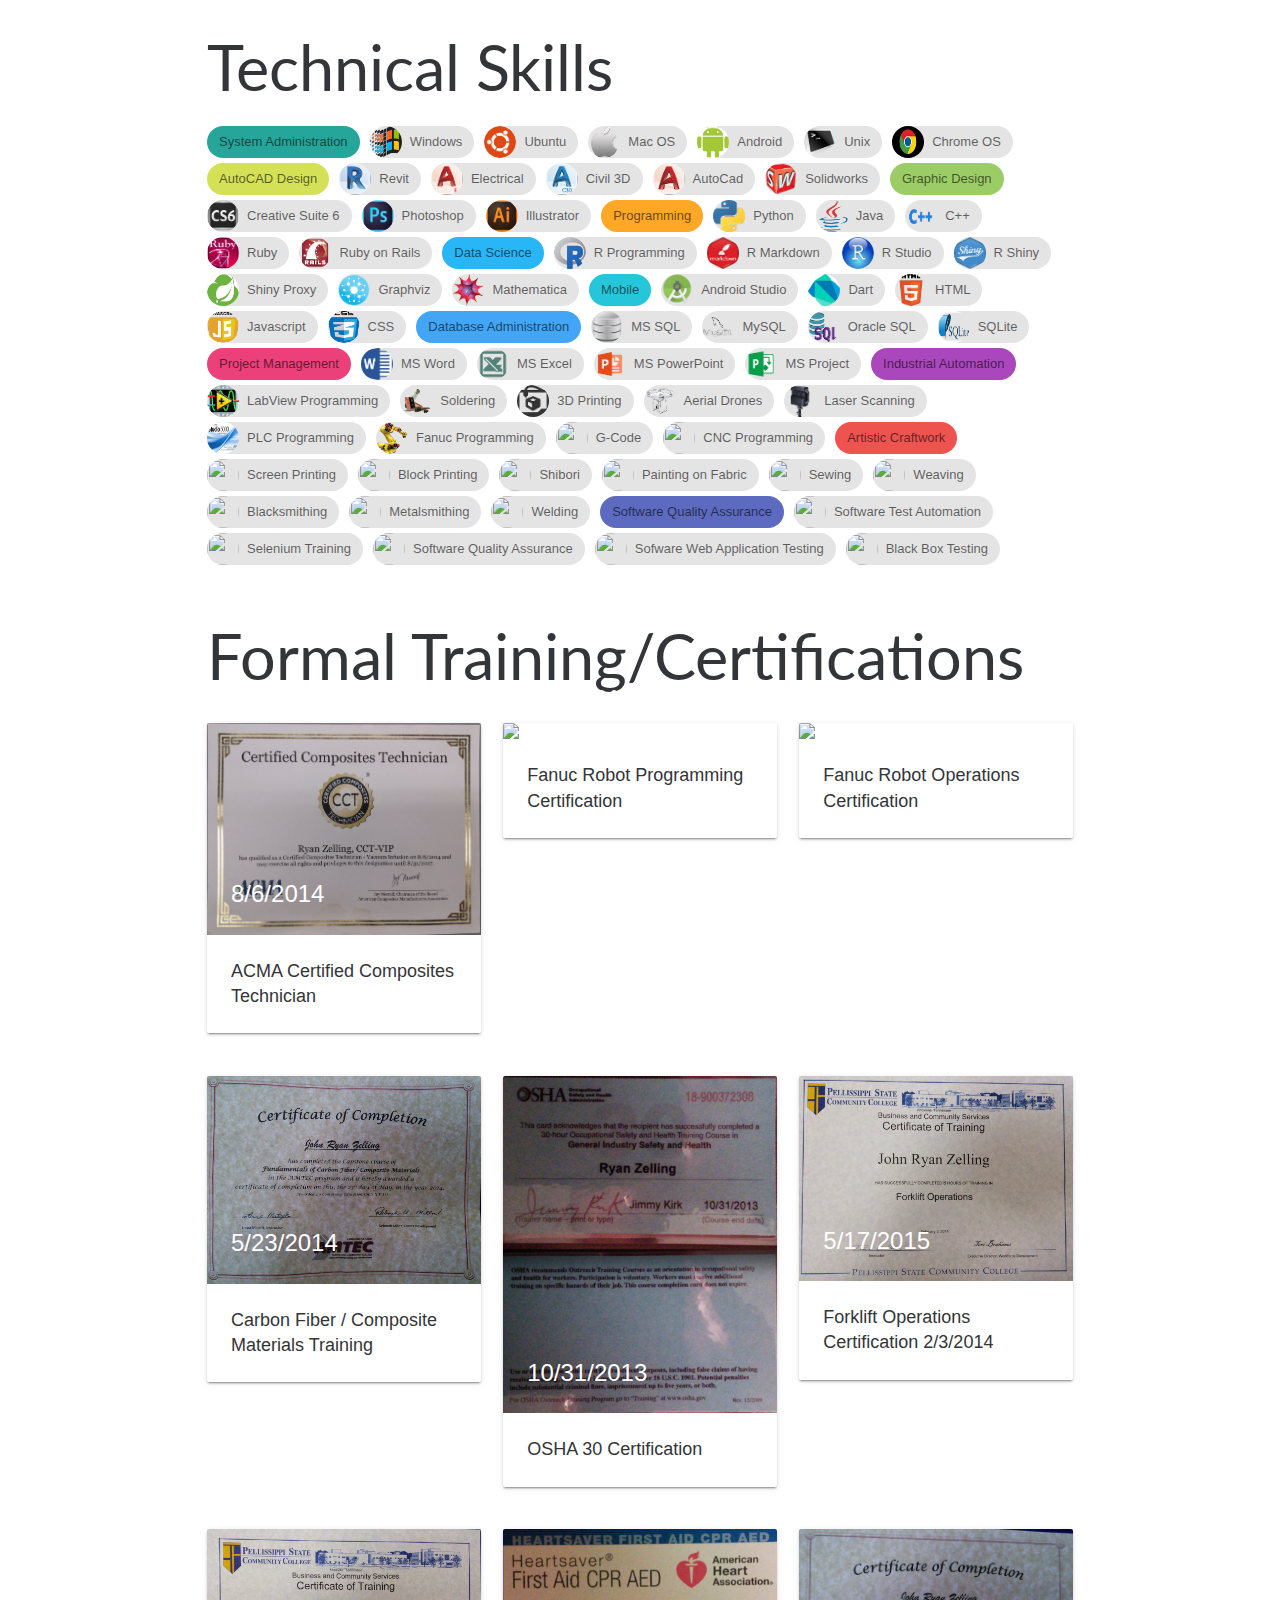
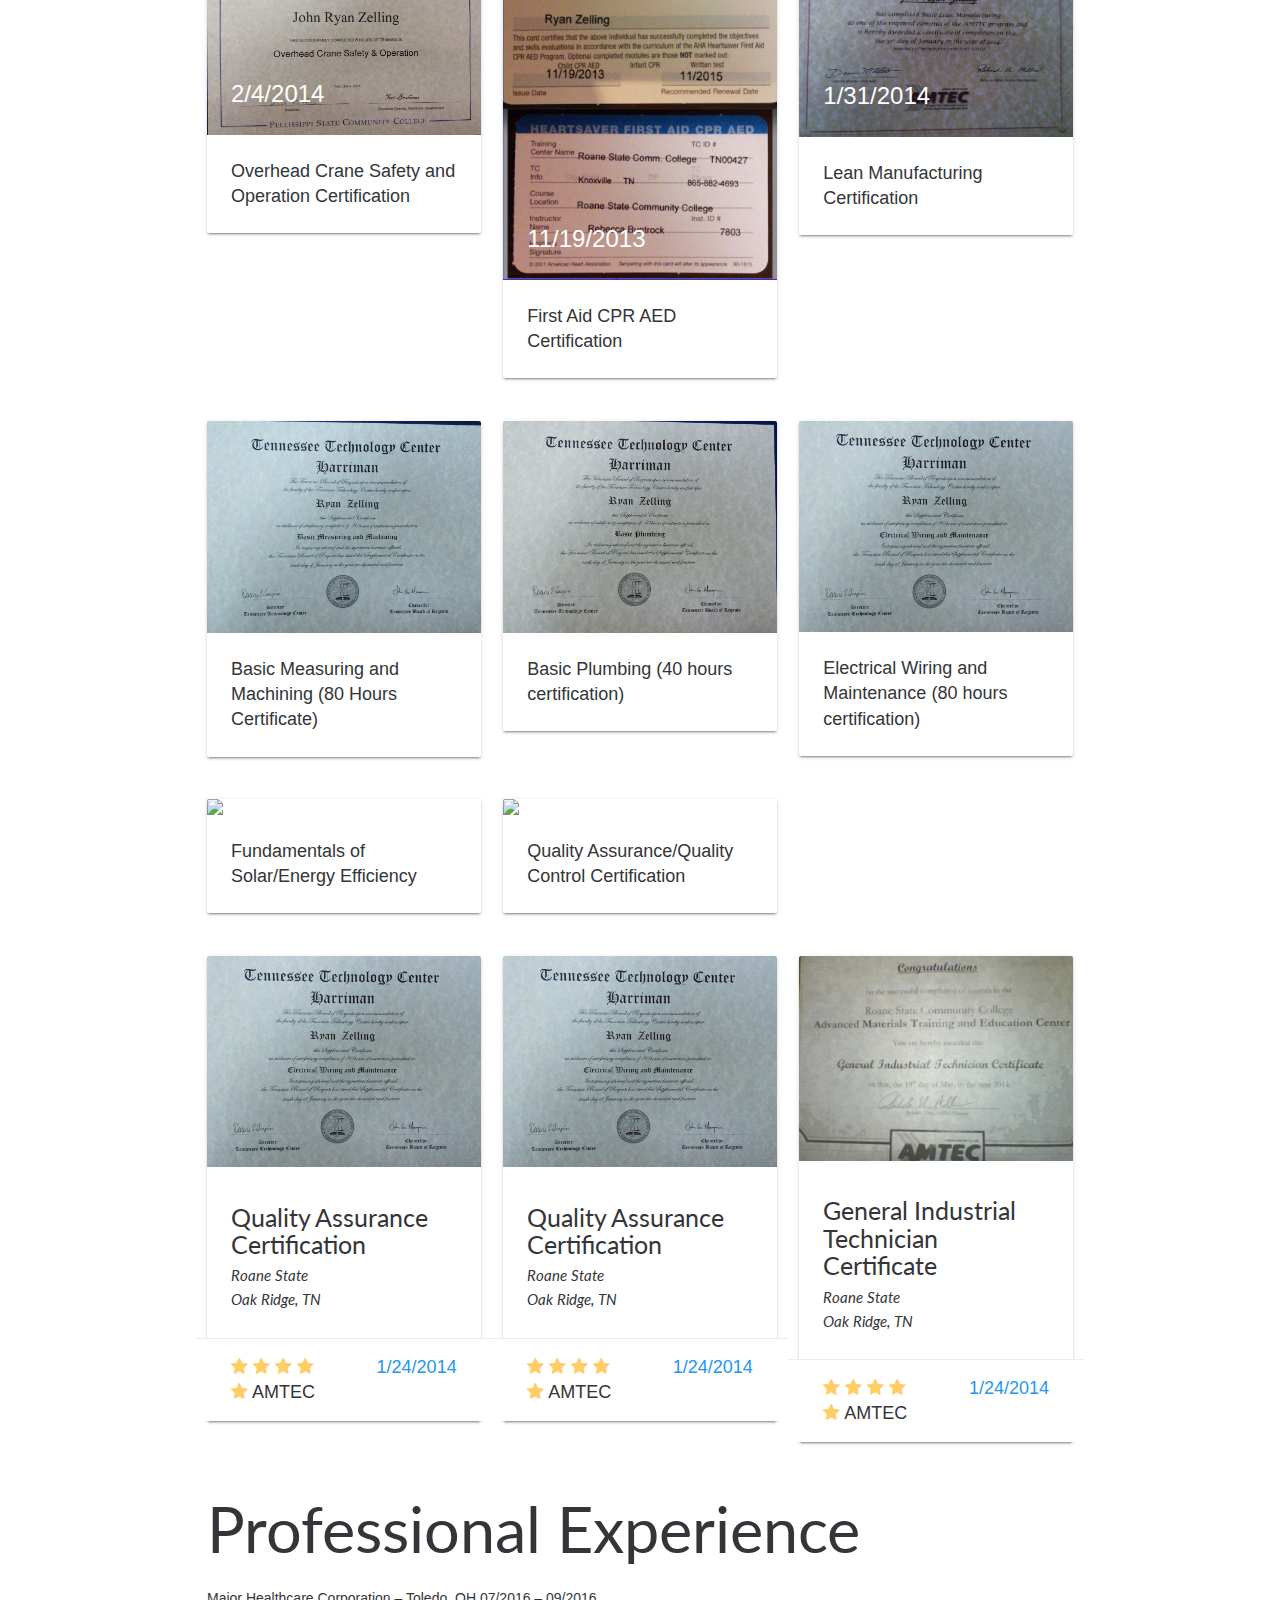
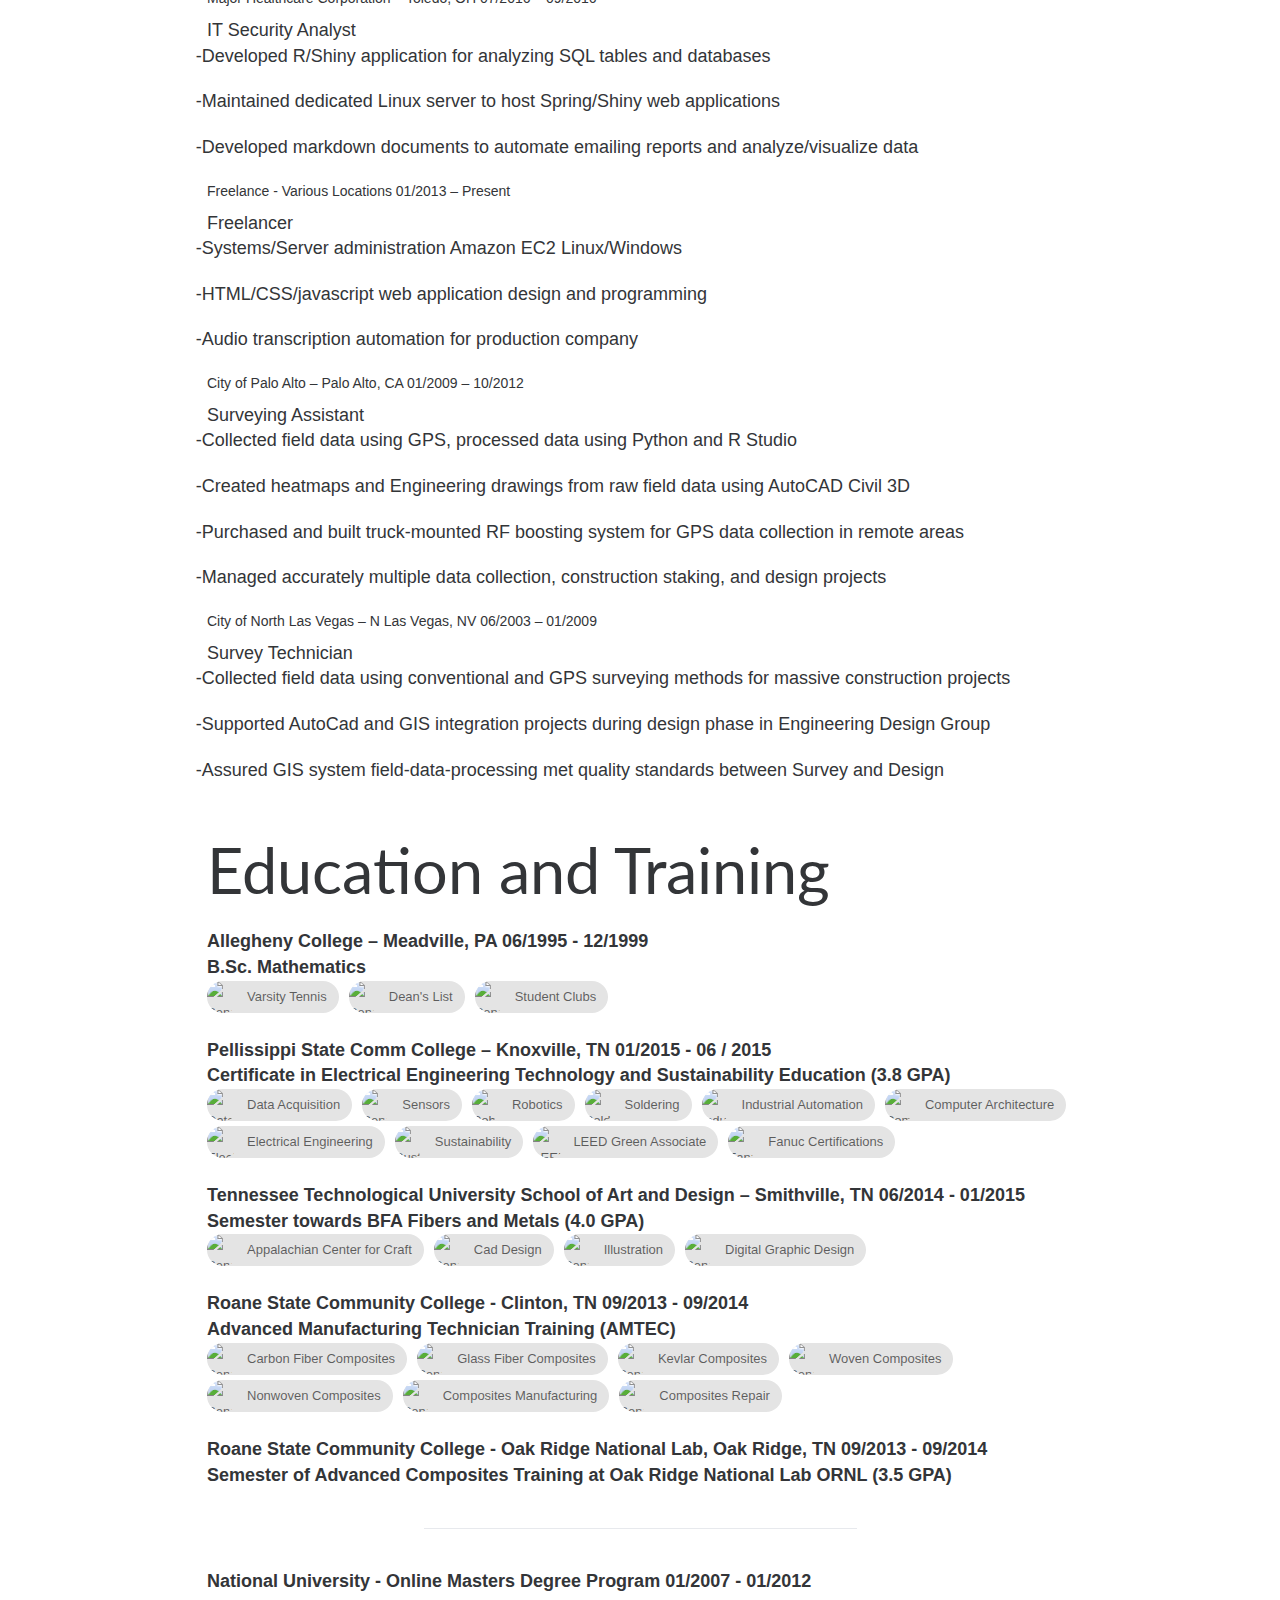
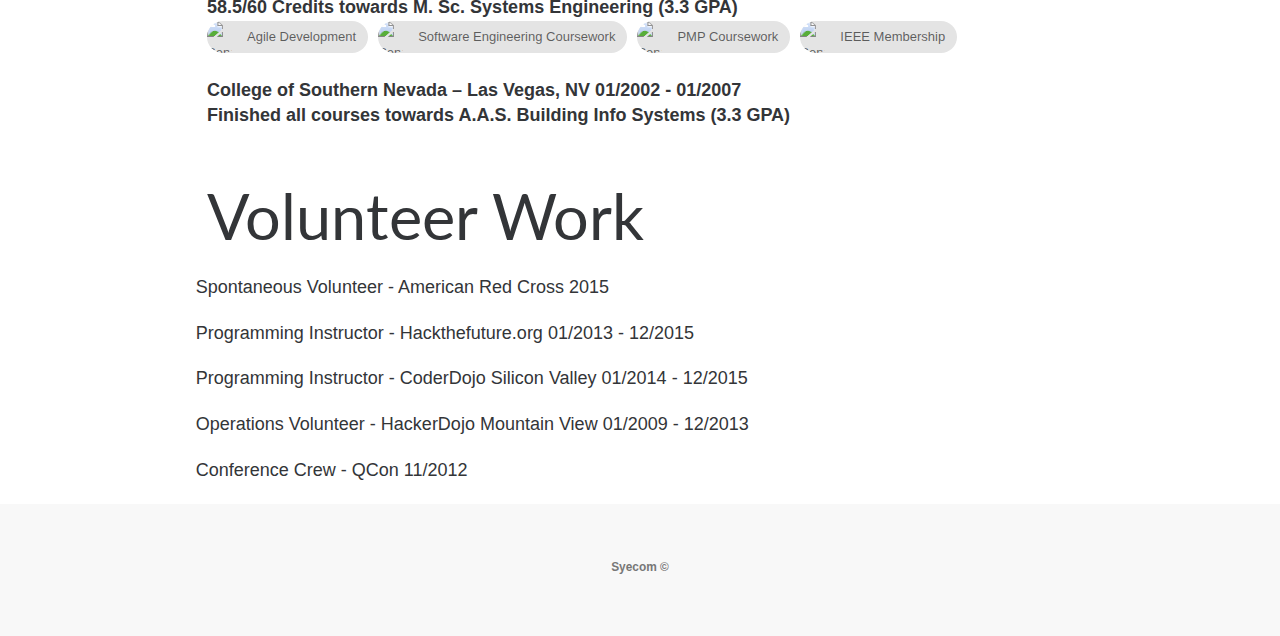
==== resume.html @ 5b21a544 "Images and Resume" ====
<!DOCTYPE html>
<html lang="en" class="resume">

<head>

    <meta charset="utf-8">
    <meta http-equiv="X-UA-Compatible" content="IE=edge">
    <meta name="viewport" content="width=device-width, initial-scale=1">
    <meta name="description" content="">
    <meta name="author" content="">

    <title>jrzelling</title>

    <!-- Bootstrap Core CSS -->
    <link href="css/bootstrap.min.css" rel="stylesheet">
    <!-- Custom CSS -->
    <link href="css/styles.css" rel="stylesheet">
    <!-- Custom Fonts -->
    <link href="font-awesome/css/font-awesome.min.css" rel="stylesheet" type="text/css">
    <link href="https://fonts.googleapis.com/css?family=Lato:300,400,700,300italic,400italic,700italic" rel="stylesheet" type="text/css">
    <!--Import Google Icon Font-->
    <link href="http://fonts.googleapis.com/icon?family=Material+Icons" rel="stylesheet">
    <!--Import materialize.css-->
    <link type="text/css" rel="stylesheet" href="css/materialize.css"  media="screen,projection"/>
    <!--Let browser know website is optimized for mobile-->
    <meta name="viewport" content="width=device-width, initial-scale=1.0"/>

    <!-- Hotjar Tracking Code for syecom.com -->
    <script>
        (function(h,o,t,j,a,r){
            h.hj=h.hj||function(){(h.hj.q=h.hj.q||[]).push(arguments)};
            h._hjSettings={hjid:390251,hjsv:5};
            a=o.getElementsByTagName('head')[0];
            r=o.createElement('script');r.async=1;
            r.src=t+h._hjSettings.hjid+j+h._hjSettings.hjsv;
            a.appendChild(r);
        })(window,document,'//static.hotjar.com/c/hotjar-','.js?sv=');
    </script>

</head>

<body>

    <div class="container">
        <h1>Technical Skills</h1>
        <dl class="lead">
            <dd class="chip teal lighten-1">System Administration</dd>
            <dd class="chip"><img src="img/Windows_logo-sm.png">Windows</dd>
            <dd class="chip"><img src="img/Ubuntu_logo-sm.png">Ubuntu</dd>
            <dd class="chip"><img src="img/Mac_logo-sm.png">Mac OS</dd>
            <dd class="chip"><img src="img/Android_logo-sm.png">Android</dd>
            <dd class="chip"><img src="img/Unix_logo-sm.png">Unix</dd>
            <dd class="chip"><img src="img/Chrome_logo-sm.png">Chrome OS</dd>
            <dd class="chip lime lighten-1">AutoCAD Design</dd>
            <dd class="chip"><img src="img/acadrevit_logo-sm.png"/>Revit</dd>
            <dd class="chip"><img src="img/acadelec_logo-sm.png"/>Electrical</dd>
            <dd class="chip"><img src="img/acadc3d_logo-sm.png"/>Civil 3D</dd>
            <dd class="chip"><img src="img/acad_logo-sm.png"/>AutoCad</dd>
            <dd class="chip"><img src="img/solidworks_logo-sm.png"/>Solidworks</dd>
            <dd class="chip light-green lighten-1">Graphic Design</dd>
            <dd class="chip"><img src="img/cs6_logo-sm.png"/>Creative Suite 6</dd>
            <dd class="chip"><img src="img/photoshop_logo-sm.png"/>Photoshop</dd>
            <dd class="chip"><img src="img/illustrator_logo-sm.png"/>Illustrator</dd>
            <dd class="chip orange lighten-1">Programming</dd>
            <dd class="chip"><img src="img/Python_logo-sm.png"/>Python</dd>
            <dd class="chip"><img src="img/Java_logo-sm.png"/>Java</dd>
            <dd class="chip"><img src="img/cpp_logo-sm.png"/>C++</dd>
            <dd class="chip"><img src="img/ruby_logo-sm.PNG"/>Ruby </dd>
            <dd class="chip"><img src="img/rubyrails_logo-sm.png"/>Ruby on Rails</dd>
            <dd class="chip light-blue lighten-1">Data Science</dd>
            <dd class="chip"><img src="img/R_logo-sm.png"/>R Programming</dd>
            <dd class="chip"><img src="img/RMarkdown_logo-sm.png"/>R Markdown</dd>
            <dd class="chip"><img src="img/RStudio_logo-sm.png"/>R Studio</dd>
            <dd class="chip"><img src="img/RShiny_logo-sm.png"/>R Shiny</dd>
            <dd class="chip"><img src="img/SProxy_logo-sm.png"/>Shiny Proxy</dd>
            <dd class="chip"><img src="img/graphviz_logo-sm.png"/>Graphviz</dd>
            <dd class="chip"><img src="img/Mathematica_logo-sm.png"/>Mathematica</dd>
            <dd class="chip cyan lighten-1">Mobile</dd>
            <dd class="chip"><img src="img/AndroidStudio_logo-sm.png"/>Android Studio</dd>
            <dd class="chip"><img src="img/dart_logo-sm.png"/>Dart</dd>
            <dd class="chip"><img src="img/html_logo-sm.png"/>HTML</dd>
            <dd class="chip"><img src="img/javascript_logo-sm.png"/>Javascript</dd>
            <dd class="chip"><img src="img/css_logo-sm.png" alt="CSS"/>CSS</dd>
            <dd class="chip blue lighten-1">Database Administration</dd>
            <dd class="chip"><img src="img/mssql_logo-sm.png"/>MS SQL</dd>
            <dd class="chip"><img src="img/mysql_logo-sm.png"/>MySQL</dd>
            <dd class="chip"><img src="img/oraclesql_logo-sm.png"/>Oracle SQL</dd>
            <dd class="chip"><img src="img/sqlite_logo-sm.png"/>SQLite</dd>
            <dd class="chip pink lighten-1">Project Management</dd>
            <dd class="chip"><img src="img/msword_logo-sm.png"/>MS Word</dd>
            <dd class="chip"><img src="img/msexcel_logo-sm.png"/>MS Excel</dd>
            <dd class="chip"><img src="img/mspowerpoint_logo-sm.png"/>MS PowerPoint</dd>
            <dd class="chip"><img src="img/msproject_logo-sm.png"/>MS Project</dd>
            <dd class="chip purple lighten-1">Industrial Automation</dd>
            <dd class="chip"><img src="img/labview_logo-sm.png"/>LabView Programming</dd>
            <dd class="chip"><img src="img/soldering_logo-sm.png"/>Soldering</dd>
            <dd class="chip"><img src="img/3dprinting_logo-sm.png"/>3D Printing</dd>
            <dd class="chip"><img src="img/drones_logo-sm.png"/>Aerial Drones</dd>
            <dd class="chip"><img src="img/laserscanning_logo-sm.png"/>Laser Scanning</dd>
            <dd class="chip"><img src="img/plc_logo-sm.png"/>PLC Programming</dd>
            <dd class="chip"><img src="img/fanuc_logo-sm.png"/>Fanuc Programming</dd>
            <dd class="chip"><img src="https://placekitten.com/70/70"/>G-Code</dd>
            <dd class="chip"><img src="https://placekitten.com/70/70"/>CNC Programming</dd>
            <dd class="chip red lighten-1">Artistic Craftwork</dd>
            <dd class="chip"><img src="https://placekitten.com/70/70"/>Screen Printing</dd>
            <dd class="chip"><img src="https://placekitten.com/70/70"/>Block Printing</dd>
            <dd class="chip"><img src="https://placekitten.com/70/70"/>Shibori</dd>
            <dd class="chip"><img src="https://placekitten.com/70/70"/>Painting on Fabric</dd>
            <dd class="chip"><img src="https://placekitten.com/70/70"/>Sewing</dd>
            <dd class="chip"><img src="https://placekitten.com/70/70"/>Weaving</dd>
            <dd class="chip"><img src="https://placekitten.com/70/70"/>Blacksmithing</dd>
            <dd class="chip"><img src="https://placekitten.com/70/70"/>Metalsmithing</dd>
            <dd class="chip"><img src="https://placekitten.com/70/70"/>Welding</dd>
            <dd class="chip indigo lighten-1">Software Quality Assurance</dd>
            <dd class="chip"><img src="https://placekitten.com/70/70"/>Software Test Automation</dd>
            <dd class="chip"><img src="https://placekitten.com/70/70"/>Selenium Training</dd>
            <dd class="chip"><img src="https://placekitten.com/70/70"/>Software Quality Assurance</dd>
            <dd class="chip"><img src="https://placekitten.com/70/70"/>Sofware Web Application Testing</dd>
            <dd class="chip"><img src="https://placekitten.com/70/70"/>Black Box Testing</dd>
        </dl>
    </div>

    <div class="container">

        <h1>Formal Training/Certifications</h1>

        <div class="lead row">
            <div class="col s12 m4">
                <div class="card">
                    <div class="card-image">
                        <img src="img/Certs/cctvip_cert-sm.PNG">
                        <span class="card-title">8/6/2014</span>
                    </div>
                    <div class="card-content"><p>ACMA Certified Composites Technician</p></div>
                </div>
            </div>
            <div class="col s12 m4">
                <div class="card">
                    <div class="card-image">
                        <img src="https://placekitten.com/350/300">
                        <span class="card-title">5/17/2015</span>
                    </div>
                    <div class="card-content"><p>Fanuc Robot Programming Certification</p></div>
                </div>
            </div>
            <div class="col s12 m4">
                <div class="card">
                    <div class="card-image">
                        <img src="https://placekitten.com/250/200">
                        <span class="card-title">5/17/2015</span>
                    </div>
                    <div class="card-content"><p>Fanuc Robot Operations Certification</p></div>
                </div>
            </div>
        </div>

        <div class="lead row">
            <div class="col s12 m4">
                <div class="card">
                    <div class="card-image">
                        <img src="img/Certs/amteccarbonfiber_cert-sm.PNG">
                        <span class="card-title">5/23/2014</span>
                    </div>
                    <div class="card-content"><p>Carbon Fiber / Composite Materials Training</p></div>
                </div>
            </div>
            <div class="col s12 m4">
                <div class="card">
                    <div class="card-image">
                        <img src="img/Certs/osha_cert-sm.PNG">
                        <span class="card-title">10/31/2013</span>
                    </div>
                    <div class="card-content"><p>OSHA 30 Certification</p></div>
                </div>
            </div>
            <div class="col s12 m4">
                <div class="card">
                    <div class="card-image">
                        <img src="img/Certs/forklift_cert-sm.PNG">
                        <span class="card-title">5/17/2015</span>
                    </div>
                    <div class="card-content"><p>Forklift Operations Certification 2/3/2014</p></div>
                </div>
            </div>
        </div>
        <div class="lead row">
            <div class="col s12 m4">
                <div class="card">
                    <div class="card-image">
                        <img src="img/Certs/ovhcrane_cert-sm.PNG">
                        <span class="card-title">2/4/2014</span>
                    </div>
                    <div class="card-content"><p>Overhead Crane Safety and Operation Certification</p></div>
                </div>
            </div>
            <div class="col s12 m4">
                <div class="card">
                    <div class="card-image">
                        <img src="img/Certs/firstaid_cert-sm.PNG">
                        <span class="card-title">11/19/2013</span>
                    </div>
                    <div class="card-content"><p>First Aid CPR AED Certification</p></div>
                </div>
            </div>
            <div class="col s12 m4">
                <div class="card">
                    <div class="card-image">
                        <img src="img/Certs/leanmfg_cert-sm.PNG">
                        <span class="card-title">1/31/2014</span>
                    </div>
                    <div class="card-content"><p>Lean Manufacturing Certification</p></div>
                </div>
            </div>
        </div>
        <div class="lead row">
            <div class="col s12 m4">
                <div class="card">
                    <div class="card-image">
                        <img src="img/Certs/machining_cert-sm.PNG">
                        <span class="card-title"></span>
                    </div>
                    <div class="card-content"><p>Basic Measuring and Machining (80 Hours Certificate)</p></div>
                </div>
            </div>
            <div class="col s12 m4">
                <div class="card">
                    <div class="card-image">
                        <img src="img/Certs/plumbing_cert-sm.PNG">
                        <span class="card-title"></span>
                    </div>
                    <div class="card-content"><p>Basic Plumbing (40 hours certification)</p></div>
                </div>
            </div>
            <div class="col s12 m4">
                <div class="card">
                    <div class="card-image">
                        <img src="img/Certs/elecwiring_cert-sm.PNG">
                        <span class="card-title"></span>
                    </div>
                    <div class="card-content"><p>Electrical Wiring and Maintenance (80 hours certification)</p></div>
                </div>
            </div>
        </div>
        <div class="lead row">
            <div class="col s12 m4">
                <div class="card">
                    <div class="card-image">
                        <img src="https://placekitten.com/290/240">
                        <span class="card-title">6/6/2014</span>
                    </div>
                    <div class="card-content"><p>Fundamentals of Solar/Energy Efficiency</p></div>
                </div>
            </div>
            <div class="col s12 m4">
                <div class="card">
                    <div class="card-image">
                        <img src="https://placekitten.com/320/270">
                        <span class="card-title">1/24/2014</span>
                    </div>
                    <div class="card-content"><p>Quality Assurance/Quality Control Certification</p></div>
                </div>
            </div>
        </div>


        <div class="lead row">

            <!-- 1 -->
            <div class="col s12 m4">
                <div class="card">
                    <div class="card-image"><img src="img/Certs/elecwiring_cert-sm.PNG"></div>
                    <div class="card-content">
                        <h5>Quality Assurance Certification</h5>
                        <h6 class="price-used"><i class="used">Roane State</i></h6>
                        <h6 class="price-used"><i class="used">Oak Ridge, TN</i></h6>
                    </div>
                    <div class="card-action row">
                        <span class="col s6">
                            <span class="rating" title="5 Star!">
                                <span class="fa fa-star"></span>
                                <span class="fa fa-star"></span>
                                <span class="fa fa-star"></span>
                                <span class="fa fa-star"></span>
                                <span class="fa fa-star"></span>
                            </span>
                            <span class="reviews-no">AMTEC</span>
                        </span>
                        <span class="col s6 price">
                            <span>1/24/2014</span>
                        </span>
                    </div>
                </div>
            </div>

            <!-- 2 -->
            <div class="col s12 m4">
                <div class="card">
                    <div class="card-image"><img src="img/Certs/elecwiring_cert-sm.PNG"></div>
                    <div class="card-content">
                        <h5>Quality Assurance Certification</h5>
                        <h6 class="price-used"><i class="used">Roane State</i></h6>
                        <h6 class="price-used"><i class="used">Oak Ridge, TN</i></h6>
                    </div>
                    <div class="card-action row">
                        <span class="col s6">
                            <span class="rating" title="5 Star!">
                                <span class="fa fa-star"></span>
                                <span class="fa fa-star"></span>
                                <span class="fa fa-star"></span>
                                <span class="fa fa-star"></span>
                                <span class="fa fa-star"></span>
                            </span>
                            <span class="reviews-no">AMTEC</span>
                        </span>
                        <span class="col s6 price">
                            <span>1/24/2014</span>
                        </span>
                    </div>
                </div>
            </div>

            <!-- 3 -->
            <div class="col s12 m4">
                <div class="card">
                    <div class="card-image"><img src="img/Certs/industrial_cert-sm.PNG"></div>
                    <div class="card-content">
                        <h5>General Industrial Technician Certificate</h5>
                        <h6 class="price-used"><i class="used">Roane State</i></h6>
                        <h6 class="price-used"><i class="used">Oak Ridge, TN</i></h6>
                    </div>
                    <div class="card-action row">
                        <span class="col s6">
                            <span class="rating" title="5 Star!">
                                <span class="fa fa-star"></span>
                                <span class="fa fa-star"></span>
                                <span class="fa fa-star"></span>
                                <span class="fa fa-star"></span>
                                <span class="fa fa-star"></span>
                            </span>
                            <span class="reviews-no">AMTEC</span>
                        </span>
                        <span class="col s6 price">
                            <span>1/24/2014</span>
                        </span>
                    </div>
                </div>
            </div>

        </div>


        <h1>Professional Experience</h1>

        <p><strong>Major Healthcare Corporation – Toledo, OH 07/2016 – 09/2016</strong></p>

        <dl class="lead">
            IT Security Analyst
            <dd class="row">-Developed R/Shiny application for analyzing SQL tables and databases</dd>
            <dd class="row">-Maintained dedicated Linux server to host Spring/Shiny web applications</dd>
            <dd class="row">-Developed markdown documents to automate emailing reports and analyze/visualize data</dd>
        </dl>

        <p><strong>Freelance - Various Locations 01/2013 – Present</strong></p>

        <dl class="lead">
            Freelancer
            <dd class="row">-Systems/Server administration Amazon EC2 Linux/Windows</dd>
            <dd class="row">-HTML/CSS/javascript web application design and programming</dd>
            <dd class="row">-Audio transcription automation for production company</dd>
        </dl>

        <p><strong>City of Palo Alto – Palo Alto, CA 01/2009 – 10/2012</strong></p>

        <dl class="lead">
            Surveying Assistant
            <dd class="row">-Collected field data using GPS, processed data using Python and R Studio</dd>
            <dd class="row">-Created heatmaps and Engineering drawings from raw field data using AutoCAD Civil 3D</dd>
            <dd class="row">-Purchased and built truck-mounted RF boosting system for GPS data collection in remote areas</dd>
            <dd class="row">-Managed accurately multiple data collection, construction staking, and design projects</dd>
        </dl>

        <p><strong>City of North Las Vegas – N Las Vegas, NV 06/2003 – 01/2009</strong></p>

        <dl class="lead">
            Survey Technician
            <dd class="row">-Collected field data using conventional and GPS surveying methods for massive construction projects</dd>
            <dd class="row">-Supported AutoCad and GIS integration projects during design phase in Engineering Design Group</dd>
            <dd class="row">-Assured GIS system field-data-processing met quality standards between Survey and Design</dd>
        </dl>
    </div>

<div class="container">

    <h1>Education and Training</h1>

    <dl class="lead">
        <dt>Allegheny College – Meadville, PA 06/1995 - 12/1999</dt>
        <dt>B.Sc. Mathematics</dt>
        <dd class="chip">
            <img src="https://placekitten.com/70/70" alt="Sensors">
            Varsity Tennis
        </dd>
        <dd class="chip">
            <img src="https://placekitten.com/70/70" alt="Sensors">
            Dean's List
        </dd>
        <dd class="chip">
            <img src="https://placekitten.com/70/70" alt="Sensors">
            Student Clubs
        </dd>
    </dl>

    <dl class="lead">
        <dt>Pellissippi State Comm College – Knoxville, TN 01/2015 - 06 / 2015</dt>
        <dt>Certificate in Electrical Engineering Technology and Sustainability Education (3.8 GPA)</dt>
        <dd class="chip">
            <img src="https://placekitten.com/70/70" alt="Data Acquisition">
            Data Acquisition
        </dd>
        <dd class="chip">
            <img src="https://placekitten.com/70/70" alt="Sensors">
            Sensors
        </dd>
        <dd class="chip">
            <img src="https://placekitten.com/70/70" alt="Robotics">
            Robotics
        </dd>
        <dd class="chip">
            <img src="https://placekitten.com/70/70" alt="Soldering">
            Soldering
        </dd>
        <dd class="chip">
            <img src="https://placekitten.com/70/70" alt="Industrial Automation">
            Industrial Automation
        </dd>
        <dd class="chip">
            <img src="https://placekitten.com/70/70" alt="Computer Architecture">
            Computer Architecture
        </dd>
        <dd class="chip">
            <img src="https://placekitten.com/70/70" alt="Electrical Engineering">
            Electrical Engineering
        </dd>
        <dd class="chip">
            <img src="https://placekitten.com/70/70" alt="Sustainability">
            Sustainability
        </dd>
        <dd class="chip">
            <img src="https://placekitten.com/70/70" alt="LEED GA">
            LEED Green Associate
        </dd>
        <dd class="chip">
            <img src="https://placekitten.com/70/70" alt="Fanuc Certification">
            Fanuc Certifications
        </dd>
    </dl>

    <dl class="lead">
        <dt>Tennessee Technological University School of Art and Design – Smithville, TN 06/2014 - 01/2015</dt>
        <dt>Semester towards BFA Fibers and Metals (4.0 GPA)</dt>
        <dd class="chip">
            <img src="https://placekitten.com/70/70" alt="Sensors">
            Appalachian Center for Craft
        </dd>
        <dd class="chip">
            <img src="https://placekitten.com/70/70" alt="Sensors">
            Cad Design
        </dd>
        <dd class="chip">
            <img src="https://placekitten.com/70/70" alt="Sensors">
            Illustration
        </dd>
        <dd class="chip">
            <img src="https://placekitten.com/70/70" alt="Sensors">
            Digital Graphic Design
        </dd>
    </dl>

    <dl class="lead">
        <dt>Roane State Community College - Clinton, TN 09/2013 - 09/2014</dt>
        <dt>Advanced Manufacturing Technician Training (AMTEC)</dt>
        <dd class="chip">
            <img src="https://placekitten.com/70/70" alt="Sensors">
            Carbon Fiber Composites
        </dd>
        <dd class="chip">
            <img src="https://placekitten.com/70/70" alt="Sensors">
            Glass Fiber Composites
        </dd>
        <dd class="chip">
            <img src="https://placekitten.com/70/70" alt="Sensors">
            Kevlar Composites
        </dd>
        <dd class="chip">
            <img src="https://placekitten.com/70/70" alt="Sensors">
            Woven Composites
        </dd>
        <dd class="chip">
            <img src="https://placekitten.com/70/70" alt="Sensors">
            Nonwoven Composites
        </dd>
        <dd class="chip">
            <img src="https://placekitten.com/70/70" alt="Sensors">
            Composites Manufacturing
        </dd>
        <dd class="chip">
            <img src="https://placekitten.com/70/70" alt="Sensors">
            Composites Repair
        </dd>
    </dl>

    <dl class="lead">
        <dt>Roane State Community College - Oak Ridge National Lab, Oak Ridge, TN 09/2013 - 09/2014</dt>
        <dt>Semester of Advanced Composites Training at Oak Ridge National Lab ORNL (3.5 GPA)</dt>
    </dl>

    <hr>

    <dl class="lead">
        <dt>National University - Online Masters Degree Program 01/2007 - 01/2012</dt>
        <dt>58.5/60 Credits towards M. Sc. Systems Engineering (3.3 GPA)</dt>
        <dd class="chip">
            <img src="https://placekitten.com/70/70" alt="Sensors">
            Agile Development
        </dd>
        <dd class="chip">
            <img src="https://placekitten.com/70/70" alt="Sensors">
            Software Engineering Coursework
        </dd>
        <dd class="chip">
            <img src="https://placekitten.com/70/70" alt="Sensors">
            PMP Coursework
        </dd>
        <dd class="chip">
            <img src="https://placekitten.com/70/70" alt="Sensors">
            IEEE Membership
        </dd>
    </dl>

    <dl class="lead">
        <dt>College of Southern Nevada – Las Vegas, NV 01/2002 - 01/2007</dt>
        <dt>Finished all courses towards A.A.S. Building Info Systems (3.3 GPA)</dt>
    </dl>
</div>

<div class="container">
    <h1>Volunteer Work</h1>

    <dl class="lead">
        <dd class="row">Spontaneous Volunteer - American Red Cross 2015</dd>
        <dd class="row">Programming Instructor - Hackthefuture.org 01/2013 - 12/2015</dd>
        <dd class="row">Programming Instructor - CoderDojo Silicon Valley 01/2014 - 12/2015</dd>
        <dd class="row">Operations Volunteer - HackerDojo Mountain View 01/2009 - 12/2013</dd>
        <dd class="row">Conference Crew - QCon 11/2012</dd>
    </dl>
</div>

<!-- Footer -->
<footer>
    <div class="container">
        <div class="row">
            <div class="col-lg-12">
                <p class="copyright text-muted small">
                    Syecom &copy;
                </p>
            </div>
        </div>
    </div>
</footer>

<!-- Bootstrap Core JavaScript -->
<script src="js/bootstrap.min.js"></script>
<!--Import jQuery before materialize.js-->
<script type="text/javascript" src="https://code.jquery.com/jquery-2.1.1.min.js"></script>
<script type="text/javascript" src="js/materialize.js"></script>

</body>

</html>
---- css/styles.css ----
@import url(http://fonts.googleapis.com/css?family=Advent+Pro:100);

.fa-star,.fa-star-half-o {
    color:#FC6
}

.price{
    color:#2196f3;
    position:relative;
    text-align:right
}

body,
html {
    width: 100%;
    height: 100%;
}

html.index {
  background:  url(../img/background/oakridgesnow.gif) no-repeat center center fixed;
  background-size: cover;
}

img.thumbnails {
    margin-right: 10px;
    margin-top: 10px;
    vertical-align: middle;
}

dd.thumbnails {
    vertical-align: middle;
}

body,
h1,
h2,
h3,
h4,
h5,
h6 {
    font-family: "Lato","Helvetica Neue",Helvetica,Arial,sans-serif;
    font-weight: 700;
}

.topnav {
    font-size: 14px; 
}

.lead {
    font-size: 18px;
    font-weight: 400;
}

.intro-header {
    padding-top: 50px; /* If you're making other pages, make sure there is 50px of padding to make sure the navbar doesn't overlap content! */
    padding-bottom: 50px;
    text-align: center;
    color: #f8f8f8;
    /*background: url(../img/intro-bg.jpg) no-repeat center center;*/
    background-size: cover;
}

.intro-message {
    position: relative;
    padding-top: 20%;
    padding-bottom: 20%;
}

.intro-message > h1 {
    margin: 0;
    text-shadow: 2px 2px 3px rgba(0,0,0,0.6);
    font-size: 5em;
}

.intro-divider {
    width: 400px;
    border-top: 1px solid #f8f8f8;
    border-bottom: 1px solid rgba(0,0,0,0.2);
}

.intro-message > h3 {
    text-shadow: 2px 2px 3px rgba(0,0,0,0.6);
}

@media(max-width:767px) {
    .intro-message {
        padding-bottom: 15%;
    }

    .intro-message > h1 {
        font-size: 3em;
    }

    ul.intro-social-buttons > li {
        display: block;
        margin-bottom: 20px;
        padding: 0;
    }

    ul.intro-social-buttons > li:last-child {
        margin-bottom: 0;
    }

    .intro-divider {
        width: 100%;
    }
}

.network-name {
    text-transform: uppercase;
    font-size: 14px;
    font-weight: 400;
    letter-spacing: 2px;
}

.content-section-a {
    padding: 50px 0;
    background-color: #f8f8f8;
}

.content-section-b {
    padding: 50px 0;
    border-top: 1px solid #e7e7e7;
    border-bottom: 1px solid #e7e7e7;
}

.section-heading {
    margin-bottom: 30px;
}

.section-heading-spacer {
    float: left;
    width: 200px;
    border-top: 3px solid #e7e7e7;
}

.banner {
    padding: 100px 0;
    color: #f8f8f8;
    background: url(../img/banner-bg.jpg) no-repeat center center;
    background-size: cover;
}

.banner h2 {
    margin: 0;
    text-shadow: 2px 2px 3px rgba(0,0,0,0.6);
    font-size: 3em;
}

.banner ul {
    margin-bottom: 0;
}

.banner-social-buttons {
    float: right;
    margin-top: 0;
}

@media(max-width:1199px) {
    ul.banner-social-buttons {
        float: left;
        margin-top: 15px;
    }
}

@media(max-width:767px) {
    .banner h2 {
        margin: 0;
        text-shadow: 2px 2px 3px rgba(0,0,0,0.6);
        font-size: 3em;
    }

    ul.banner-social-buttons > li {
        display: block;
        margin-bottom: 20px;
        padding: 0;
    }

    ul.banner-social-buttons > li:last-child {
        margin-bottom: 0;
    }
}

footer {
    padding: 50px 0;
    background-color: #f8f8f8;
}

p.copyright {
    margin: 15px 0 0;
    display: table;
    text-align: center;
    margin-left: auto;
    margin-right: auto;
}

body {
  background: none;
}

/*! normalize.css v3.0.3 | MIT License | github.com/necolas/normalize.css */
/**
 * 1. Set default font family to sans-serif.
 * 2. Prevent iOS and IE text size adjust after device orientation change,
 *    without disabling user zoom.
 */
html {
  font-family: sans-serif;
  /* 1 */
  -ms-text-size-adjust: 100%;
  /* 2 */
  -webkit-text-size-adjust: 100%;
  /* 2 */
}
/**
 * Remove default margin.
 */
body {
  margin: 0;
}
/* HTML5 display definitions
   ========================================================================== */
/**
 * Correct `block` display not defined for any HTML5 element in IE 8/9.
 * Correct `block` display not defined for `details` or `summary` in IE 10/11
 * and Firefox.
 * Correct `block` display not defined for `main` in IE 11.
 */
article,
aside,
details,
figcaption,
figure,
footer,
header,
hgroup,
main,
menu,
nav,
section,
summary {
  display: block;
}
/**
 * 1. Correct `inline-block` display not defined in IE 8/9.
 * 2. Normalize vertical alignment of `progress` in Chrome, Firefox, and Opera.
 */
audio,
canvas,
progress,
video {
  display: inline-block;
  /* 1 */
  vertical-align: baseline;
  /* 2 */
}
/**
 * Prevent modern browsers from displaying `audio` without controls.
 * Remove excess height in iOS 5 devices.
 */
audio:not([controls]) {
  display: none;
  height: 0;
}
/**
 * Address `[hidden]` styling not present in IE 8/9/10.
 * Hide the `template` element in IE 8/9/10/11, Safari, and Firefox < 22.
 */
[hidden],
template {
  display: none;
}
/* Links
   ========================================================================== */
/**
 * Remove the gray background color from active links in IE 10.
 */
a {
  background-color: transparent;
}
/**
 * Improve readability of focused elements when they are also in an
 * active/hover state.
 */
a:active,
a:hover {
  outline: 0;
}
/* Text-level semantics
   ========================================================================== */
/**
 * Address styling not present in IE 8/9/10/11, Safari, and Chrome.
 */
abbr[title] {
  border-bottom: 1px dotted;
}
/**
 * Address style set to `bolder` in Firefox 4+, Safari, and Chrome.
 */
b,
strong {
  font-weight: bold;
}
/**
 * Address styling not present in Safari and Chrome.
 */
dfn {
  font-style: italic;
}
/**
 * Address variable `h1` font-size and margin within `section` and `article`
 * contexts in Firefox 4+, Safari, and Chrome.
 */
h1 {
  font-size: 2em;
  margin: 0.67em 0;
}
/**
 * Address styling not present in IE 8/9.
 */
mark {
  background: #ff0;
  color: #000;
}
/**
 * Address inconsistent and variable font size in all browsers.
 */
small {
  font-size: 80%;
}
/**
 * Prevent `sub` and `sup` affecting `line-height` in all browsers.
 */
sub,
sup {
  font-size: 75%;
  line-height: 0;
  position: relative;
  vertical-align: baseline;
}
sup {
  top: -0.5em;
}
sub {
  bottom: -0.25em;
}
/* Embedded content
   ========================================================================== */
/**
 * Remove border when inside `a` element in IE 8/9/10.
 */
img {
  border: 0;
  vertical-align: middle;
}
/**
 * Correct overflow not hidden in IE 9/10/11.
 */
svg:not(:root) {
  overflow: hidden;
}
/* Grouping content
   ========================================================================== */
/**
 * Address margin not present in IE 8/9 and Safari.
 */
figure {
  margin: 1em 40px;
}
/**
 * Address differences between Firefox and other browsers.
 */
hr {
  box-sizing: content-box;
  height: 0;
}
/**
 * Contain overflow in all browsers.
 */
pre {
  overflow: auto;
}
/**
 * Address odd `em`-unit font size rendering in all browsers.
 */
code,
kbd,
pre,
samp {
  font-family: monospace, monospace;
  font-size: 1em;
}
/* Forms
   ========================================================================== */
/**
 * Known limitation: by default, Chrome and Safari on OS X allow very limited
 * styling of `select`, unless a `border` property is set.
 */
/**
 * 1. Correct color not being inherited.
 *    Known issue: affects color of disabled elements.
 * 2. Correct font properties not being inherited.
 * 3. Address margins set differently in Firefox 4+, Safari, and Chrome.
 */
button,
input,
optgroup,
select,
textarea {
  color: inherit;
  /* 1 */
  font: inherit;
  /* 2 */
  margin: 0;
  /* 3 */
}
/**
 * Address `overflow` set to `hidden` in IE 8/9/10/11.
 */
button {
  overflow: visible;
}
/**
 * Address inconsistent `text-transform` inheritance for `button` and `select`.
 * All other form control elements do not inherit `text-transform` values.
 * Correct `button` style inheritance in Firefox, IE 8/9/10/11, and Opera.
 * Correct `select` style inheritance in Firefox.
 */
button,
select {
  text-transform: none;
}
/**
 * 1. Avoid the WebKit bug in Android 4.0.* where (2) destroys native `audio`
 *    and `video` controls.
 * 2. Correct inability to style clickable `input` types in iOS.
 * 3. Improve usability and consistency of cursor style between image-type
 *    `input` and others.
 */
button,
html input[type="button"],
input[type="reset"],
input[type="submit"] {
  -webkit-appearance: button;
  /* 2 */
  cursor: pointer;
  /* 3 */
}
/**
 * Re-set default cursor for disabled elements.
 */
button[disabled],
html input[disabled] {
  cursor: default;
}
/**
 * Remove inner padding and border in Firefox 4+.
 */
button::-moz-focus-inner,
input::-moz-focus-inner {
  border: 0;
  padding: 0;
}
/**
 * Address Firefox 4+ setting `line-height` on `input` using `!important` in
 * the UA stylesheet.
 */
input {
  line-height: normal;
}
/**
 * It's recommended that you don't attempt to style these elements.
 * Firefox's implementation doesn't respect box-sizing, padding, or width.
 *
 * 1. Address box sizing set to `content-box` in IE 8/9/10.
 * 2. Remove excess padding in IE 8/9/10.
 */
input[type="checkbox"],
input[type="radio"] {
  box-sizing: border-box;
  /* 1 */
  padding: 0;
  /* 2 */
}
/**
 * Fix the cursor style for Chrome's increment/decrement buttons. For certain
 * `font-size` values of the `input`, it causes the cursor style of the
 * decrement button to change from `default` to `text`.
 */
input[type="number"]::-webkit-inner-spin-button,
input[type="number"]::-webkit-outer-spin-button {
  height: auto;
}
/**
 * 1. Address `appearance` set to `searchfield` in Safari and Chrome.
 * 2. Address `box-sizing` set to `border-box` in Safari and Chrome.
 */
input[type="search"] {
  -webkit-appearance: textfield;
  /* 1 */
  box-sizing: content-box;
  /* 2 */
}
/**
 * Remove inner padding and search cancel button in Safari and Chrome on OS X.
 * Safari (but not Chrome) clips the cancel button when the search input has
 * padding (and `textfield` appearance).
 */
input[type="search"]::-webkit-search-cancel-button,
input[type="search"]::-webkit-search-decoration {
  -webkit-appearance: none;
}
/**
 * Define consistent border, margin, and padding.
 */
fieldset {
  border: 1px solid #c0c0c0;
  margin: 0 2px;
  padding: 0.35em 0.625em 0.75em;
}
/**
 * 1. Correct `color` not being inherited in IE 8/9/10/11.
 * 2. Remove padding so people aren't caught out if they zero out fieldsets.
 */
legend {
  border: 0;
  /* 1 */
  padding: 0;
  /* 2 */
}
/**
 * Remove default vertical scrollbar in IE 8/9/10/11.
 */
textarea {
  overflow: auto;
}
/**
 * Don't inherit the `font-weight` (applied by a rule above).
 * NOTE: the default cannot safely be changed in Chrome and Safari on OS X.
 */
optgroup {
  font-weight: bold;
}
/* Tables
   ========================================================================== */
/**
 * Remove most spacing between table cells.
 */
table {
  border-collapse: collapse;
  border-spacing: 0;
}
td,
th {
  padding: 0;
}
* {
  box-sizing: border-box;
}
html {
  font-size: 100%;
  -webkit-font-smoothing: antialiased;
}
@media only screen and (max-width: 768px) {
  html {
    font-size: 80%;
  }
}
body {
  color: #333538;
  font-family: "proxima-nova", sans-serif;
}
body.sidebar-padded {
  padding-left: 240px;
}
@media only screen and (max-width: 768px) {
  body.sidebar-padded {
    padding-left: 220px;
  }
}
@media only screen and (max-width: 500px) {
  body.sidebar-padded {
    padding-left: 0;
  }
}
.homepage {
  position: relative;
  padding-top: 120px;
}
.background-chart {
  top: 0;
  left: 0;
  position: absolute;
  width: 100%;
  height: 380px;
  background-color: #E7E9ED;
  overflow: hidden;
}
.background-chart canvas {
  display: block;
  margin-top: 5px;
}
.content-overlay {
  position: relative;
  max-width: 800px;
  margin: 0 auto;
  box-shadow: 0 1px 2px rgba(0, 0, 0, 0.2);
  padding: 30px 60px;
  background-color: #FFFFFF;
}
@media only screen and (max-width: 768px) {
  .content-overlay {
    padding-left: 20px;
    padding-right: 20px;
  }
}
.documentation-header,
.documentation-body {
  max-width: 1200px;
  margin: 20px auto;
  padding: 30px 60px;
}
@media only screen and (max-width: 768px) {
  .documentation-header,
  .documentation-body {
    padding-left: 40px;
    padding-right: 40px;
  }
}
@media only screen and (max-width: 500px) {
  .documentation-header,
  .documentation-body {
    padding-left: 20px;
    padding-right: 20px;
  }
}
.documentation-header {
  padding-bottom: 0;
}
@media only screen and (max-width: 500px) {
  .documentation-header {
    text-align: center;
  }
}
.documentation-header .chart-logo,
.documentation-header .documentation-title-wrapper {
  float: left;
}
@media only screen and (max-width: 500px) {
  .documentation-header .chart-logo,
  .documentation-header .documentation-title-wrapper {
    float: none;
  }
}
.documentation-header .documentation-title-wrapper {
  margin: 1em 0;
  padding: 1em;
}
@media only screen and (max-width: 500px) {
  .documentation-header .documentation-title-wrapper {
    margin: 0;
  }
}
.documentation-header:before,
.documentation-header:after {
  content: " ";
  display: table;
}
.documentation-header:after {
  clear: both;
}
.documentation-body {
  padding-top: 0;
}
.documentation-body h1,
.documentation-body h2,
.documentation-body h3,
.documentation-body h4,
.documentation-body h5,
.documentation-body h6 {
  position: relative;
  font-family: "proxima-nova-soft", sans-serif;
}
.documentation-body h2 {
  margin-top: 2.5rem;
  clear: both;
}
.documentation-body h3 {
  margin-top: 2rem;
  clear: both;
}
.documentation-body .half {
  width: 50%;
  float: left;
  padding-bottom: 20px;
}
@media only screen and (max-width: 768px) {
  .documentation-body .half {
    width: auto;
    float: none;
  }
}
.documentation-body .half:nth-child(2):after {
  clear: both;
  content: '';
  display: table;
}
.sidebar {
  width: 240px;
  padding: 0.2rem 0;
  position: fixed;
  top: 0;
  left: 0;
  max-height: 100%;
  overflow-y: auto;
  -webkit-overflow-scrolling: touch;
  border-right: 1px solid #E7E9ED;
}
@media only screen and (max-width: 768px) {
  .sidebar {
    width: 220px;
  }
}
@media only screen and (max-width: 500px) {
  .sidebar {
    display: none;
  }
}
.sidebar .sidebar-section {
  padding: 0.4rem 0;
}
.sidebar .section-link {
  margin: 0;
  display: block;
  padding: 0.4rem 0.8rem;
  font-weight: bold;
}
.sidebar ul {
  padding: 0;
  margin: 0;
}
.sidebar ul li {
  list-style: none;
  display: block;
  margin: 0;
  padding: 0.4rem 0.8rem 0.4rem 1.2rem;
  font-size: 0.9rem;
}
.sidebar a {
  transition: color 120ms ease-out, border-color 120ms ease-out;
  color: #4b4e53;
  border-bottom-color: transparent;
}
.sidebar a:hover {
  border-bottom-color: #36A2EB;
  color: #36A2EB;
}
.hero-container {
  text-align: center;
}
.hero-title {
  font-family: "proxima-nova-soft", sans-serif;
  font-size: 3.75rem;
  font-weight: 600;
  margin: 0;
}
.hero-subtitle {
  font-family: "proxima-nova-soft", sans-serif;
  font-weight: 400;
  font-size: 1.25rem;
}
.subtitle {
  font-family: "proxima-nova-soft", sans-serif;
  font-weight: 600;
  font-size: 1.25rem;
}
.subtitle__small {
  font-size: 1rem;
}
.description {
  font-weight: 300;
  line-height: 1.5;
}
.description__small {
  font-size: 0.875rem;
}
.footer-note {
  font-family: "proxima-nova-soft", sans-serif;
  font-weight: 600;
}
a {
  color: #36A2EB;
  text-decoration: none;
  border-bottom: 1px solid #36A2EB;
}
.fragment-link {
  color: #333538;
  border-bottom: 0;
}
.fragment-link:before {
  content: '#';
  color: rgba(51, 53, 56, 0.1);
  transition: color 100ms ease-out;
  position: absolute;
  left: -1.25rem;
}
.fragment-link:hover:before {
  color: #333538;
}
.button {
  border: 0;
  text-align: center;
  display: inline-block;
  padding: 16px;
  margin: 0 8px;
  color: #FFFFFF;
  background-color: #E7E9ED;
  border-radius: 8px;
  font-family: "proxima-nova-soft", sans-serif;
  font-weight: 600;
  text-decoration: none;
  transition: box-shadow 200ms ease-out;
}
.button:hover {
  box-shadow: 0 1px 5px rgba(0, 0, 0, 0.4);
}
.button:active {
  box-shadow: 0 1px 3px rgba(0, 0, 0, 0.2) inset;
}
.button__red {
  background-color: #FF6384;
}
.button__blue {
  background-color: #36A2EB;
}
.pill {
  background-color: #4BC0C0;
  padding: 8px;
  font-size: 0.875rem;
  vertical-align: middle;
  display: inline-block;
  color: #FFFFFF;
  border-radius: 8px;
}
.pill__new {
  margin-right: 8px;
}
hr {
  display: block;
  max-width: 50%;
  margin: 40px auto;
  background-color: transparent;
  border: 0;
  border-bottom: 1px solid #E7E9ED;
}
.table-wrapper {
  margin: 40px 0;
  width: 100%;
  overflow-x: auto;
  -webkit-overflow-scrolling: touch;
  border: 1px solid #E7E9ED;
}
table {
  min-width: 100%;
  border-collapse: collapse;
}
table td,
table th {
  text-align: left;
  padding: 12px;
  border-bottom: 1px solid #E7E9ED;
  border-right: 1px solid rgba(231, 233, 237, 0.5);
}
table td:last-child,
table th:last-child {
  border-right: 0;
}
table th {
  background-color: rgba(231, 233, 237, 0.4);
}
table tr:nth-child(2n) td {
  background-color: rgba(231, 233, 237, 0.2);
}
table tr:last-child td,
table tr:last-child th {
  border-bottom: 0;
}
pre {
  margin: 2rem 0;
  max-width: 100%;
  overflow-x: auto;
  background-color: rgba(231, 233, 237, 0.4);
  padding: 12px 20px;
  border-radius: 8px;
}
ul li {
  margin-top: 0.6rem;
}
.chart-logo {
  margin: 1em 0;
}
.hero-button-wrapper {
  padding: 20px 0;
}
.hero-button-wrapper .button {
  width: 180px;
}
@media only screen and (max-width: 500px) {
  .hero-button-wrapper .button {
    width: 120px;
  }
}
.feature-text,
.feature-chart {
  float: left;
  width: 50%;
}
.feature-text__pull-right,
.feature-chart__pull-right {
  float: right;
}
@media only screen and (max-width: 768px) {
  .feature-text,
  .feature-chart {
    width: 100%;
    float: none;
    max-width: 600px;
    margin-left: auto;
    margin-right: auto;
  }
}
.feature-text {
  padding-top: 30px;
}
.feature-chart__left {
  padding-right: 20px;
}
.feature-chart__right {
  padding-left: 20px;
}
@media only screen and (max-width: 768px) {
  .feature-chart {
    padding: 0;
  }
}
@media only screen and (max-width: 768px) {
  .feature-chart canvas {
    max-width: 300px;
    margin: 0 auto;
    display: block;
  }
}
.feature-small-container {
  margin: 0 -10px;
}
.feature-small-container:before,
.feature-small-container:after {
  content: " ";
  display: table;
}
.feature-small-container:after {
  clear: both;
}
.feature-small {
  float: left;
  padding: 10px;
  width: 25%;
  text-align: center;
}
@media only screen and (max-width: 768px) {
  .feature-small {
    width: 50%;
  }
}
@media only screen and (max-width: 768px) {
  .feature-small:nth-child(3) {
    clear: left;
  }
}
.feature:before,
.feature:after {
  content: " ";
  display: table;
}
.feature:after {
  clear: both;
}
.link-container {
  padding: 5px 0 20px 0;
  text-align: center;
}
footer {
  padding: 40px 0;
  text-align: center;
}
::-moz-selection {
  color: #FFFFFF;
  background-color: #FF6384;
}
::selection {
  color: #FFFFFF;
  background-color: #FF6384;
}
@-webkit-keyframes fade-in {
  from {
    opacity: 0;
  }
  to {
    opacity: 1;
  }
}
@keyframes fade-in {
  from {
    opacity: 0;
  }
  to {
    opacity: 1;
  }
}
@-webkit-keyframes fade-in-up {
  from {
    opacity: 0;
    -webkit-transform: translateY(100px) rotate3d(0, 0, 1, 8deg);
    transform: translateY(100px) rotate3d(0, 0, 1, 8deg);
  }
  to {
    opacity: 1;
    -webkit-transform: none;
    transform: none;
  }
}
@keyframes fade-in-up {
  from {
    opacity: 0;
    -webkit-transform: translateY(100px) rotate3d(0, 0, 1, 8deg);
    transform: translateY(100px) rotate3d(0, 0, 1, 8deg);
  }
  to {
    opacity: 1;
    -webkit-transform: none;
    transform: none;
  }
}
.fade-in,
.fade-in-up {
  -webkit-animation-fill-mode: forwards;
  animation-fill-mode: forwards;
  -webkit-animation-duration: 1000ms;
  animation-duration: 1000ms;
  -webkit-animation-timing-function: ease-in-out;
  animation-timing-function: ease-in-out;
}
.cssanimations .fade-in,
.cssanimations .fade-in-up {
  opacity: 0;
}
.fade-in {
  -webkit-animation-name: fade-in;
  animation-name: fade-in;
}
.fade-in-up {
  -webkit-animation-name: fade-in-up;
  animation-name: fade-in-up;
  -webkit-transform-origin: right middle;
  transform-origin: right middle;
}
.animation-delay__1 {
  -webkit-animation-delay: 100ms;
  animation-delay: 100ms;
}
.animation-delay__2 {
  -webkit-animation-delay: 200ms;
  animation-delay: 200ms;
}
.animation-delay__3 {
  -webkit-animation-delay: 300ms;
  animation-delay: 300ms;
}
.animation-delay__4 {
  -webkit-animation-delay: 400ms;
  animation-delay: 400ms;
}
.animation-delay__5 {
  -webkit-animation-delay: 500ms;
  animation-delay: 500ms;
}
.animation-delay__6 {
  -webkit-animation-delay: 600ms;
  animation-delay: 600ms;
}
.animation-delay__7 {
  -webkit-animation-delay: 700ms;
  animation-delay: 700ms;
}
.animation-delay__8 {
  -webkit-animation-delay: 800ms;
  animation-delay: 800ms;
}
.animation-delay__9 {
  -webkit-animation-delay: 900ms;
  animation-delay: 900ms;
}
.animation-delay__10 {
  -webkit-animation-delay: 1000ms;
  animation-delay: 1000ms;
}
/* Comment */
.hljs-comment,
.hljs-quote {
  color: #adb4c1;
}
/* Red */
.hljs-variable,
.hljs-template-variable,
.hljs-tag,
.hljs-name,
.hljs-selector-id,
.hljs-selector-class,
.hljs-regexp,
.hljs-deletion {
  color: #FF6384;
}
/* Orange */
.hljs-number,
.hljs-built_in,
.hljs-builtin-name,
.hljs-literal,
.hljs-type,
.hljs-params,
.hljs-meta,
.hljs-link {
  color: #ff8e72;
}
/* Yellow */
.hljs-attribute {
  color: #bc8500;
}
/* Green */
.hljs-string,
.hljs-symbol,
.hljs-bullet,
.hljs-addition {
  color: #45b7cd;
}
/* Blue */
.hljs-title,
.hljs-section {
  color: #36A2EB;
}
/* Purple */
.hljs-keyword,
.hljs-selector-tag {
  color: #af7cad;
}
.hljs {
  display: block;
  overflow-x: auto;
  background: black;
  color: #eaeaea;
  padding: 0.5em;
}
.hljs-emphasis {
  font-style: italic;
}
.hljs-strong {
  font-weight: bold;
}
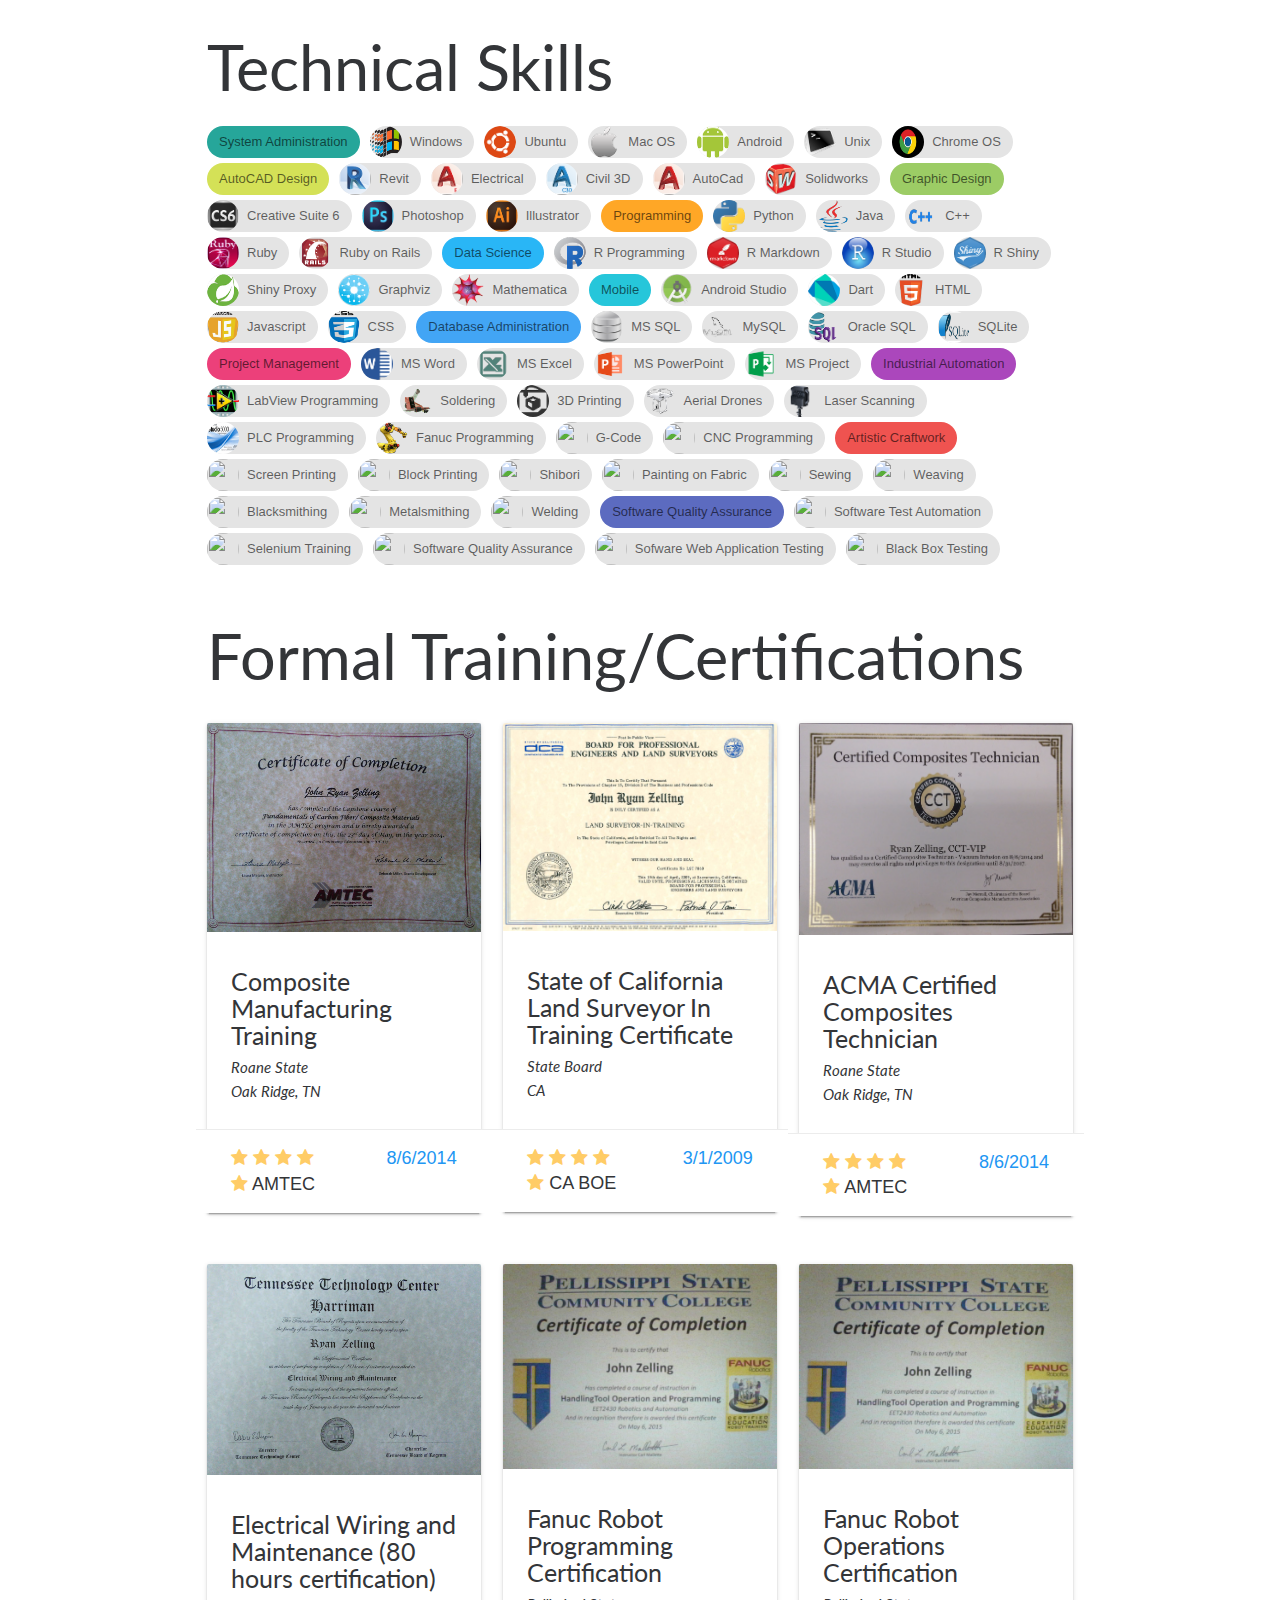
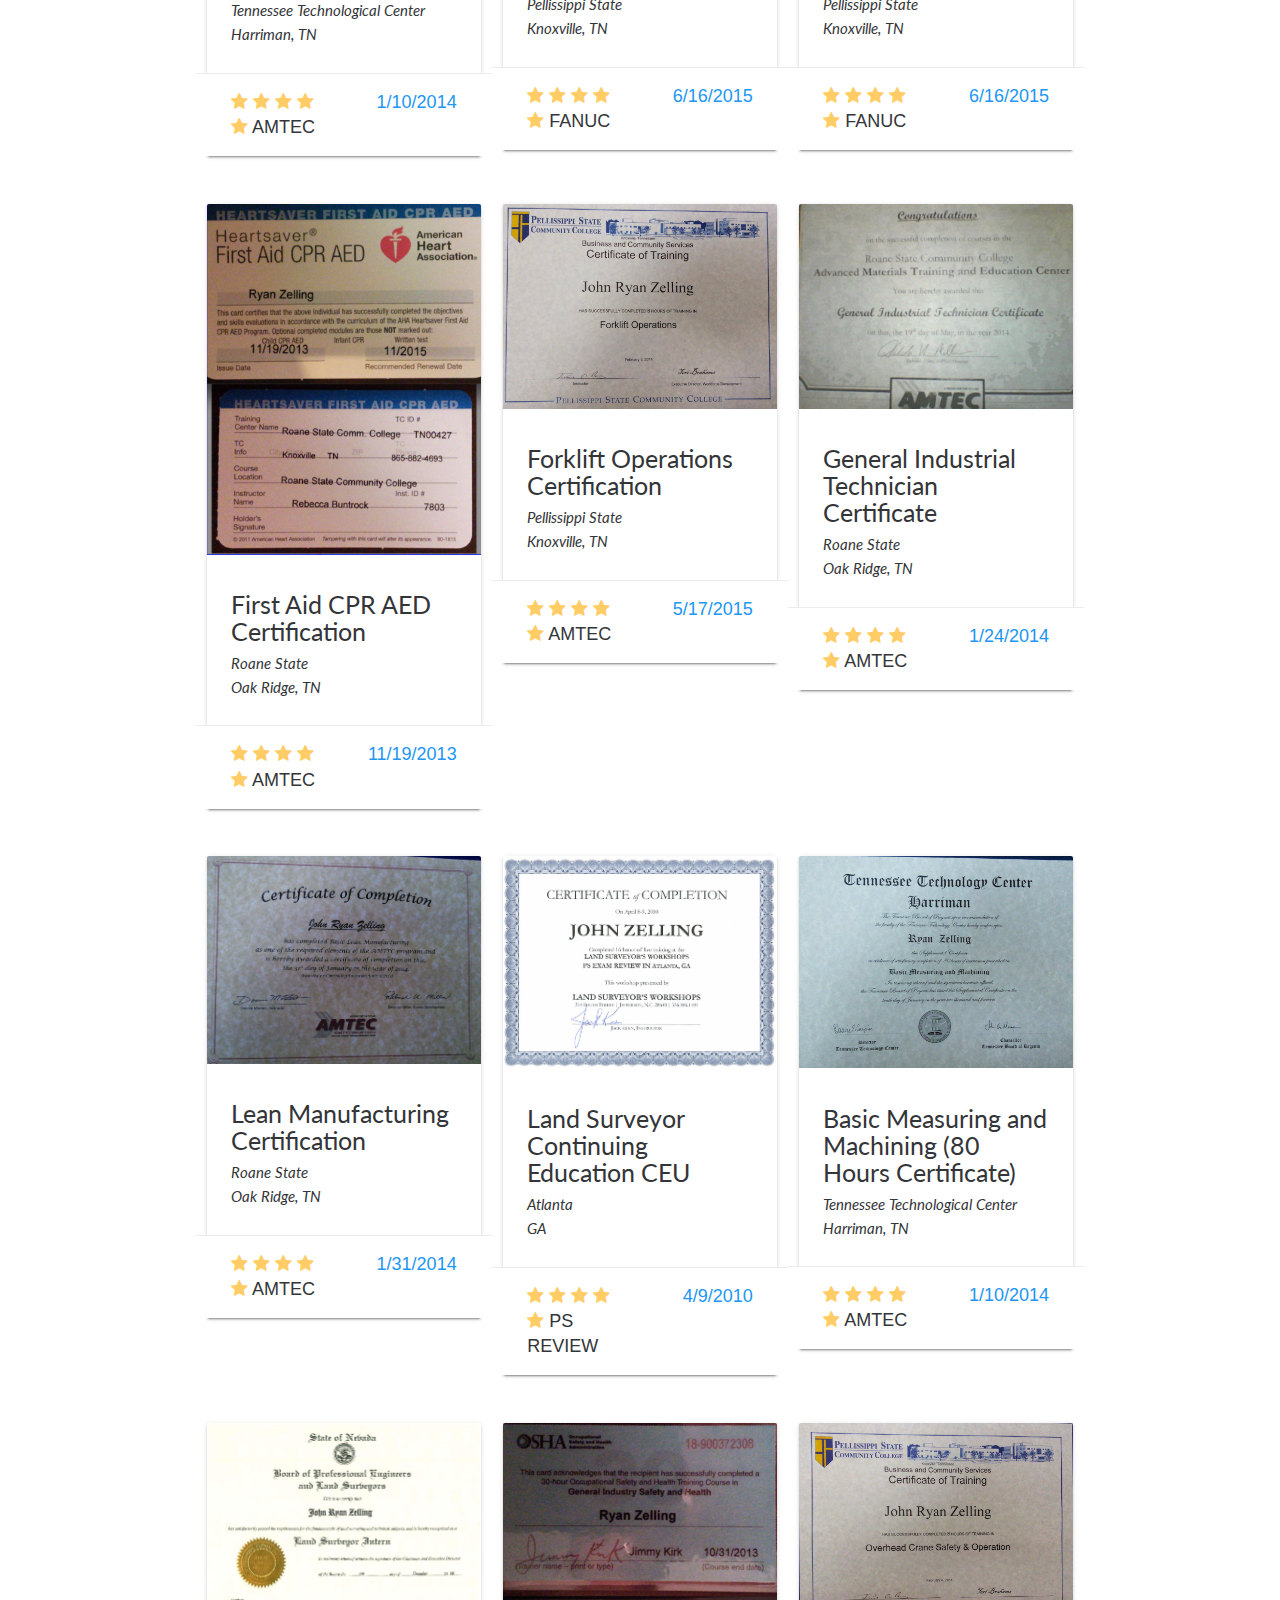
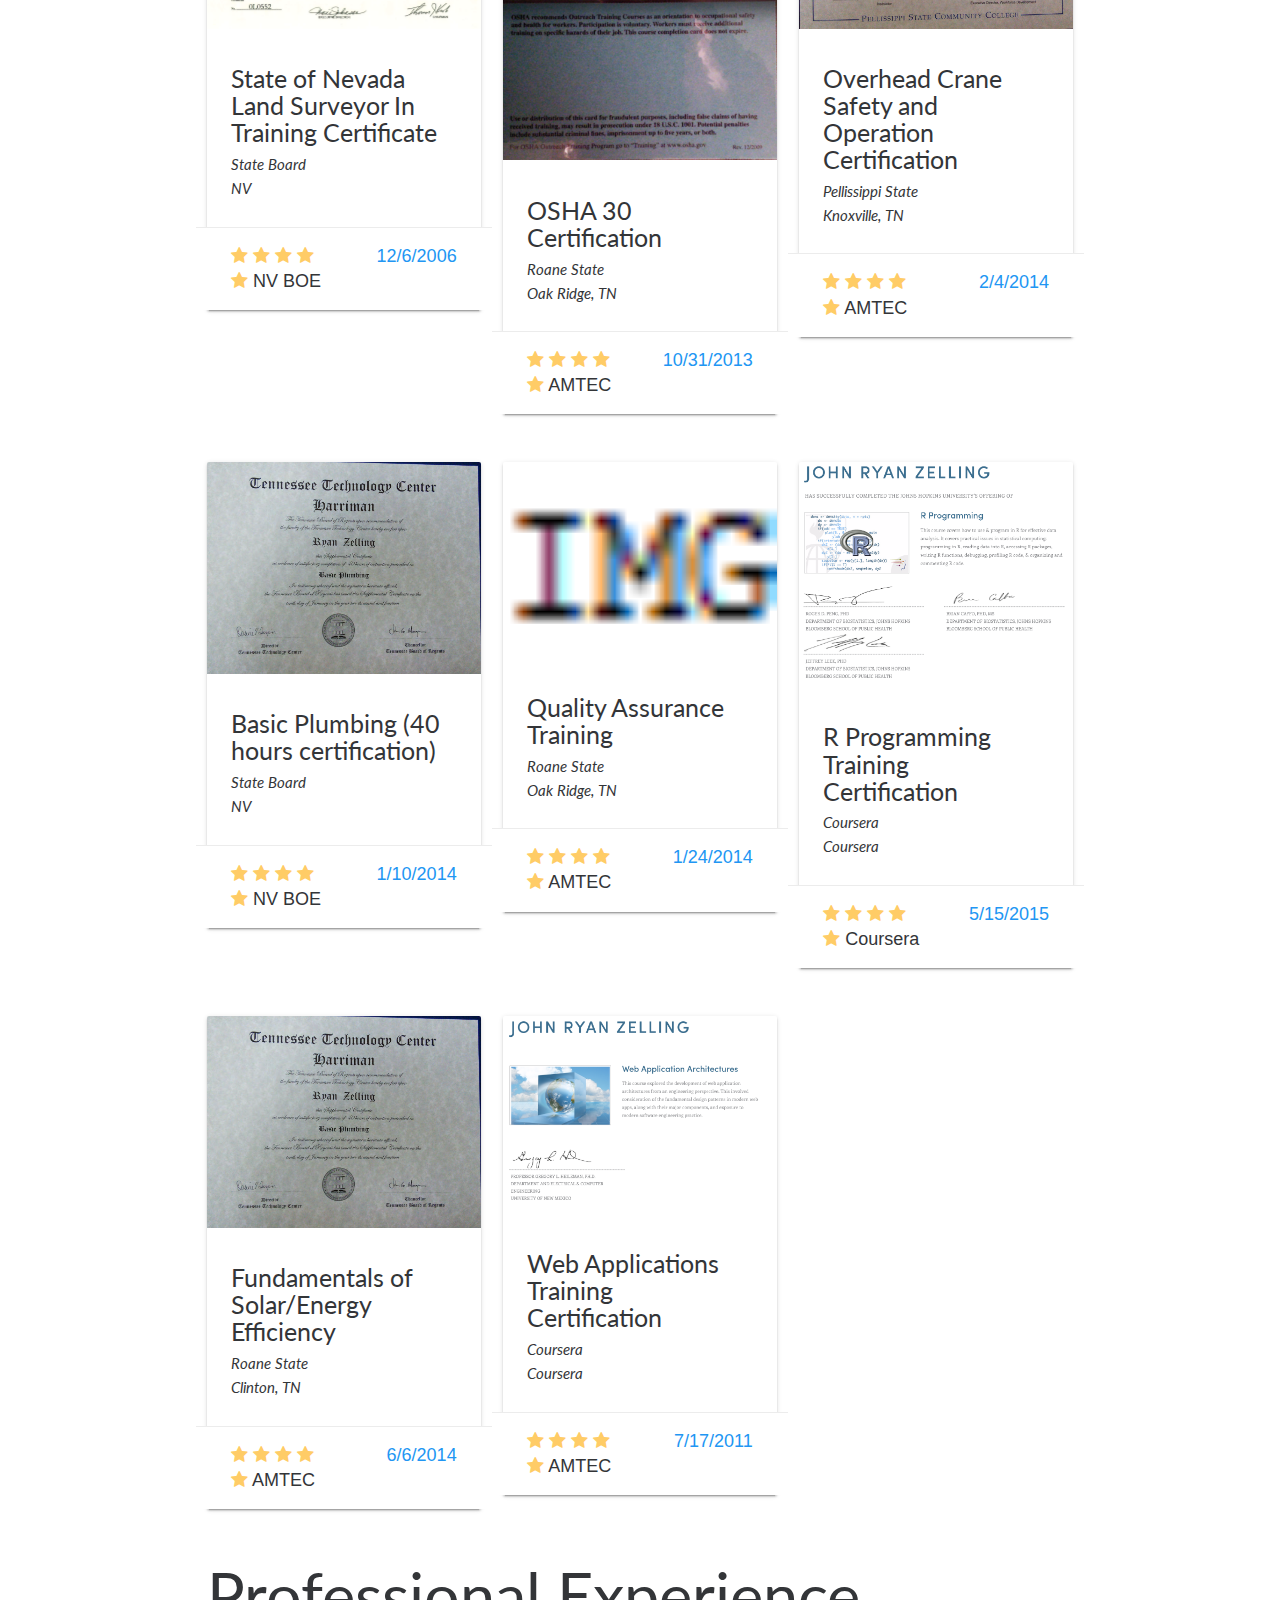
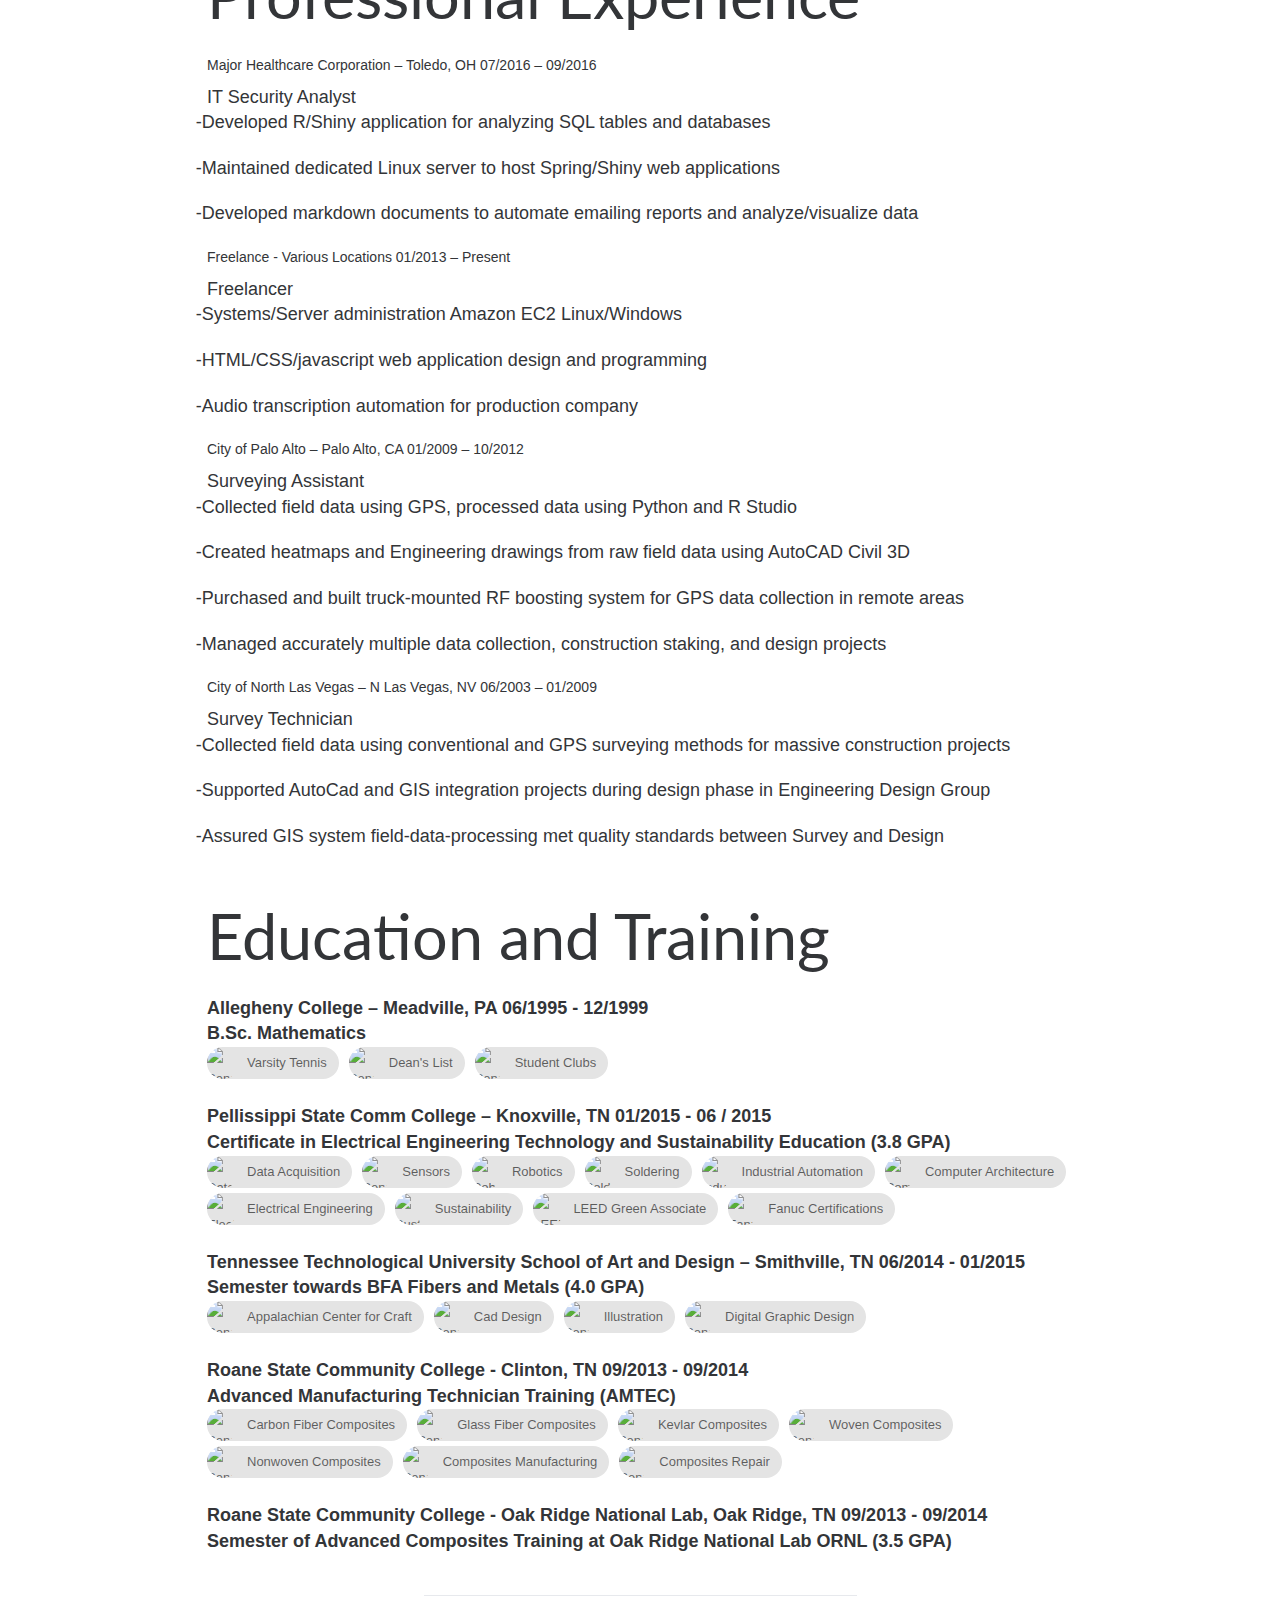
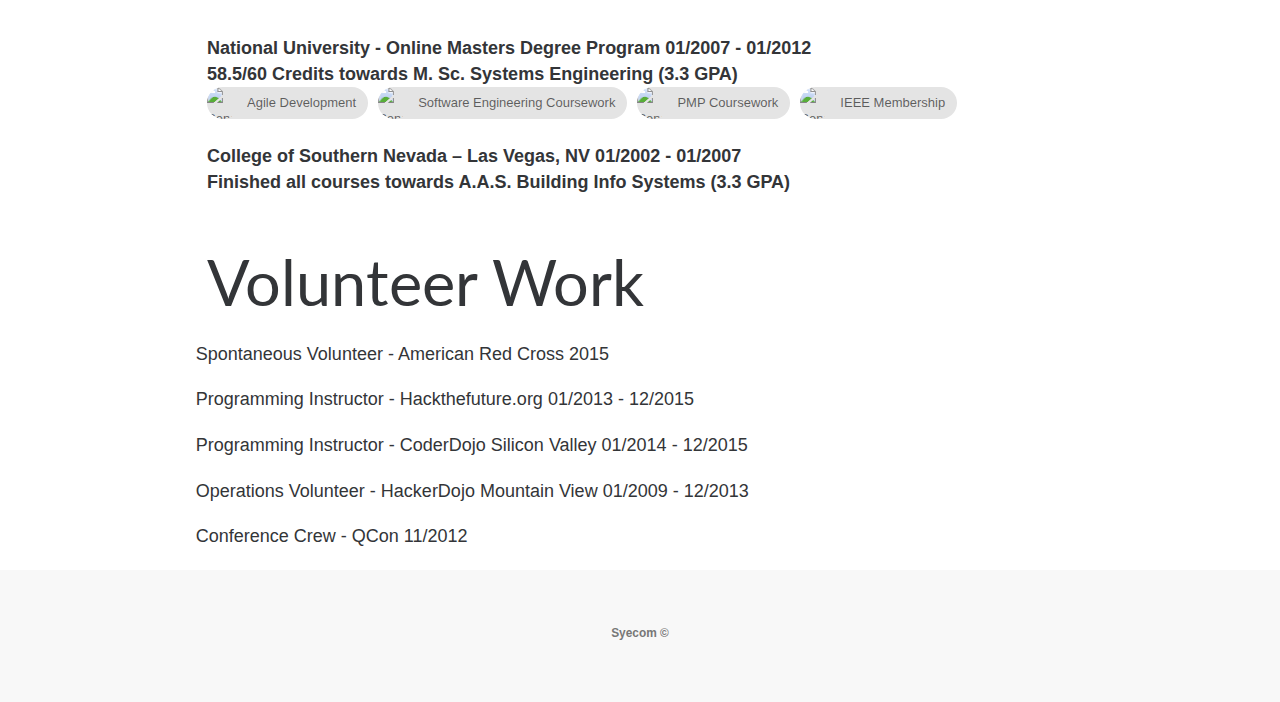
==== commit 04e7e2c8: "Images and Resume" ====
--- a/resume.html
+++ b/resume.html
@@ -124,153 +124,14 @@
 
         <h1>Formal Training/Certifications</h1>
 
+        <!-- 1.0 -->
         <div class="lead row">
-            <div class="col s12 m4">
-                <div class="card">
-                    <div class="card-image">
-                        <img src="img/Certs/cctvip_cert-sm.PNG">
-                        <span class="card-title">8/6/2014</span>
-                    </div>
-                    <div class="card-content"><p>ACMA Certified Composites Technician</p></div>
-                </div>
-            </div>
-            <div class="col s12 m4">
-                <div class="card">
-                    <div class="card-image">
-                        <img src="https://placekitten.com/350/300">
-                        <span class="card-title">5/17/2015</span>
-                    </div>
-                    <div class="card-content"><p>Fanuc Robot Programming Certification</p></div>
-                </div>
-            </div>
-            <div class="col s12 m4">
-                <div class="card">
-                    <div class="card-image">
-                        <img src="https://placekitten.com/250/200">
-                        <span class="card-title">5/17/2015</span>
-                    </div>
-                    <div class="card-content"><p>Fanuc Robot Operations Certification</p></div>
-                </div>
-            </div>
-        </div>
-
-        <div class="lead row">
-            <div class="col s12 m4">
-                <div class="card">
-                    <div class="card-image">
-                        <img src="img/Certs/amteccarbonfiber_cert-sm.PNG">
-                        <span class="card-title">5/23/2014</span>
-                    </div>
-                    <div class="card-content"><p>Carbon Fiber / Composite Materials Training</p></div>
-                </div>
-            </div>
-            <div class="col s12 m4">
-                <div class="card">
-                    <div class="card-image">
-                        <img src="img/Certs/osha_cert-sm.PNG">
-                        <span class="card-title">10/31/2013</span>
-                    </div>
-                    <div class="card-content"><p>OSHA 30 Certification</p></div>
-                </div>
-            </div>
-            <div class="col s12 m4">
-                <div class="card">
-                    <div class="card-image">
-                        <img src="img/Certs/forklift_cert-sm.PNG">
-                        <span class="card-title">5/17/2015</span>
-                    </div>
-                    <div class="card-content"><p>Forklift Operations Certification 2/3/2014</p></div>
-                </div>
-            </div>
-        </div>
-        <div class="lead row">
-            <div class="col s12 m4">
-                <div class="card">
-                    <div class="card-image">
-                        <img src="img/Certs/ovhcrane_cert-sm.PNG">
-                        <span class="card-title">2/4/2014</span>
-                    </div>
-                    <div class="card-content"><p>Overhead Crane Safety and Operation Certification</p></div>
-                </div>
-            </div>
-            <div class="col s12 m4">
-                <div class="card">
-                    <div class="card-image">
-                        <img src="img/Certs/firstaid_cert-sm.PNG">
-                        <span class="card-title">11/19/2013</span>
-                    </div>
-                    <div class="card-content"><p>First Aid CPR AED Certification</p></div>
-                </div>
-            </div>
-            <div class="col s12 m4">
-                <div class="card">
-                    <div class="card-image">
-                        <img src="img/Certs/leanmfg_cert-sm.PNG">
-                        <span class="card-title">1/31/2014</span>
-                    </div>
-                    <div class="card-content"><p>Lean Manufacturing Certification</p></div>
-                </div>
-            </div>
-        </div>
-        <div class="lead row">
-            <div class="col s12 m4">
-                <div class="card">
-                    <div class="card-image">
-                        <img src="img/Certs/machining_cert-sm.PNG">
-                        <span class="card-title"></span>
-                    </div>
-                    <div class="card-content"><p>Basic Measuring and Machining (80 Hours Certificate)</p></div>
-                </div>
-            </div>
-            <div class="col s12 m4">
-                <div class="card">
-                    <div class="card-image">
-                        <img src="img/Certs/plumbing_cert-sm.PNG">
-                        <span class="card-title"></span>
-                    </div>
-                    <div class="card-content"><p>Basic Plumbing (40 hours certification)</p></div>
-                </div>
-            </div>
-            <div class="col s12 m4">
-                <div class="card">
-                    <div class="card-image">
-                        <img src="img/Certs/elecwiring_cert-sm.PNG">
-                        <span class="card-title"></span>
-                    </div>
-                    <div class="card-content"><p>Electrical Wiring and Maintenance (80 hours certification)</p></div>
-                </div>
-            </div>
-        </div>
-        <div class="lead row">
-            <div class="col s12 m4">
-                <div class="card">
-                    <div class="card-image">
-                        <img src="https://placekitten.com/290/240">
-                        <span class="card-title">6/6/2014</span>
-                    </div>
-                    <div class="card-content"><p>Fundamentals of Solar/Energy Efficiency</p></div>
-                </div>
-            </div>
-            <div class="col s12 m4">
-                <div class="card">
-                    <div class="card-image">
-                        <img src="https://placekitten.com/320/270">
-                        <span class="card-title">1/24/2014</span>
-                    </div>
-                    <div class="card-content"><p>Quality Assurance/Quality Control Certification</p></div>
-                </div>
-            </div>
-        </div>
-
-
-        <div class="lead row">
-
-            <!-- 1 -->
-            <div class="col s12 m4">
-                <div class="card">
-                    <div class="card-image"><img src="img/Certs/elecwiring_cert-sm.PNG"></div>
-                    <div class="card-content">
-                        <h5>Quality Assurance Certification</h5>
+            <!-- 1.1 -->
+            <div class="col s12 m4">
+                <div class="card">
+                    <div class="card-image"><img src="img\Certs\amteccarbonfiber_cert-sm.PNG"></div>
+                    <div class="card-content">
+                        <h5>Composite Manufacturing Training</h5>
                         <h6 class="price-used"><i class="used">Roane State</i></h6>
                         <h6 class="price-used"><i class="used">Oak Ridge, TN</i></h6>
                     </div>
@@ -286,18 +147,43 @@
                             <span class="reviews-no">AMTEC</span>
                         </span>
                         <span class="col s6 price">
-                            <span>1/24/2014</span>
-                        </span>
-                    </div>
-                </div>
-            </div>
-
-            <!-- 2 -->
-            <div class="col s12 m4">
-                <div class="card">
-                    <div class="card-image"><img src="img/Certs/elecwiring_cert-sm.PNG"></div>
-                    <div class="card-content">
-                        <h5>Quality Assurance Certification</h5>
+                            <span>8/6/2014</span>
+                        </span>
+                    </div>
+                </div>
+            </div>
+            <!-- 1.2 -->
+            <div class="col s12 m4">
+                <div class="card">
+                    <div class="card-image"><img src="img\Certs\calsit_cert-sm.PNG"></div>
+                    <div class="card-content">
+                        <h5>State of California Land Surveyor In Training Certificate</h5>
+                        <h6 class="price-used"><i class="used">State Board</i></h6>
+                        <h6 class="price-used"><i class="used">CA</i></h6>
+                    </div>
+                    <div class="card-action row">
+                        <span class="col s6">
+                            <span class="rating" title="5 Star!">
+                                <span class="fa fa-star"></span>
+                                <span class="fa fa-star"></span>
+                                <span class="fa fa-star"></span>
+                                <span class="fa fa-star"></span>
+                                <span class="fa fa-star"></span>
+                            </span>
+                            <span class="reviews-no">CA BOE</span>
+                        </span>
+                        <span class="col s6 price">
+                            <span>3/1/2009</span>
+                        </span>
+                    </div>
+                </div>
+            </div>
+            <!-- 1.3 -->
+            <div class="col s12 m4">
+                <div class="card">
+                    <div class="card-image"><img src="img\Certs\cctvip_cert-sm.PNG"></div>
+                    <div class="card-content">
+                        <h5>ACMA Certified Composites Technician</h5>
                         <h6 class="price-used"><i class="used">Roane State</i></h6>
                         <h6 class="price-used"><i class="used">Oak Ridge, TN</i></h6>
                     </div>
@@ -313,13 +199,151 @@
                             <span class="reviews-no">AMTEC</span>
                         </span>
                         <span class="col s6 price">
-                            <span>1/24/2014</span>
-                        </span>
-                    </div>
-                </div>
-            </div>
-
-            <!-- 3 -->
+                            <span>8/6/2014</span>
+                        </span>
+                    </div>
+                </div>
+            </div>
+        </div>
+
+        <!-- 2.0 -->
+        <div class="lead row">
+            <!-- 2.1 -->
+            <div class="col s12 m4">
+                <div class="card">
+                    <div class="card-image"><img src="img\Certs\elecwiring_cert-sm.PNG"></div>
+                    <div class="card-content">
+                        <h5>Electrical Wiring and Maintenance (80 hours certification)</h5>
+                        <h6 class="price-used"><i class="used">Tennessee Technological Center</i></h6>
+                        <h6 class="price-used"><i class="used">Harriman, TN</i></h6>
+                    </div>
+                    <div class="card-action row">
+                        <span class="col s6">
+                            <span class="rating" title="5 Star!">
+                                <span class="fa fa-star"></span>
+                                <span class="fa fa-star"></span>
+                                <span class="fa fa-star"></span>
+                                <span class="fa fa-star"></span>
+                                <span class="fa fa-star"></span>
+                            </span>
+                            <span class="reviews-no">AMTEC</span>
+                        </span>
+                        <span class="col s6 price">
+                            <span>1/10/2014</span>
+                        </span>
+                    </div>
+                </div>
+            </div>
+            <!-- 2.2 -->
+            <div class="col s12 m4">
+                <div class="card">
+                    <div class="card-image"><img src="img\Certs\fanuco_cert-sm.png"></div>
+                    <div class="card-content">
+                        <h5>Fanuc Robot Programming Certification</h5>
+                        <h6 class="price-used"><i class="used">Pellissippi State</i></h6>
+                        <h6 class="price-used"><i class="used">Knoxville, TN</i></h6>
+                    </div>
+                    <div class="card-action row">
+                        <span class="col s6">
+                            <span class="rating" title="5 Star!">
+                                <span class="fa fa-star"></span>
+                                <span class="fa fa-star"></span>
+                                <span class="fa fa-star"></span>
+                                <span class="fa fa-star"></span>
+                                <span class="fa fa-star"></span>
+                            </span>
+                            <span class="reviews-no">FANUC</span>
+                        </span>
+                        <span class="col s6 price">
+                            <span>6/16/2015</span>
+                        </span>
+                    </div>
+                </div>
+            </div>
+            <!-- 2.3 -->
+            <div class="col s12 m4">
+                <div class="card">
+                    <div class="card-image"><img src="img\Certs\fanucp_cert-sm.png"></div>
+                    <div class="card-content">
+                        <h5>Fanuc Robot Operations Certification</h5>
+                        <h6 class="price-used"><i class="used">Pellissippi State</i></h6>
+                        <h6 class="price-used"><i class="used">Knoxville, TN</i></h6>
+                    </div>
+                    <div class="card-action row">
+                        <span class="col s6">
+                            <span class="rating" title="5 Star!">
+                                <span class="fa fa-star"></span>
+                                <span class="fa fa-star"></span>
+                                <span class="fa fa-star"></span>
+                                <span class="fa fa-star"></span>
+                                <span class="fa fa-star"></span>
+                            </span>
+                            <span class="reviews-no">FANUC</span>
+                        </span>
+                        <span class="col s6 price">
+                            <span>6/16/2015</span>
+                        </span>
+                    </div>
+                </div>
+            </div>
+        </div>
+
+
+        <!-- 3.0 -->
+        <div class="lead row">
+            <!-- 3.1 -->
+            <div class="col s12 m4">
+                <div class="card">
+                    <div class="card-image"><img src="img/Certs/firstaid_cert-sm.PNG"></div>
+                    <div class="card-content">
+                        <h5>First Aid CPR AED Certification</h5>
+                        <h6 class="price-used"><i class="used">Roane State</i></h6>
+                        <h6 class="price-used"><i class="used">Oak Ridge, TN</i></h6>
+                    </div>
+                    <div class="card-action row">
+                        <span class="col s6">
+                            <span class="rating" title="5 Star!">
+                                <span class="fa fa-star"></span>
+                                <span class="fa fa-star"></span>
+                                <span class="fa fa-star"></span>
+                                <span class="fa fa-star"></span>
+                                <span class="fa fa-star"></span>
+                            </span>
+                            <span class="reviews-no">AMTEC</span>
+                        </span>
+                        <span class="col s6 price">
+                            <span>11/19/2013</span>
+                        </span>
+                    </div>
+                </div>
+            </div>
+            <!-- 3.2 -->
+            <div class="col s12 m4">
+                <div class="card">
+                    <div class="card-image"><img src="img/Certs/forklift_cert-sm.PNG"></div>
+                    <div class="card-content">
+                        <h5>Forklift Operations Certification</h5>
+                        <h6 class="price-used"><i class="used">Pellissippi State</i></h6>
+                        <h6 class="price-used"><i class="used">Knoxville, TN</i></h6>
+                    </div>
+                    <div class="card-action row">
+                        <span class="col s6">
+                            <span class="rating" title="5 Star!">
+                                <span class="fa fa-star"></span>
+                                <span class="fa fa-star"></span>
+                                <span class="fa fa-star"></span>
+                                <span class="fa fa-star"></span>
+                                <span class="fa fa-star"></span>
+                            </span>
+                            <span class="reviews-no">AMTEC</span>
+                        </span>
+                        <span class="col s6 price">
+                            <span>5/17/2015</span>
+                        </span>
+                    </div>
+                </div>
+            </div>
+            <!-- 3.3 -->
             <div class="col s12 m4">
                 <div class="card">
                     <div class="card-image"><img src="img/Certs/industrial_cert-sm.PNG"></div>
@@ -345,9 +369,312 @@
                     </div>
                 </div>
             </div>
-
         </div>
 
+
+        <!-- 4.0 -->
+        <div class="lead row">
+            <!-- 4.1 -->
+            <div class="col s12 m4">
+                <div class="card">
+                    <div class="card-image"><img src="img/Certs/leanmfg_cert-sm.PNG"></div>
+                    <div class="card-content">
+                        <h5>Lean Manufacturing Certification</h5>
+                        <h6 class="price-used"><i class="used">Roane State</i></h6>
+                        <h6 class="price-used"><i class="used">Oak Ridge, TN</i></h6>
+                    </div>
+                    <div class="card-action row">
+                        <span class="col s6">
+                            <span class="rating" title="5 Star!">
+                                <span class="fa fa-star"></span>
+                                <span class="fa fa-star"></span>
+                                <span class="fa fa-star"></span>
+                                <span class="fa fa-star"></span>
+                                <span class="fa fa-star"></span>
+                            </span>
+                            <span class="reviews-no">AMTEC</span>
+                        </span>
+                        <span class="col s6 price">
+                            <span>1/31/2014</span>
+                        </span>
+                    </div>
+                </div>
+            </div>
+            <!-- 4.2 -->
+            <div class="col s12 m4">
+                <div class="card">
+                    <div class="card-image"><img src="img\Certs\lsceu_cert-sm.PNG"></div>
+                    <div class="card-content">
+                        <h5>Land Surveyor Continuing Education CEU</h5>
+                        <h6 class="price-used"><i class="used">Atlanta</i></h6>
+                        <h6 class="price-used"><i class="used">GA</i></h6>
+                    </div>
+                    <div class="card-action row">
+                        <span class="col s6">
+                            <span class="rating" title="5 Star!">
+                                <span class="fa fa-star"></span>
+                                <span class="fa fa-star"></span>
+                                <span class="fa fa-star"></span>
+                                <span class="fa fa-star"></span>
+                                <span class="fa fa-star"></span>
+                            </span>
+                            <span class="reviews-no">PS REVIEW</span>
+                        </span>
+                        <span class="col s6 price">
+                            <span>4/9/2010</span>
+                        </span>
+                    </div>
+                </div>
+            </div>
+            <!-- 4.3 -->
+            <div class="col s12 m4">
+                <div class="card">
+                    <div class="card-image"><img src="img\Certs\machining_cert-sm.PNG"></div>
+                    <div class="card-content">
+                        <h5>Basic Measuring and Machining (80 Hours Certificate)</h5>
+                        <h6 class="price-used"><i class="used">Tennessee Technological Center</i></h6>
+                        <h6 class="price-used"><i class="used">Harriman, TN</i></h6>
+                    </div>
+                    <div class="card-action row">
+                        <span class="col s6">
+                            <span class="rating" title="5 Star!">
+                                <span class="fa fa-star"></span>
+                                <span class="fa fa-star"></span>
+                                <span class="fa fa-star"></span>
+                                <span class="fa fa-star"></span>
+                                <span class="fa fa-star"></span>
+                            </span>
+                            <span class="reviews-no">AMTEC</span>
+                        </span>
+                        <span class="col s6 price">
+                            <span>1/10/2014</span>
+                        </span>
+                    </div>
+                </div>
+            </div>
+        </div>
+
+
+        <!-- 5.0 -->
+        <div class="lead row">
+            <!-- 5.1 -->
+            <div class="col s12 m4">
+                <div class="card">
+                    <div class="card-image"><img src="img/Certs/nvlsit_cert-sm.PNG"></div>
+                    <div class="card-content">
+                        <h5>State of Nevada Land Surveyor In Training Certificate</h5>
+                        <h6 class="price-used"><i class="used">State Board</i></h6>
+                        <h6 class="price-used"><i class="used">NV</i></h6>
+                    </div>
+                    <div class="card-action row">
+                        <span class="col s6">
+                            <span class="rating" title="5 Star!">
+                                <span class="fa fa-star"></span>
+                                <span class="fa fa-star"></span>
+                                <span class="fa fa-star"></span>
+                                <span class="fa fa-star"></span>
+                                <span class="fa fa-star"></span>
+                            </span>
+                            <span class="reviews-no">NV BOE</span>
+                        </span>
+                        <span class="col s6 price">
+                            <span>12/6/2006</span>
+                        </span>
+                    </div>
+                </div>
+            </div>
+            <!-- 5.2 -->
+            <div class="col s12 m4">
+                <div class="card">
+                    <div class="card-image"><img src="img/Certs/osha_cert-sm.PNG"></div>
+                    <div class="card-content">
+                        <h5>OSHA 30 Certification</h5>
+                        <h6 class="price-used"><i class="used">Roane State</i></h6>
+                        <h6 class="price-used"><i class="used">Oak Ridge, TN</i></h6>
+                    </div>
+                    <div class="card-action row">
+                        <span class="col s6">
+                            <span class="rating" title="5 Star!">
+                                <span class="fa fa-star"></span>
+                                <span class="fa fa-star"></span>
+                                <span class="fa fa-star"></span>
+                                <span class="fa fa-star"></span>
+                                <span class="fa fa-star"></span>
+                            </span>
+                            <span class="reviews-no">AMTEC</span>
+                        </span>
+                        <span class="col s6 price">
+                            <span>10/31/2013</span>
+                        </span>
+                    </div>
+                </div>
+            </div>
+            <!-- 5.3 -->
+            <div class="col s12 m4">
+                <div class="card">
+                    <div class="card-image"><img src="img/Certs/ovhcrane_cert-sm.PNG"></div>
+                    <div class="card-content">
+                        <h5>Overhead Crane Safety and Operation Certification</h5>
+                        <h6 class="price-used"><i class="used">Pellissippi State</i></h6>
+                        <h6 class="price-used"><i class="used">Knoxville, TN</i></h6>
+                    </div>
+                    <div class="card-action row">
+                        <span class="col s6">
+                            <span class="rating" title="5 Star!">
+                                <span class="fa fa-star"></span>
+                                <span class="fa fa-star"></span>
+                                <span class="fa fa-star"></span>
+                                <span class="fa fa-star"></span>
+                                <span class="fa fa-star"></span>
+                            </span>
+                            <span class="reviews-no">AMTEC</span>
+                        </span>
+                        <span class="col s6 price">
+                            <span>2/4/2014</span>
+                        </span>
+                    </div>
+                </div>
+            </div>
+        </div>
+
+        <!-- 6.0 -->
+        <div class="lead row">
+            <!-- 6.1 -->
+            <div class="col s12 m4">
+                <div class="card">
+                    <div class="card-image"><img src="img/Certs/plumbing_cert-sm.PNG"></div>
+                    <div class="card-content">
+                        <h5>Basic Plumbing (40 hours certification)</h5>
+                        <h6 class="price-used"><i class="used">State Board</i></h6>
+                        <h6 class="price-used"><i class="used">NV</i></h6>
+                    </div>
+                    <div class="card-action row">
+                        <span class="col s6">
+                            <span class="rating" title="5 Star!">
+                                <span class="fa fa-star"></span>
+                                <span class="fa fa-star"></span>
+                                <span class="fa fa-star"></span>
+                                <span class="fa fa-star"></span>
+                                <span class="fa fa-star"></span>
+                            </span>
+                            <span class="reviews-no">NV BOE</span>
+                        </span>
+                        <span class="col s6 price">
+                            <span>1/10/2014</span>
+                        </span>
+                    </div>
+                </div>
+            </div>
+            <!-- 6.2 -->
+            <div class="col s12 m4">
+                <div class="card">
+                    <div class="card-image"><img src="img/Certs/quality_cert-sm.png"></div>
+                    <div class="card-content">
+                        <h5>Quality Assurance Training</h5>
+                        <h6 class="price-used"><i class="used">Roane State</i></h6>
+                        <h6 class="price-used"><i class="used">Oak Ridge, TN</i></h6>
+                    </div>
+                    <div class="card-action row">
+                        <span class="col s6">
+                            <span class="rating" title="5 Star!">
+                                <span class="fa fa-star"></span>
+                                <span class="fa fa-star"></span>
+                                <span class="fa fa-star"></span>
+                                <span class="fa fa-star"></span>
+                                <span class="fa fa-star"></span>
+                            </span>
+                            <span class="reviews-no">AMTEC</span>
+                        </span>
+                        <span class="col s6 price">
+                            <span>1/24/2014</span>
+                        </span>
+                    </div>
+                </div>
+            </div>
+            <!-- 6.3 -->
+            <div class="col s12 m4">
+                <div class="card">
+                    <div class="card-image"><img src="img/Certs/rprog_cert-sm.PNG"></div>
+                    <div class="card-content">
+                        <h5>R Programming Training Certification</h5>
+                        <h6 class="price-used"><i class="used">Coursera</i></h6>
+                        <h6 class="price-used"><i class="used">Coursera</i></h6>
+                    </div>
+                    <div class="card-action row">
+                        <span class="col s6">
+                            <span class="rating" title="5 Star!">
+                                <span class="fa fa-star"></span>
+                                <span class="fa fa-star"></span>
+                                <span class="fa fa-star"></span>
+                                <span class="fa fa-star"></span>
+                                <span class="fa fa-star"></span>
+                            </span>
+                            <span class="reviews-no">Coursera</span>
+                        </span>
+                        <span class="col s6 price">
+                            <span>5/15/2015</span>
+                        </span>
+                    </div>
+                </div>
+            </div>
+        </div>
+
+        <!-- 7.0 -->
+        <div class="lead row">
+            <!-- 7.1 -->
+            <div class="col s12 m4">
+                <div class="card">
+                    <div class="card-image"><img src="img/Certs/plumbing_cert-sm.PNG"></div>
+                    <div class="card-content">
+                        <h5>Fundamentals of Solar/Energy Efficiency</h5>
+                        <h6 class="price-used"><i class="used">Roane State</i></h6>
+                        <h6 class="price-used"><i class="used">Clinton, TN</i></h6>
+                    </div>
+                    <div class="card-action row">
+                        <span class="col s6">
+                            <span class="rating" title="5 Star!">
+                                <span class="fa fa-star"></span>
+                                <span class="fa fa-star"></span>
+                                <span class="fa fa-star"></span>
+                                <span class="fa fa-star"></span>
+                                <span class="fa fa-star"></span>
+                            </span>
+                            <span class="reviews-no">AMTEC</span>
+                        </span>
+                        <span class="col s6 price">
+                            <span>6/6/2014</span>
+                        </span>
+                    </div>
+                </div>
+            </div>
+            <!-- 7.2 -->
+            <div class="col s12 m4">
+                <div class="card">
+                    <div class="card-image"><img src="img/Certs/webapps_cert-sm.PNG"></div>
+                    <div class="card-content">
+                        <h5>Web Applications Training Certification</h5>
+                        <h6 class="price-used"><i class="used">Coursera</i></h6>
+                        <h6 class="price-used"><i class="used">Coursera</i></h6>
+                    </div>
+                    <div class="card-action row">
+                        <span class="col s6">
+                            <span class="rating" title="5 Star!">
+                                <span class="fa fa-star"></span>
+                                <span class="fa fa-star"></span>
+                                <span class="fa fa-star"></span>
+                                <span class="fa fa-star"></span>
+                                <span class="fa fa-star"></span>
+                            </span>
+                            <span class="reviews-no">AMTEC</span>
+                        </span>
+                        <span class="col s6 price">
+                            <span>7/17/2011</span>
+                        </span>
+                    </div>
+                </div>
+            </div>
+            <!-- 7.3 -->
+        </div>
 
         <h1>Professional Experience</h1>
 
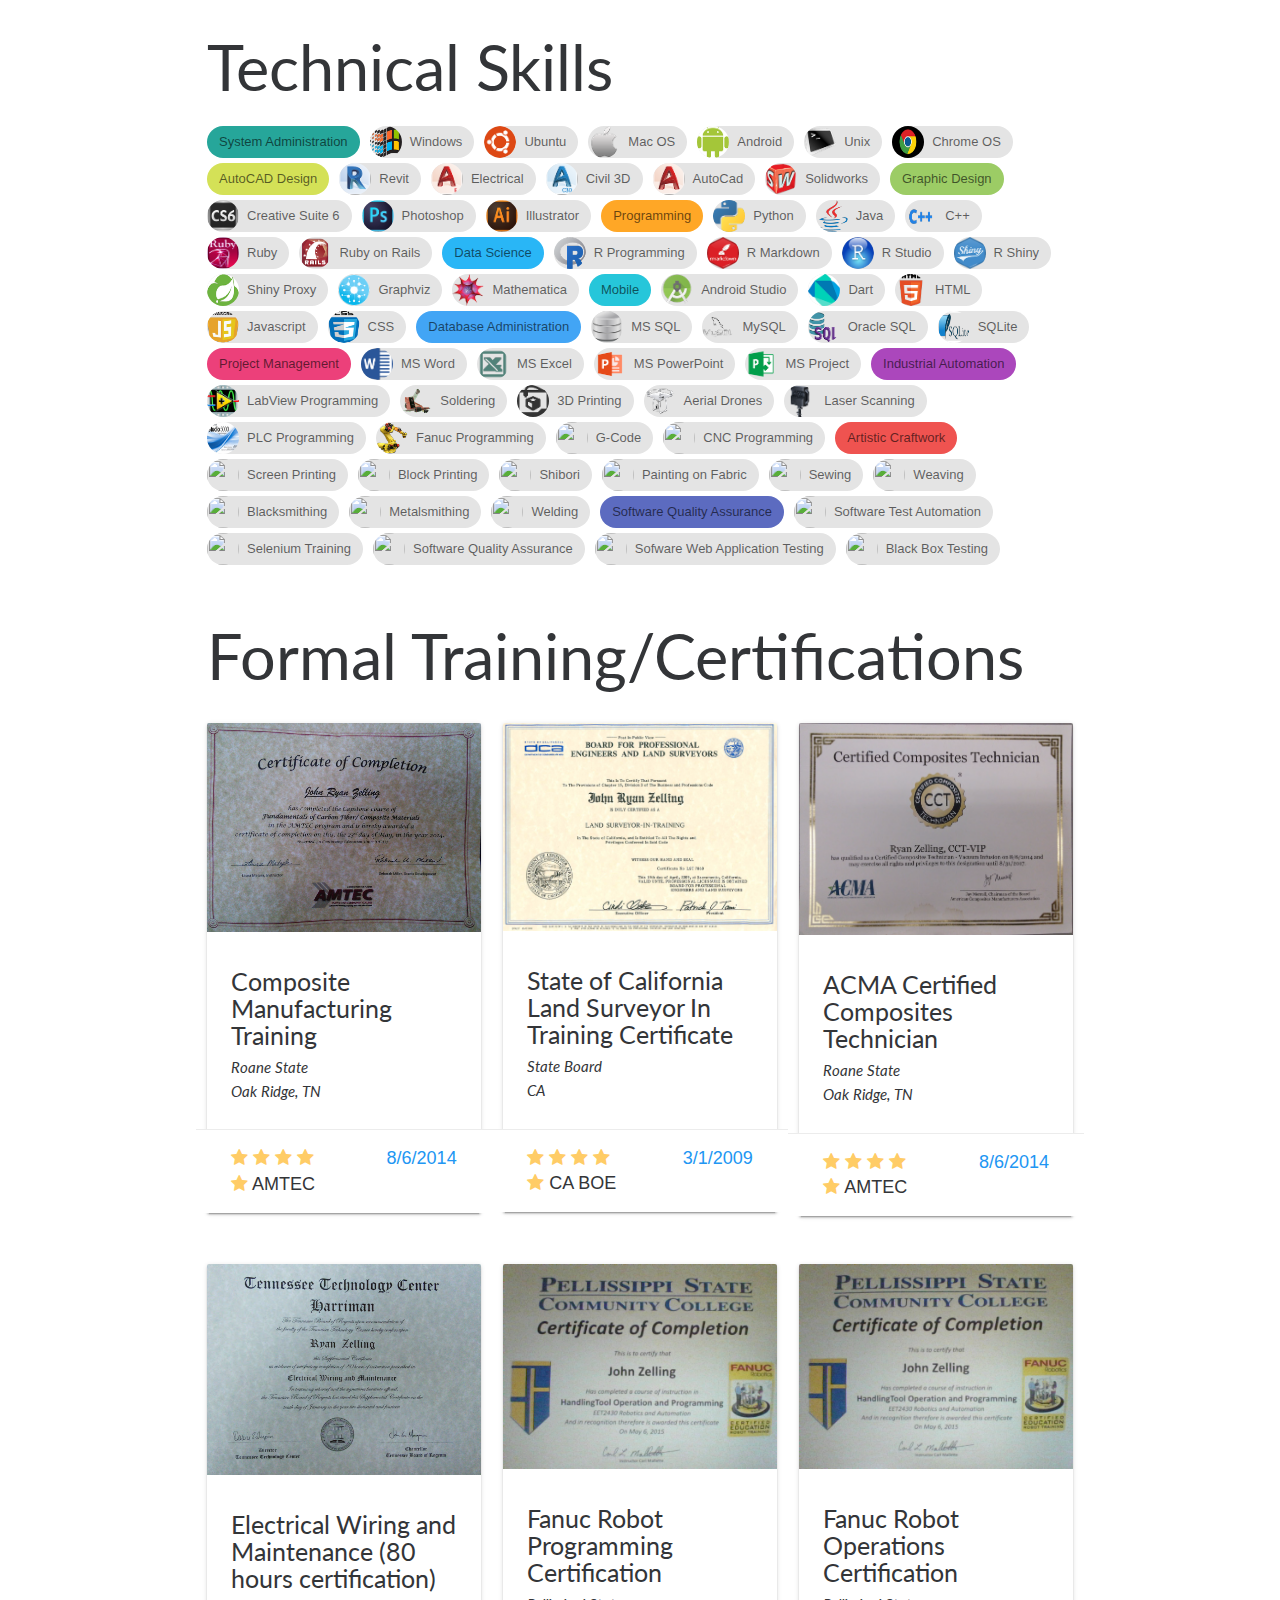
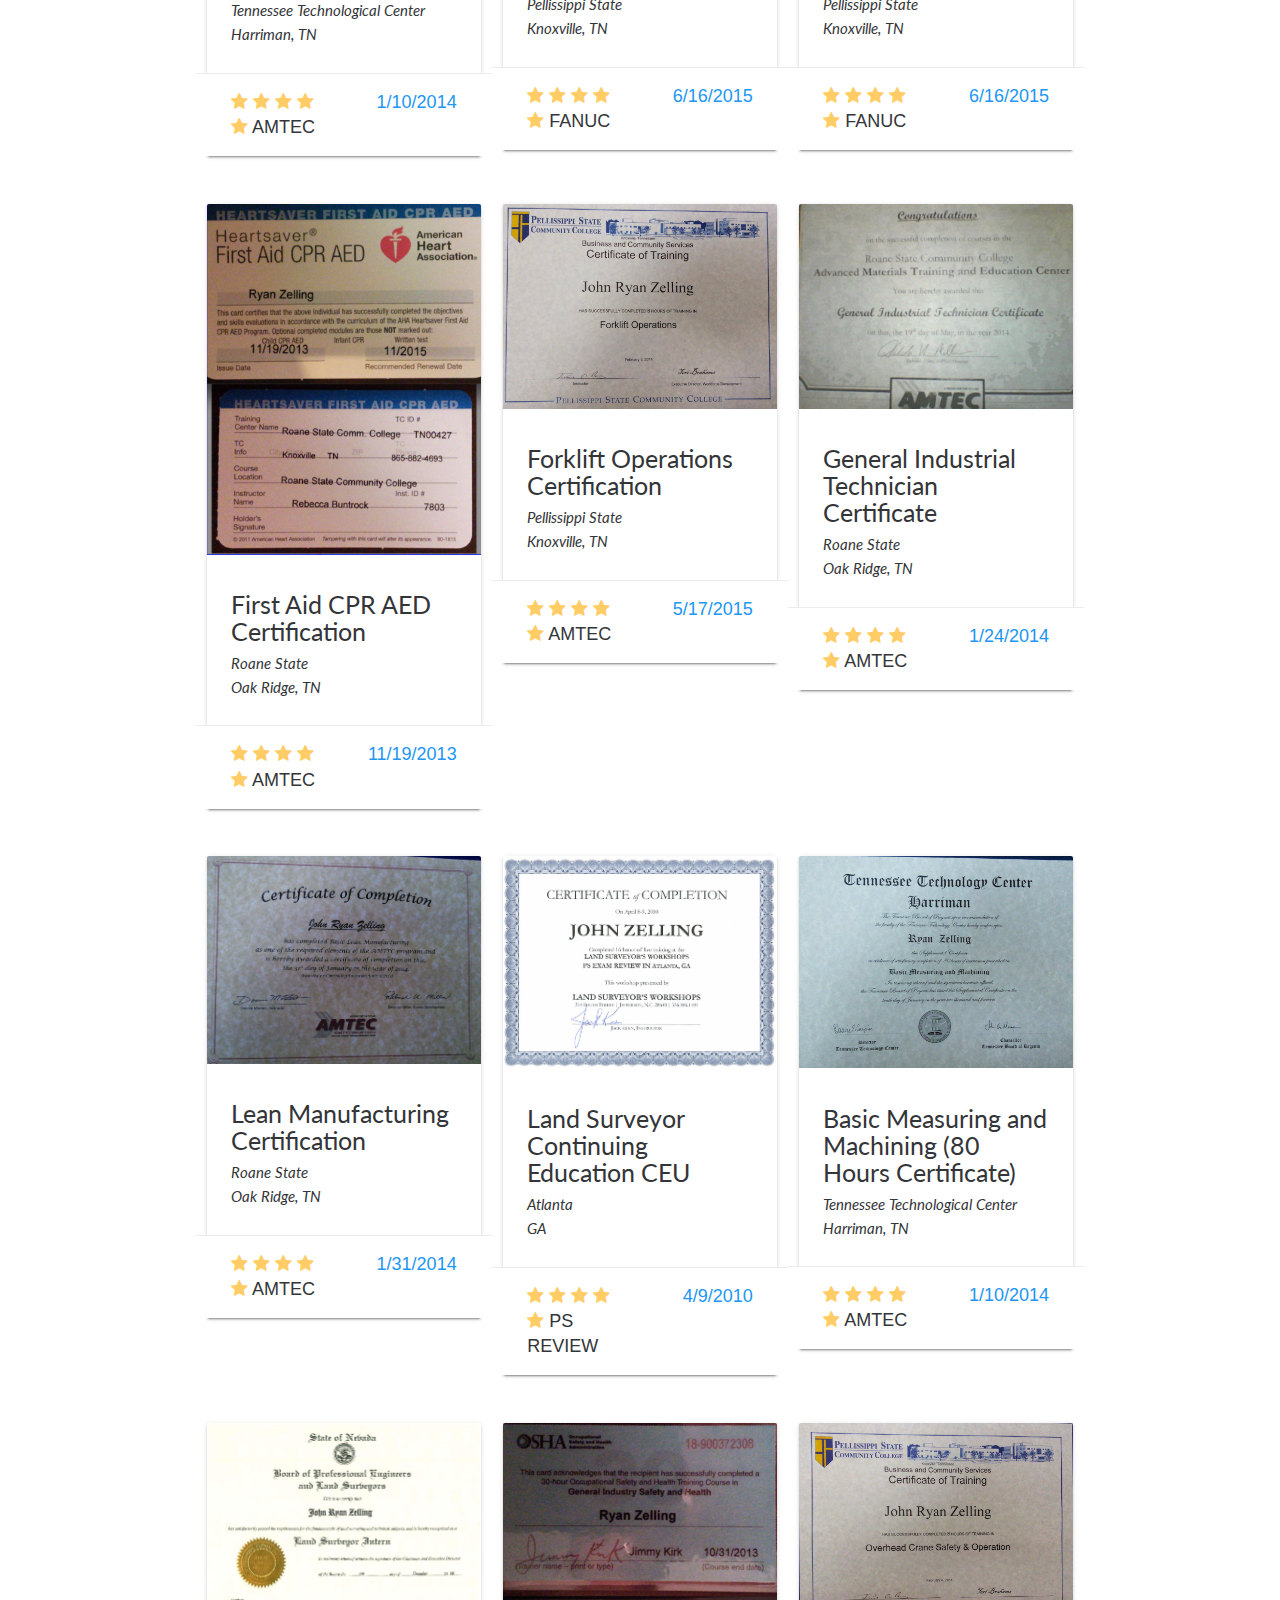
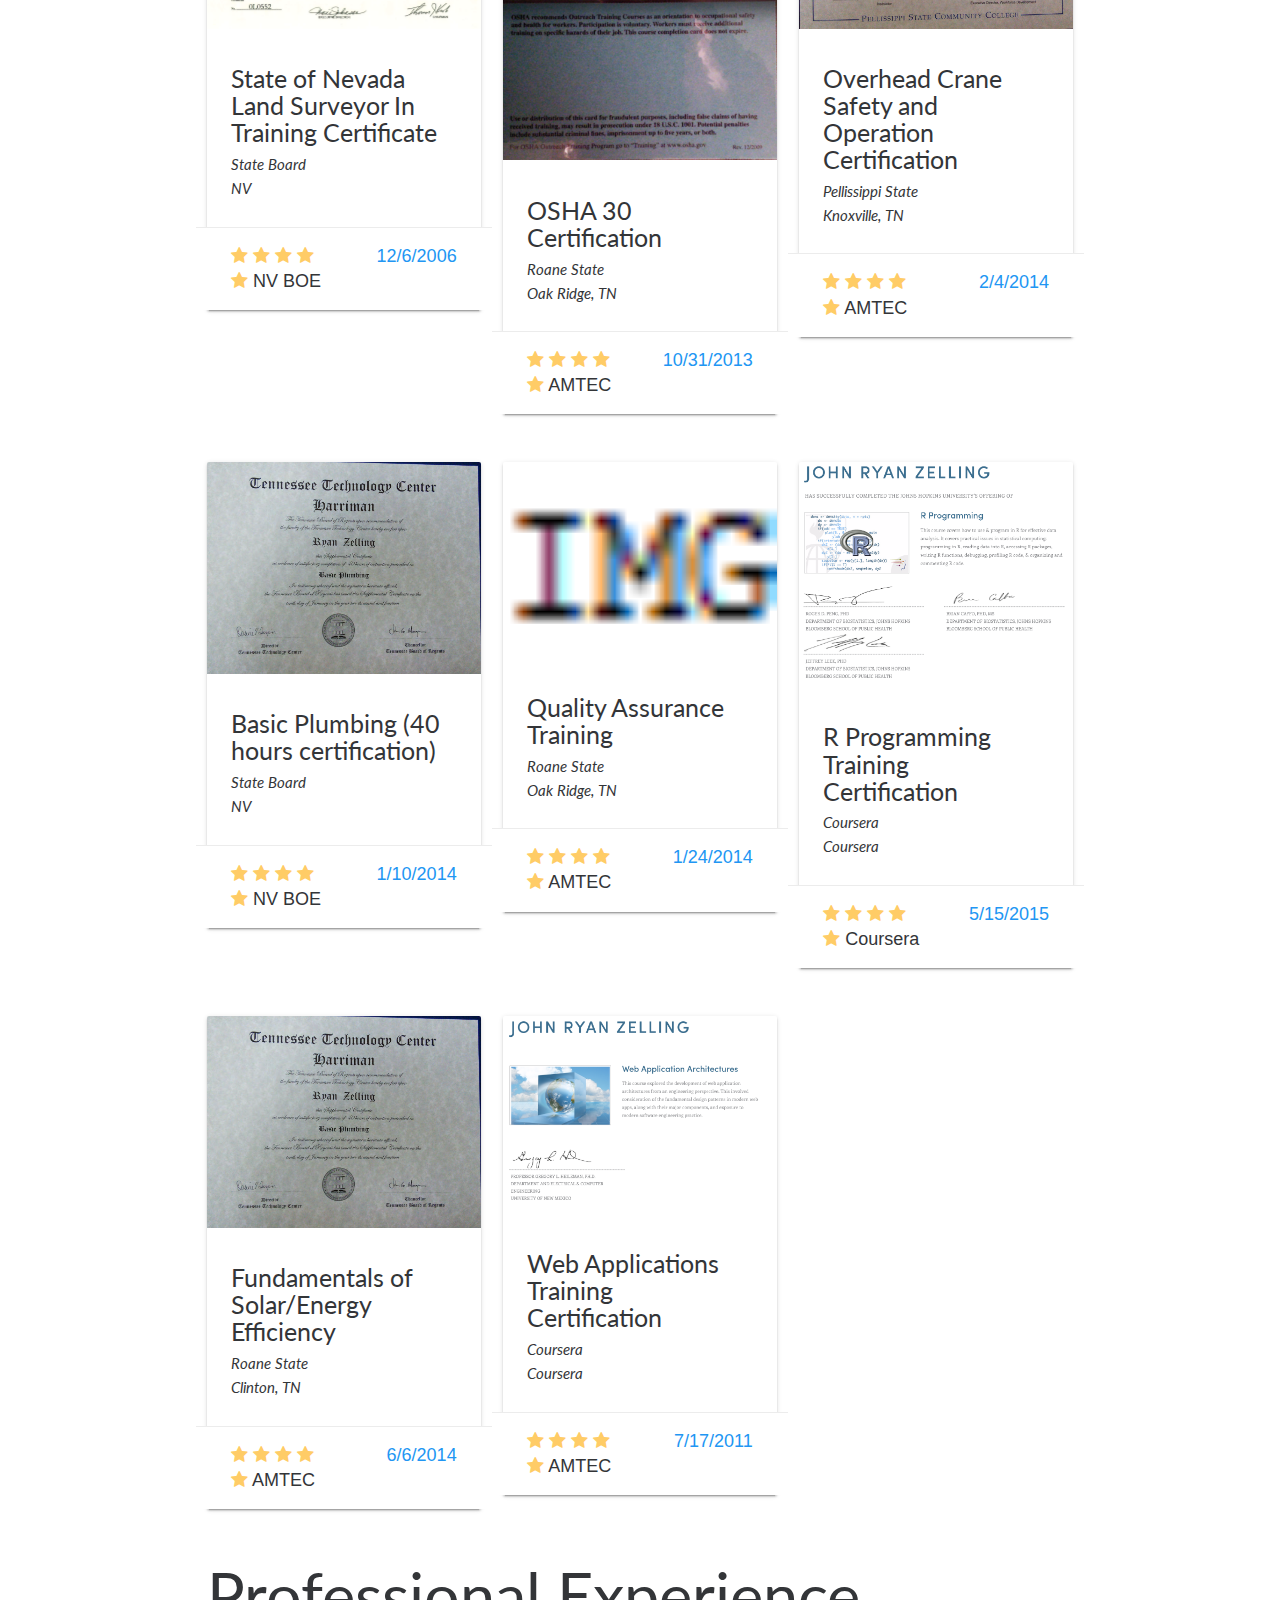
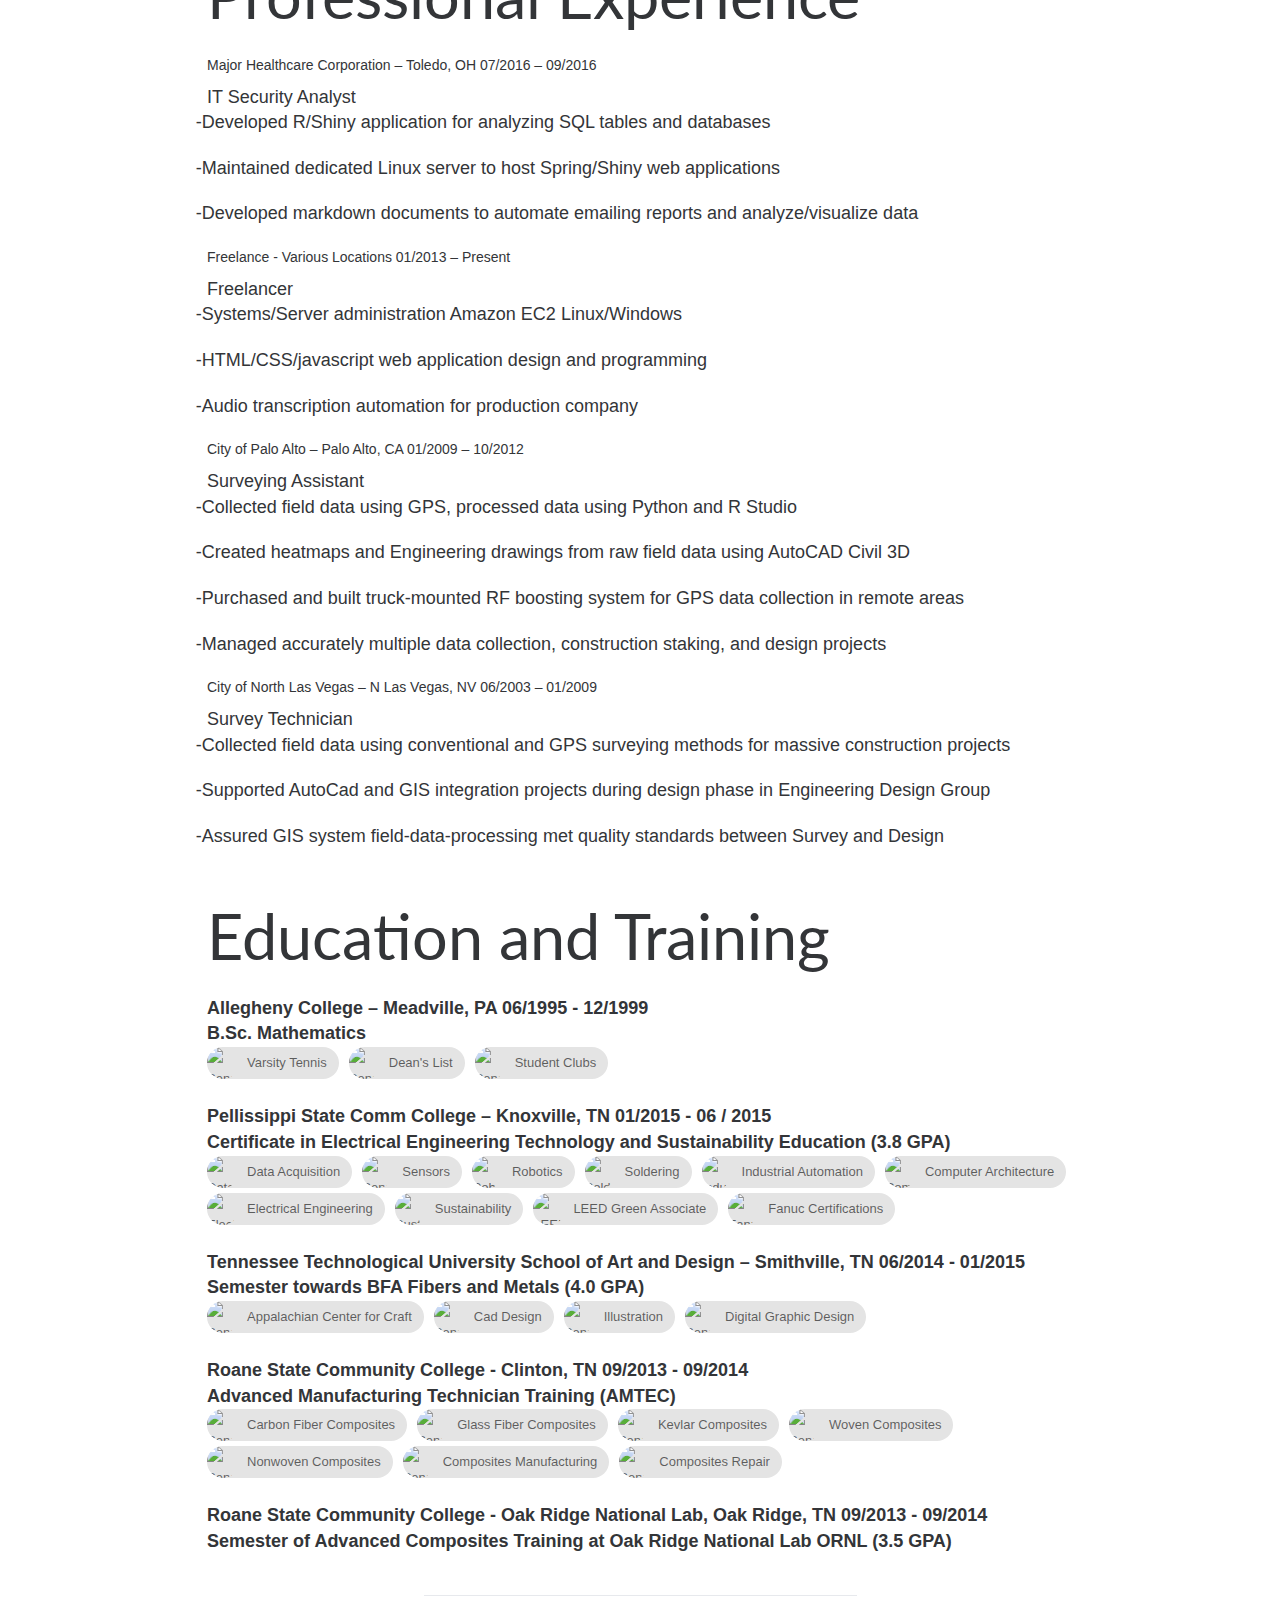
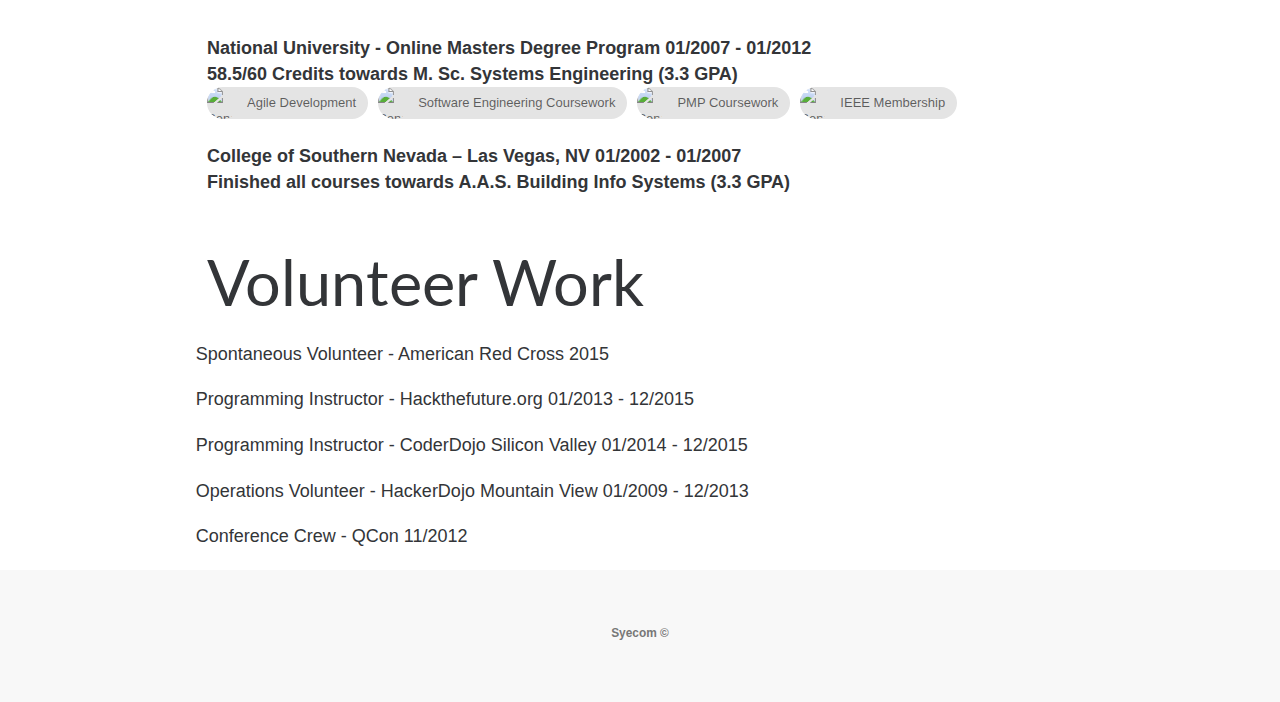
==== commit 4f61e5e2: "Images and Resume" ====
--- a/resume.html
+++ b/resume.html
@@ -129,7 +129,7 @@
             <!-- 1.1 -->
             <div class="col s12 m4">
                 <div class="card">
-                    <div class="card-image"><img src="img\Certs\amteccarbonfiber_cert-sm.PNG"></div>
+                    <div class="card-image"><img src="img/Certs/amteccarbonfiber_cert-sm.PNG"></div>
                     <div class="card-content">
                         <h5>Composite Manufacturing Training</h5>
                         <h6 class="price-used"><i class="used">Roane State</i></h6>
@@ -155,7 +155,7 @@
             <!-- 1.2 -->
             <div class="col s12 m4">
                 <div class="card">
-                    <div class="card-image"><img src="img\Certs\calsit_cert-sm.PNG"></div>
+                    <div class="card-image"><img src="img/Certs/calsit_cert-sm.PNG"></div>
                     <div class="card-content">
                         <h5>State of California Land Surveyor In Training Certificate</h5>
                         <h6 class="price-used"><i class="used">State Board</i></h6>
@@ -181,7 +181,7 @@
             <!-- 1.3 -->
             <div class="col s12 m4">
                 <div class="card">
-                    <div class="card-image"><img src="img\Certs\cctvip_cert-sm.PNG"></div>
+                    <div class="card-image"><img src="img/Certs/cctvip_cert-sm.PNG"></div>
                     <div class="card-content">
                         <h5>ACMA Certified Composites Technician</h5>
                         <h6 class="price-used"><i class="used">Roane State</i></h6>
@@ -211,7 +211,7 @@
             <!-- 2.1 -->
             <div class="col s12 m4">
                 <div class="card">
-                    <div class="card-image"><img src="img\Certs\elecwiring_cert-sm.PNG"></div>
+                    <div class="card-image"><img src="img/Certs/elecwiring_cert-sm.PNG"></div>
                     <div class="card-content">
                         <h5>Electrical Wiring and Maintenance (80 hours certification)</h5>
                         <h6 class="price-used"><i class="used">Tennessee Technological Center</i></h6>
@@ -237,7 +237,7 @@
             <!-- 2.2 -->
             <div class="col s12 m4">
                 <div class="card">
-                    <div class="card-image"><img src="img\Certs\fanuco_cert-sm.png"></div>
+                    <div class="card-image"><img src="img/Certs/fanucp_cert-sm.png"></div>
                     <div class="card-content">
                         <h5>Fanuc Robot Programming Certification</h5>
                         <h6 class="price-used"><i class="used">Pellissippi State</i></h6>
@@ -263,7 +263,7 @@
             <!-- 2.3 -->
             <div class="col s12 m4">
                 <div class="card">
-                    <div class="card-image"><img src="img\Certs\fanucp_cert-sm.png"></div>
+                    <div class="card-image"><img src="img/Certs/fanuco_cert-sm.png"></div>
                     <div class="card-content">
                         <h5>Fanuc Robot Operations Certification</h5>
                         <h6 class="price-used"><i class="used">Pellissippi State</i></h6>
@@ -403,7 +403,7 @@
             <!-- 4.2 -->
             <div class="col s12 m4">
                 <div class="card">
-                    <div class="card-image"><img src="img\Certs\lsceu_cert-sm.PNG"></div>
+                    <div class="card-image"><img src="img/Certs/lsceu_cert-sm.PNG"></div>
                     <div class="card-content">
                         <h5>Land Surveyor Continuing Education CEU</h5>
                         <h6 class="price-used"><i class="used">Atlanta</i></h6>
@@ -429,7 +429,7 @@
             <!-- 4.3 -->
             <div class="col s12 m4">
                 <div class="card">
-                    <div class="card-image"><img src="img\Certs\machining_cert-sm.PNG"></div>
+                    <div class="card-image"><img src="img/Certs/machining_cert-sm.PNG"></div>
                     <div class="card-content">
                         <h5>Basic Measuring and Machining (80 Hours Certificate)</h5>
                         <h6 class="price-used"><i class="used">Tennessee Technological Center</i></h6>
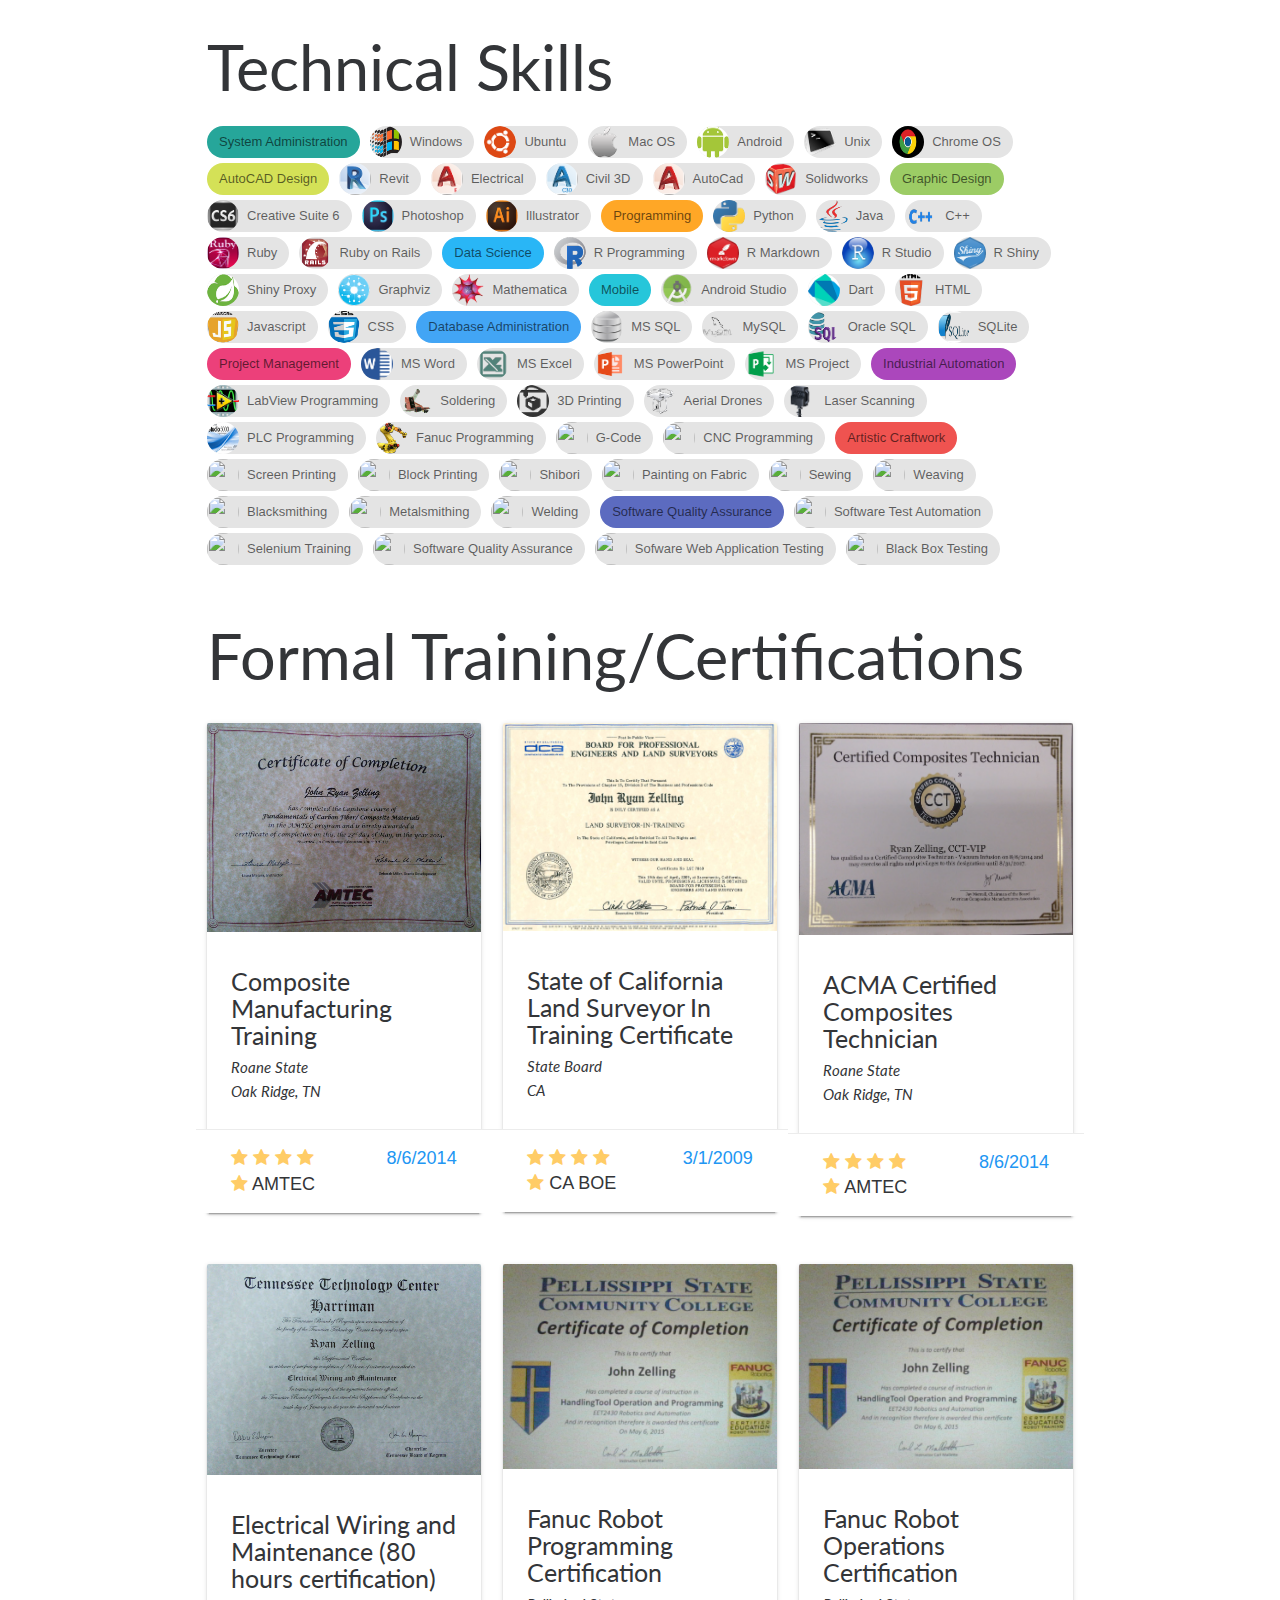
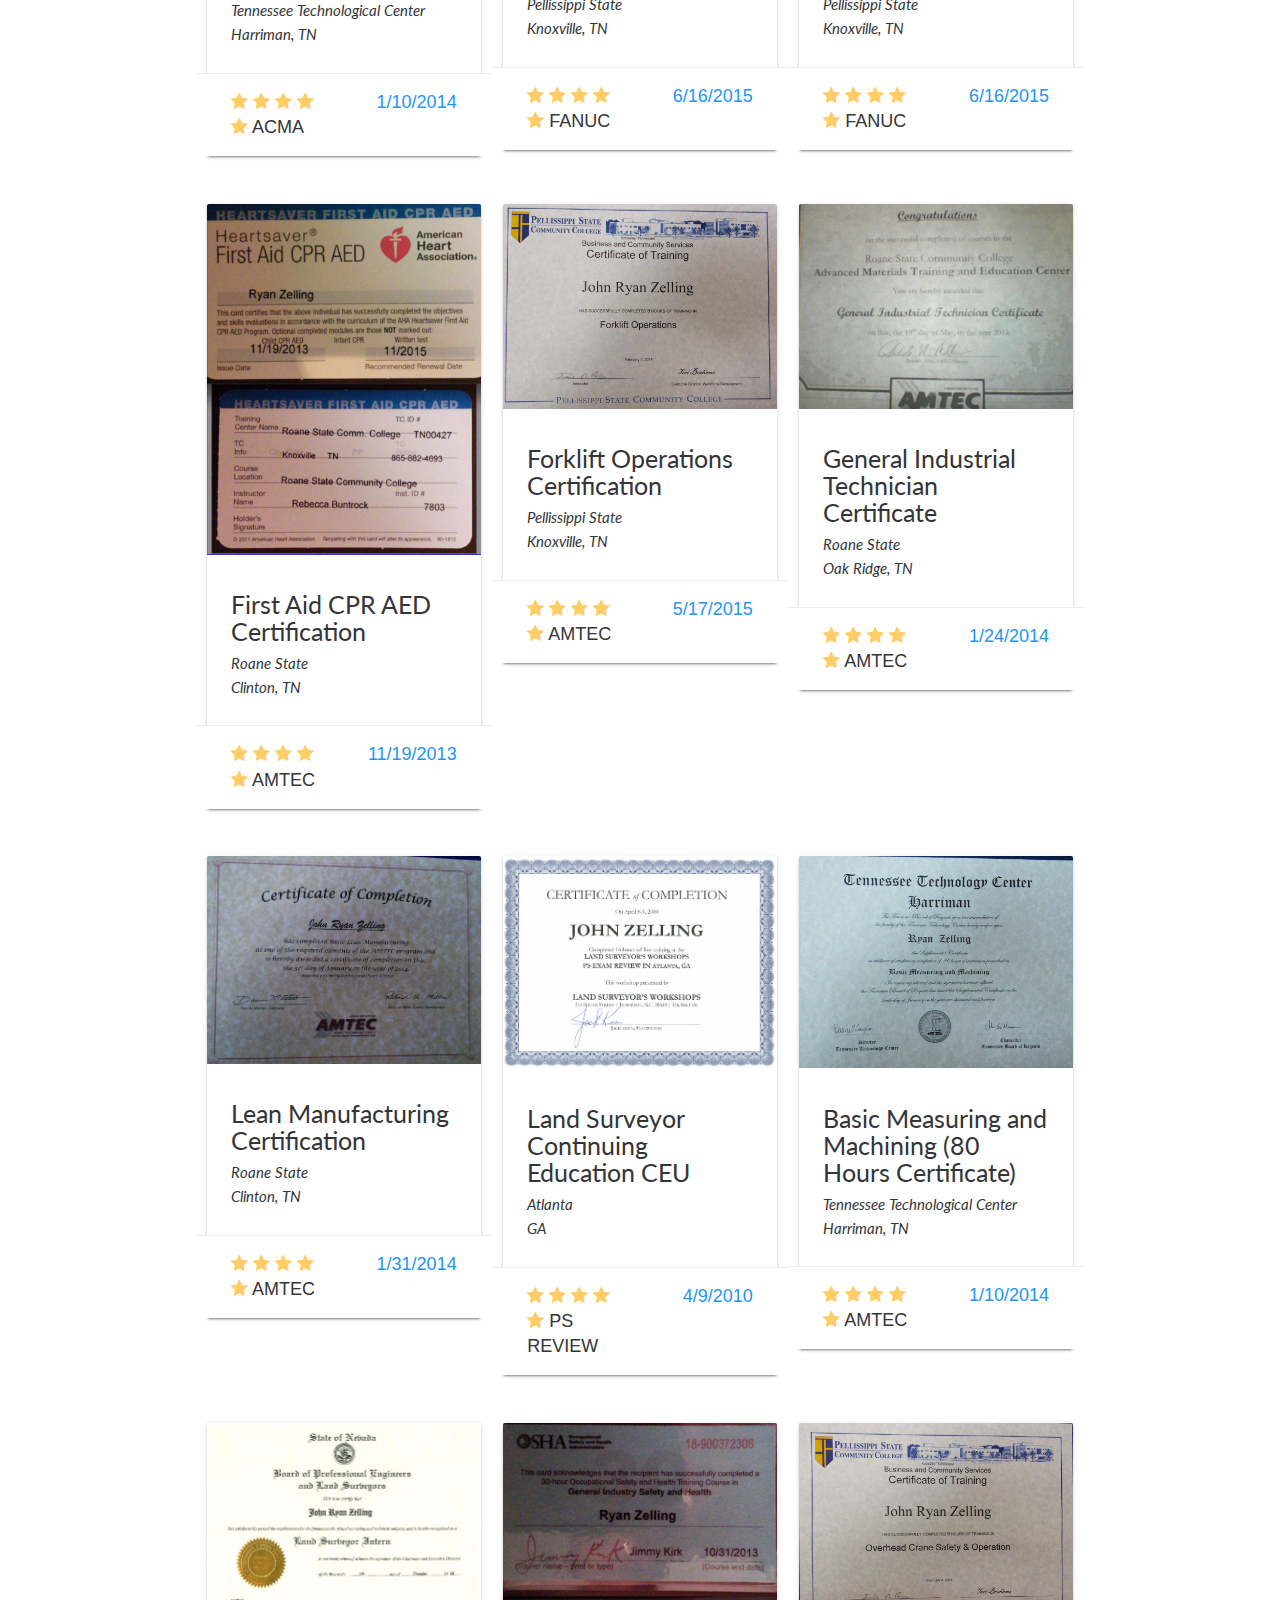
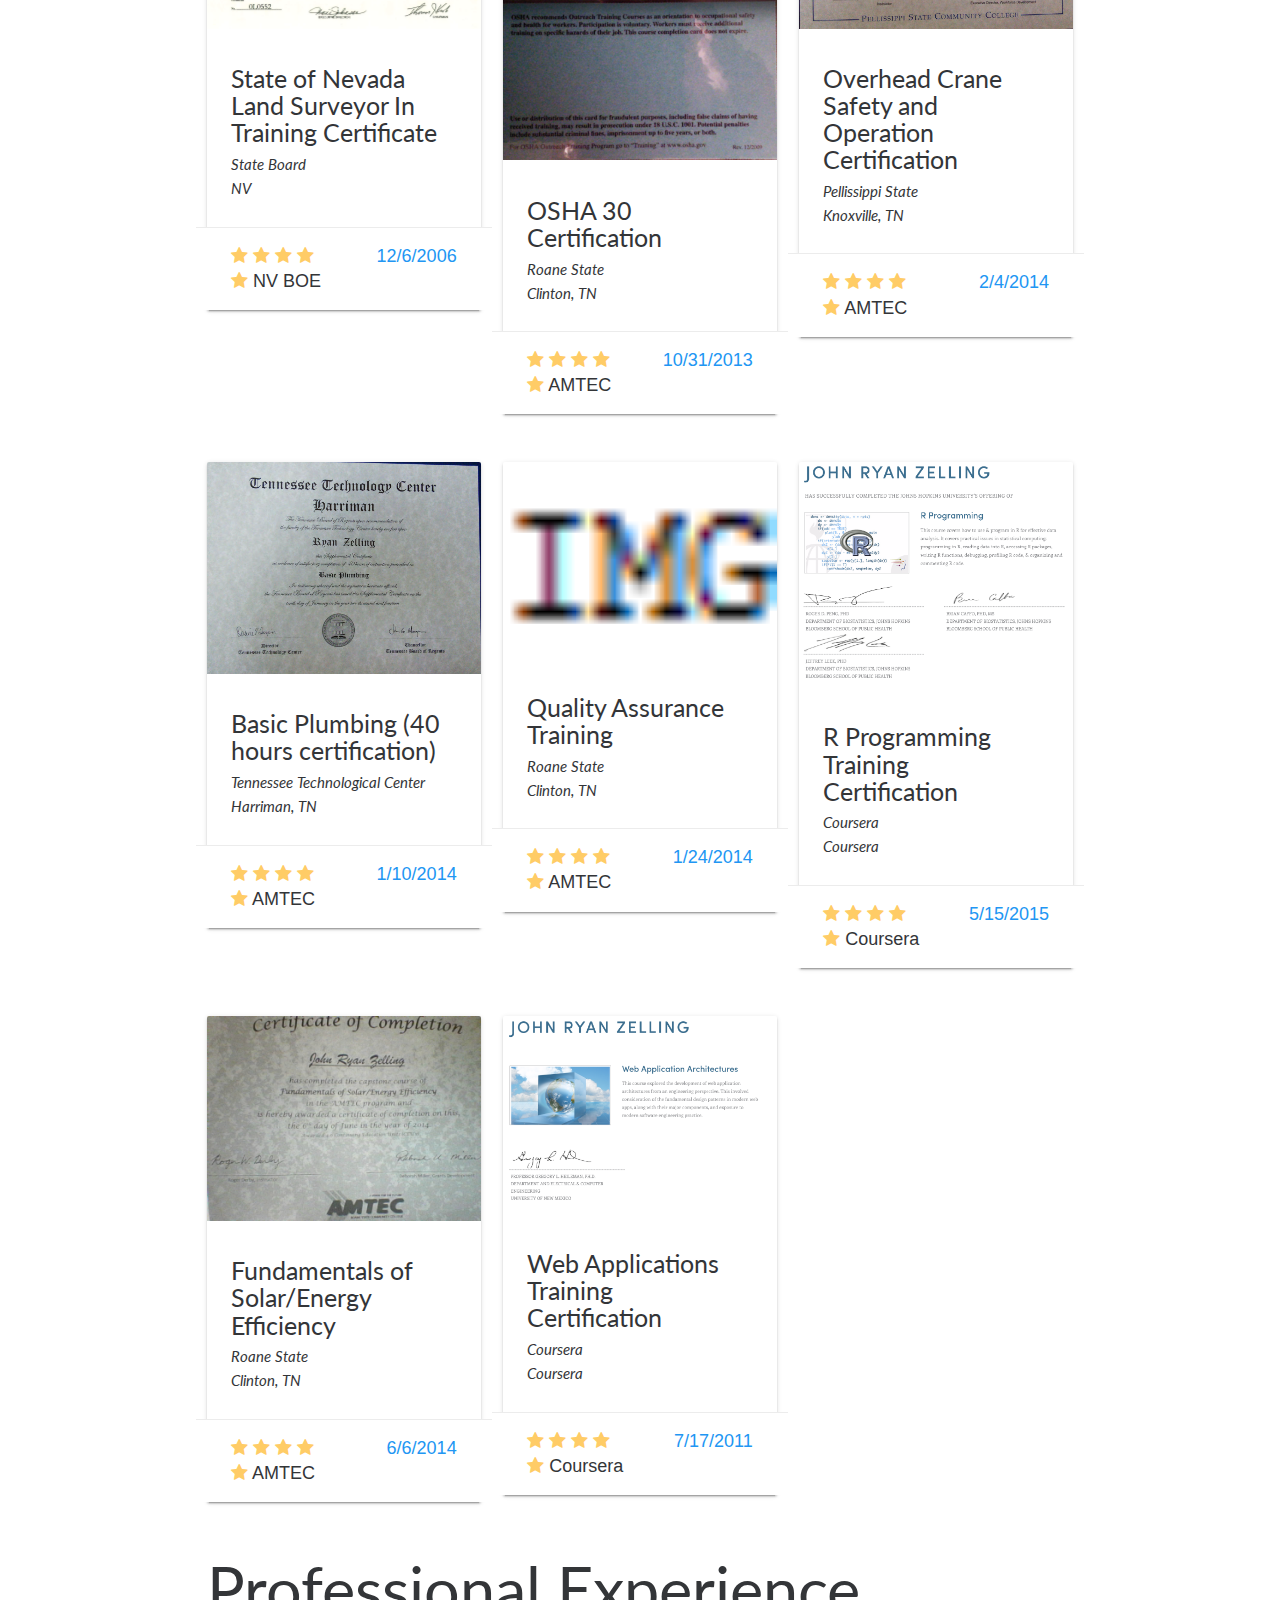
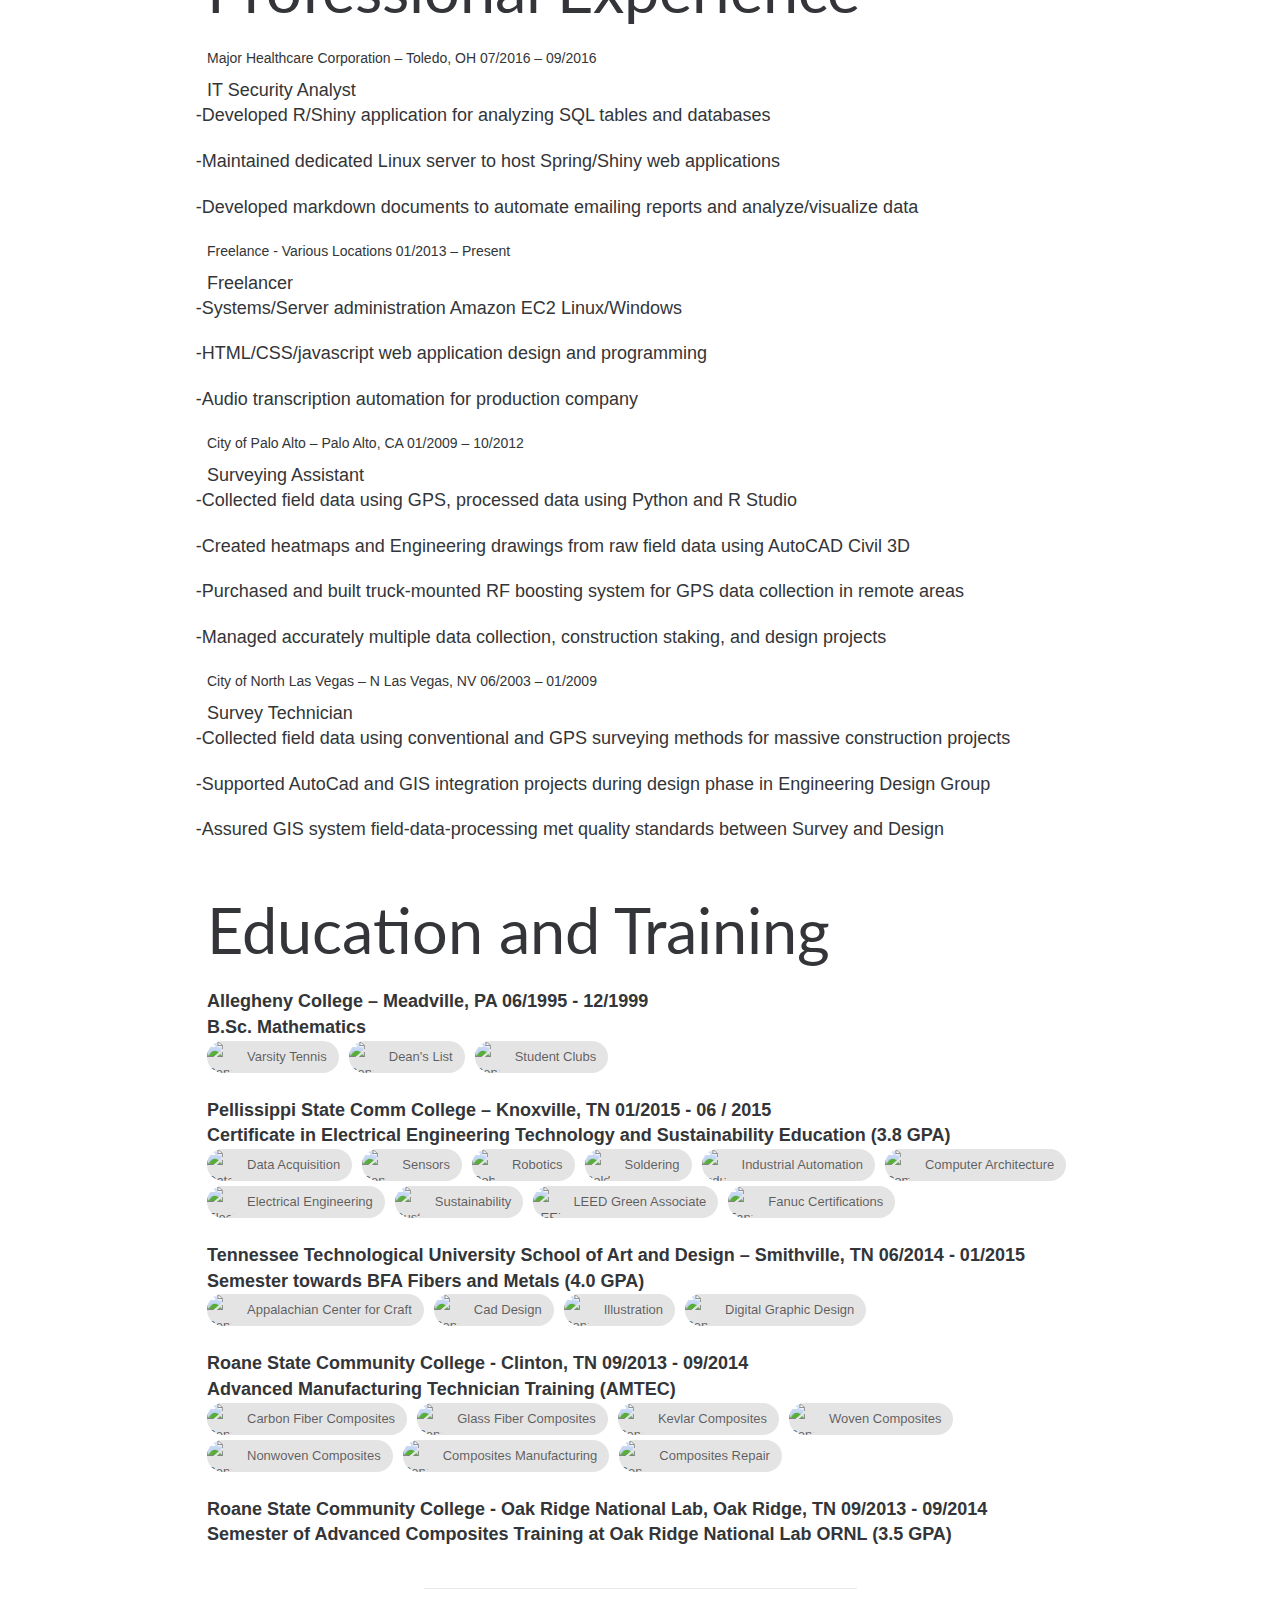
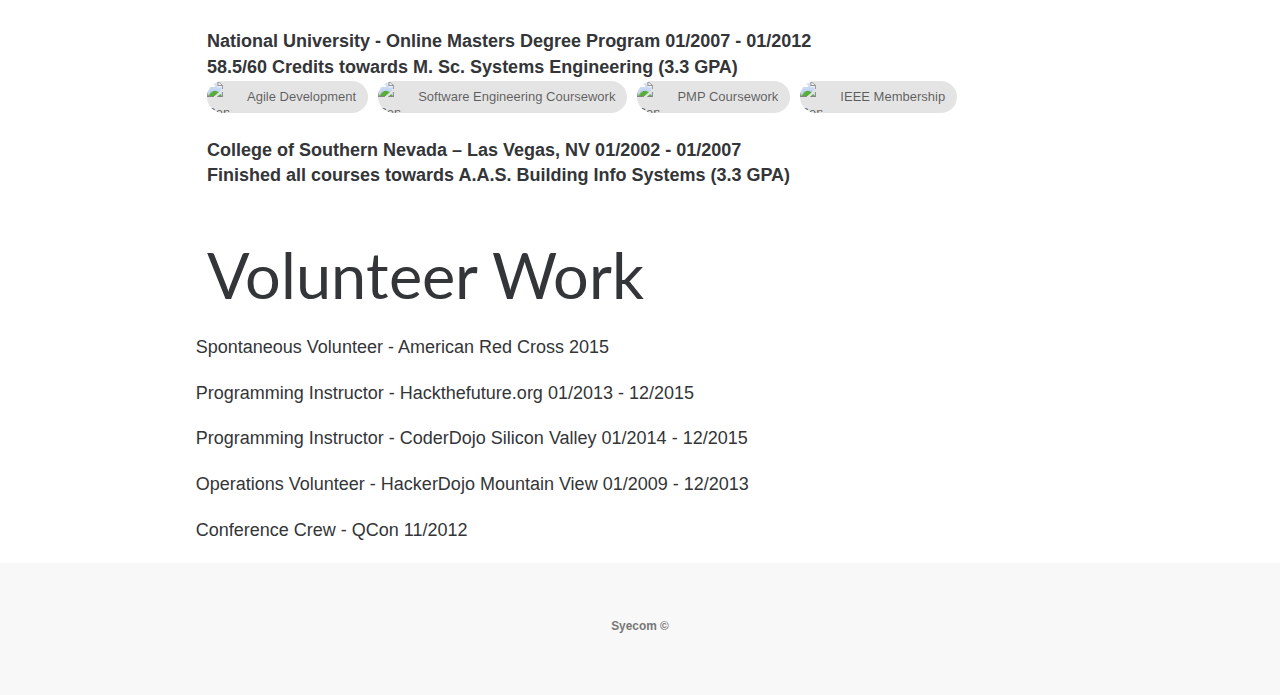
==== commit 1450c2d9: "Images and Resume" ====
--- a/resume.html
+++ b/resume.html
@@ -226,7 +226,7 @@
                                 <span class="fa fa-star"></span>
                                 <span class="fa fa-star"></span>
                             </span>
-                            <span class="reviews-no">AMTEC</span>
+                            <span class="reviews-no">ACMA</span>
                         </span>
                         <span class="col s6 price">
                             <span>1/10/2014</span>
@@ -298,7 +298,7 @@
                     <div class="card-content">
                         <h5>First Aid CPR AED Certification</h5>
                         <h6 class="price-used"><i class="used">Roane State</i></h6>
-                        <h6 class="price-used"><i class="used">Oak Ridge, TN</i></h6>
+                        <h6 class="price-used"><i class="used">Clinton, TN</i></h6>
                     </div>
                     <div class="card-action row">
                         <span class="col s6">
@@ -381,7 +381,7 @@
                     <div class="card-content">
                         <h5>Lean Manufacturing Certification</h5>
                         <h6 class="price-used"><i class="used">Roane State</i></h6>
-                        <h6 class="price-used"><i class="used">Oak Ridge, TN</i></h6>
+                        <h6 class="price-used"><i class="used">Clinton, TN</i></h6>
                     </div>
                     <div class="card-action row">
                         <span class="col s6">
@@ -490,7 +490,7 @@
                     <div class="card-content">
                         <h5>OSHA 30 Certification</h5>
                         <h6 class="price-used"><i class="used">Roane State</i></h6>
-                        <h6 class="price-used"><i class="used">Oak Ridge, TN</i></h6>
+                        <h6 class="price-used"><i class="used">Clinton, TN</i></h6>
                     </div>
                     <div class="card-action row">
                         <span class="col s6">
@@ -545,19 +545,19 @@
                     <div class="card-image"><img src="img/Certs/plumbing_cert-sm.PNG"></div>
                     <div class="card-content">
                         <h5>Basic Plumbing (40 hours certification)</h5>
-                        <h6 class="price-used"><i class="used">State Board</i></h6>
-                        <h6 class="price-used"><i class="used">NV</i></h6>
-                    </div>
-                    <div class="card-action row">
-                        <span class="col s6">
-                            <span class="rating" title="5 Star!">
-                                <span class="fa fa-star"></span>
-                                <span class="fa fa-star"></span>
-                                <span class="fa fa-star"></span>
-                                <span class="fa fa-star"></span>
-                                <span class="fa fa-star"></span>
-                            </span>
-                            <span class="reviews-no">NV BOE</span>
+                        <h6 class="price-used"><i class="used">Tennessee Technological Center</i></h6>
+                        <h6 class="price-used"><i class="used">Harriman, TN</i></h6>
+                    </div>
+                    <div class="card-action row">
+                        <span class="col s6">
+                            <span class="rating" title="5 Star!">
+                                <span class="fa fa-star"></span>
+                                <span class="fa fa-star"></span>
+                                <span class="fa fa-star"></span>
+                                <span class="fa fa-star"></span>
+                                <span class="fa fa-star"></span>
+                            </span>
+                            <span class="reviews-no">AMTEC</span>
                         </span>
                         <span class="col s6 price">
                             <span>1/10/2014</span>
@@ -572,7 +572,7 @@
                     <div class="card-content">
                         <h5>Quality Assurance Training</h5>
                         <h6 class="price-used"><i class="used">Roane State</i></h6>
-                        <h6 class="price-used"><i class="used">Oak Ridge, TN</i></h6>
+                        <h6 class="price-used"><i class="used">Clinton, TN</i></h6>
                     </div>
                     <div class="card-action row">
                         <span class="col s6">
@@ -624,7 +624,7 @@
             <!-- 7.1 -->
             <div class="col s12 m4">
                 <div class="card">
-                    <div class="card-image"><img src="img/Certs/plumbing_cert-sm.PNG"></div>
+                    <div class="card-image"><img src="img/Certs/solar_cert-sm.png"></div>
                     <div class="card-content">
                         <h5>Fundamentals of Solar/Energy Efficiency</h5>
                         <h6 class="price-used"><i class="used">Roane State</i></h6>
@@ -665,7 +665,7 @@
                                 <span class="fa fa-star"></span>
                                 <span class="fa fa-star"></span>
                             </span>
-                            <span class="reviews-no">AMTEC</span>
+                            <span class="reviews-no">Coursera</span>
                         </span>
                         <span class="col s6 price">
                             <span>7/17/2011</span>
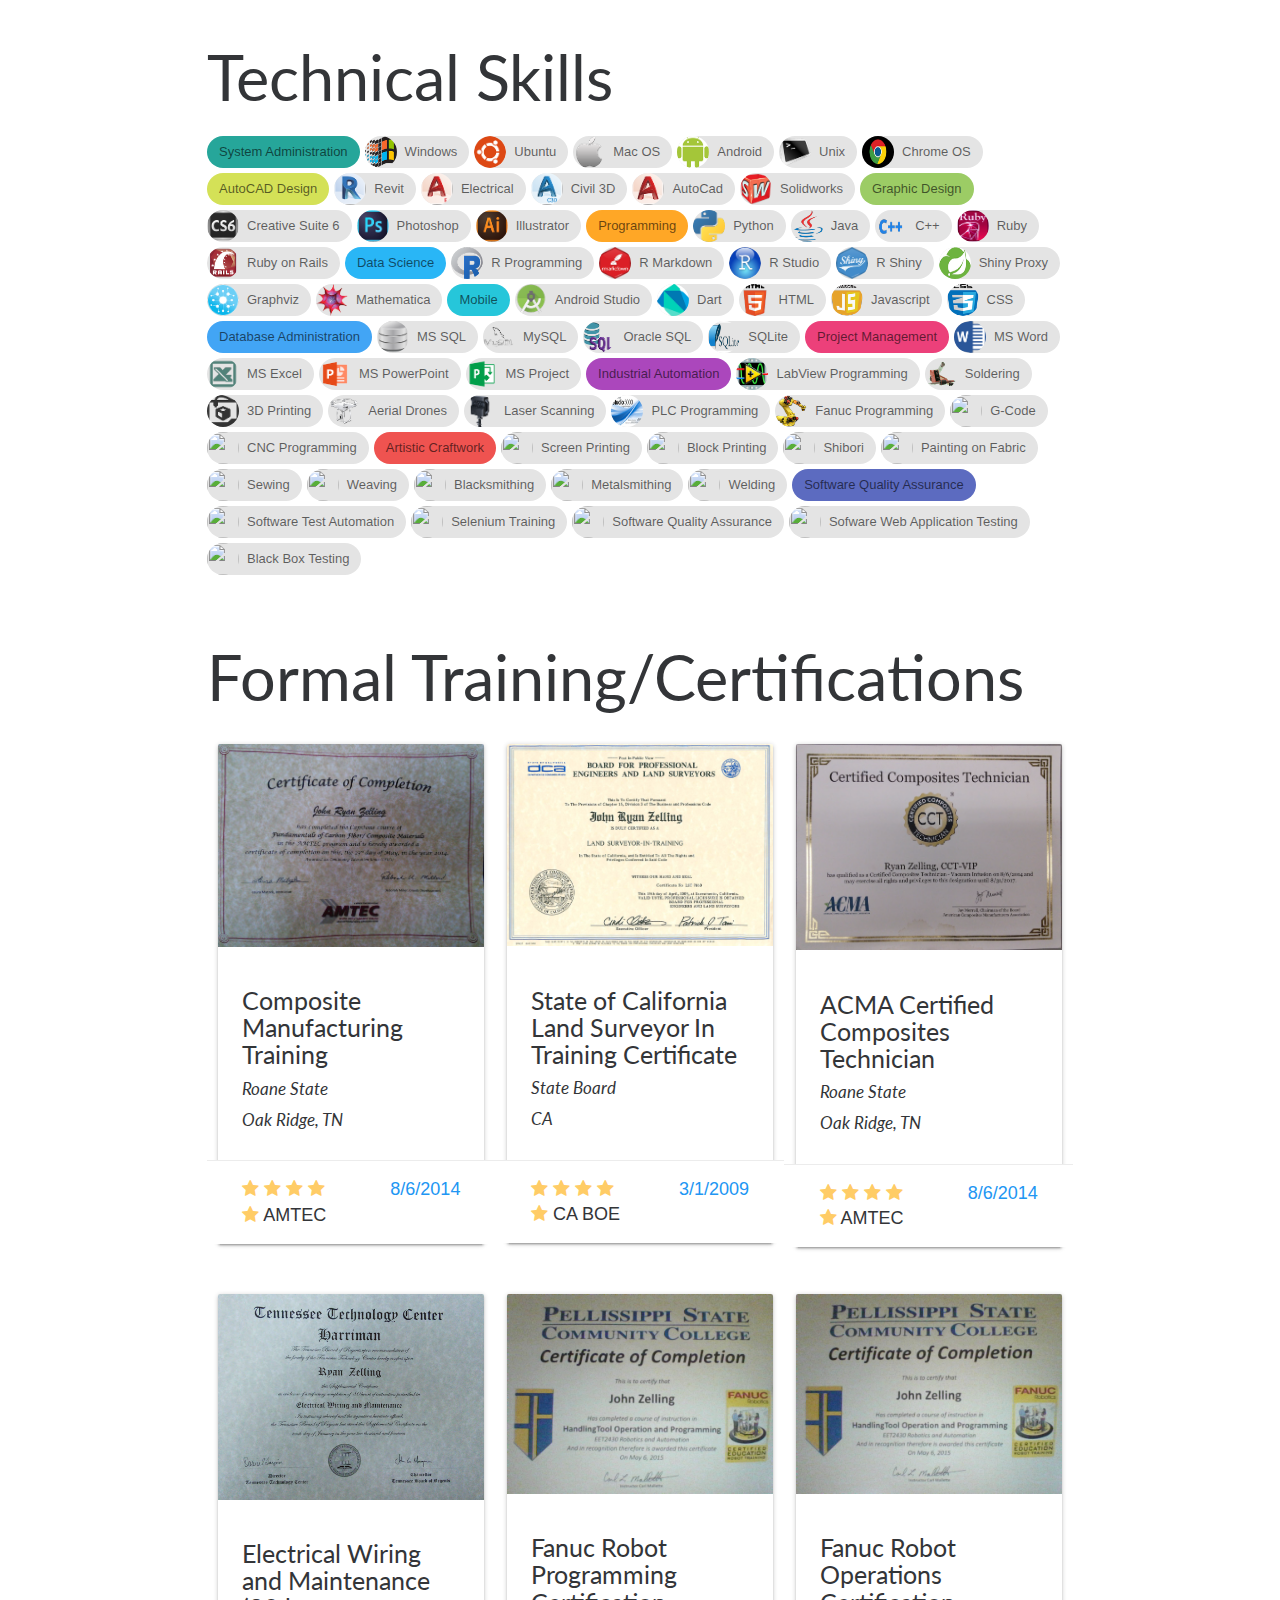
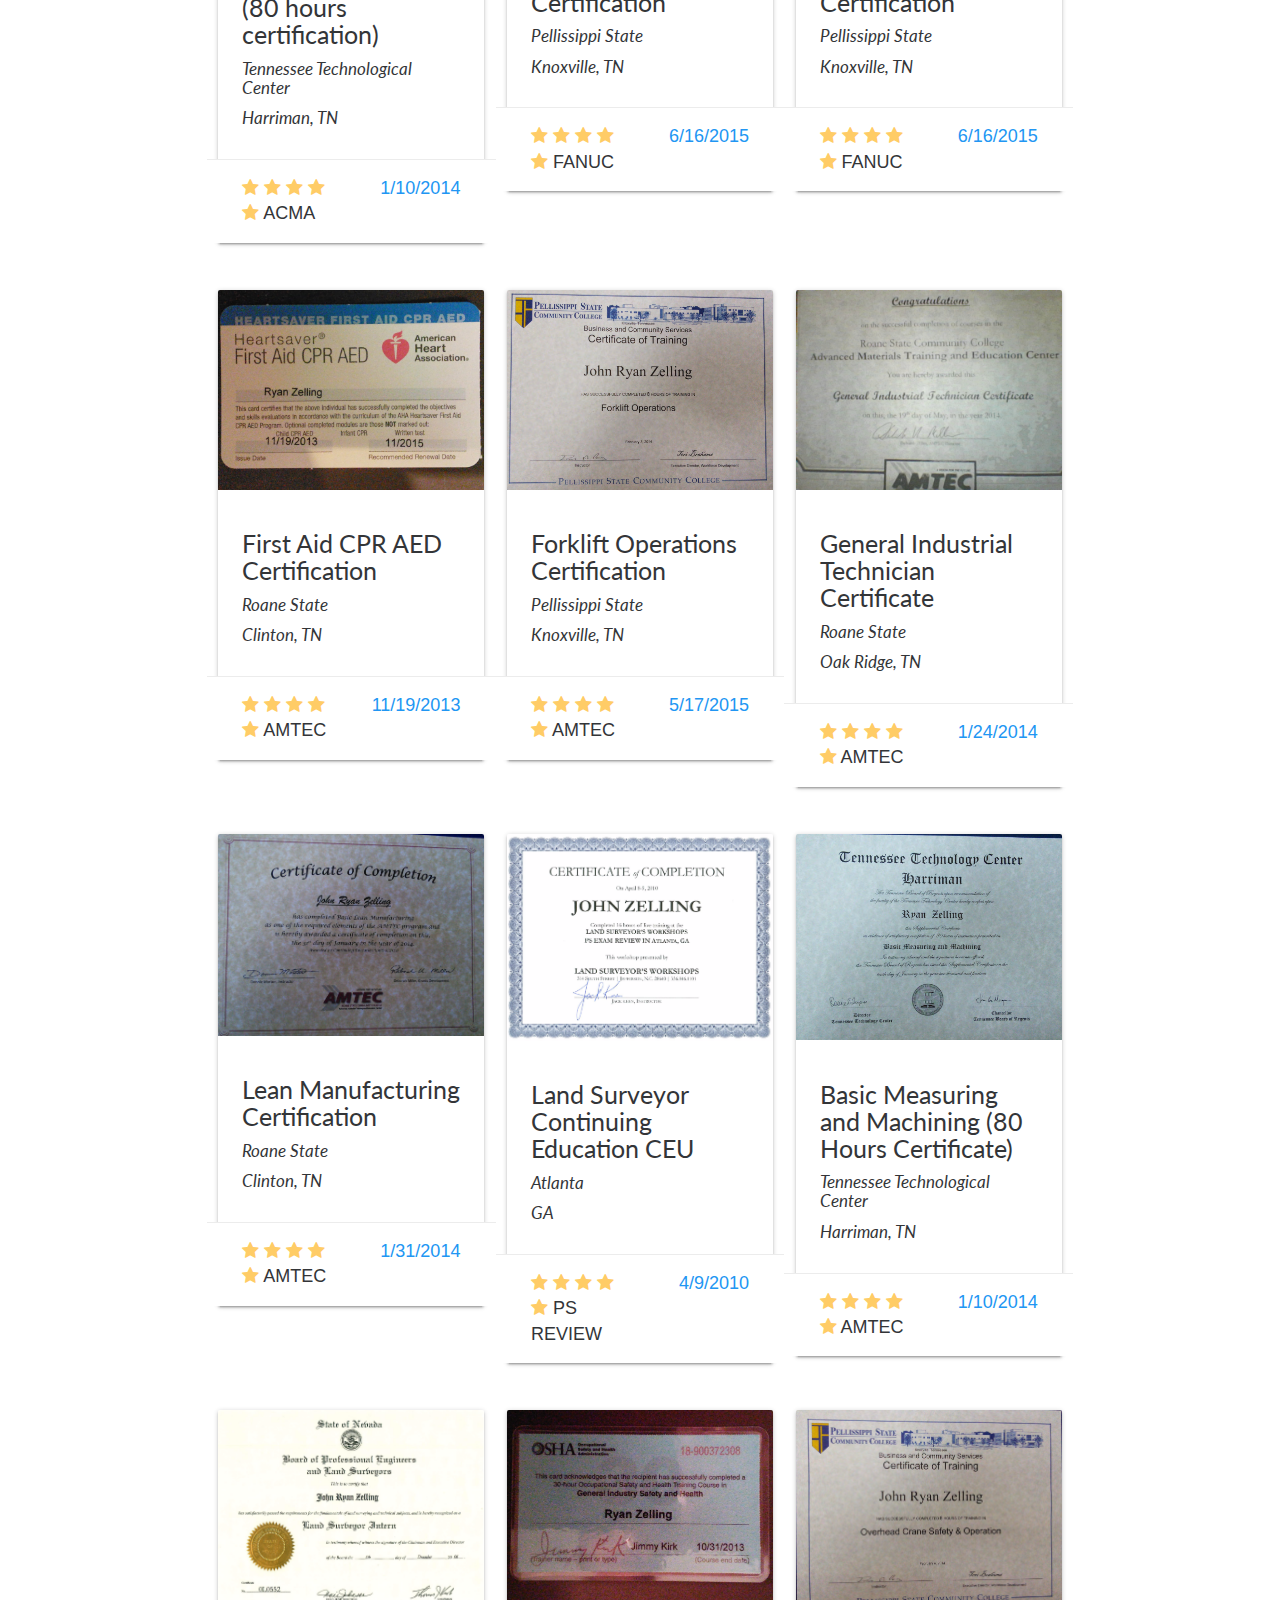
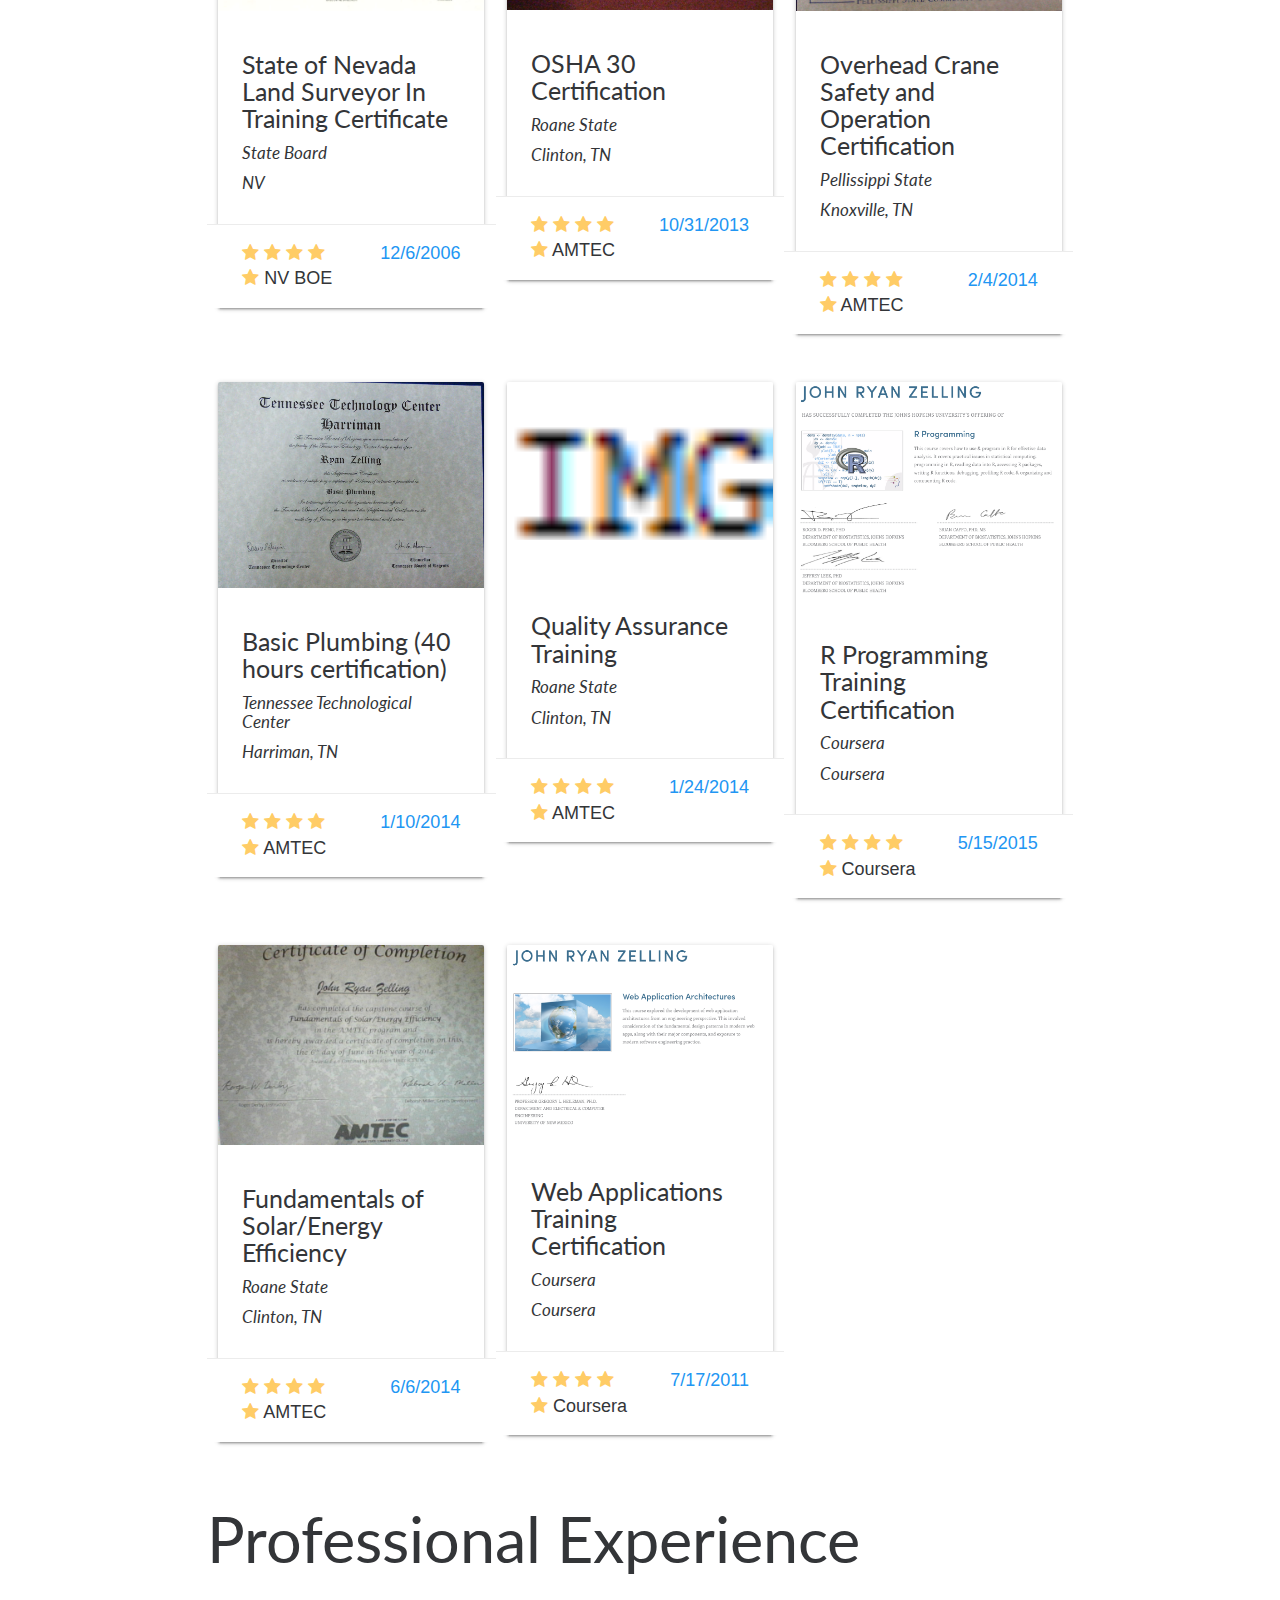
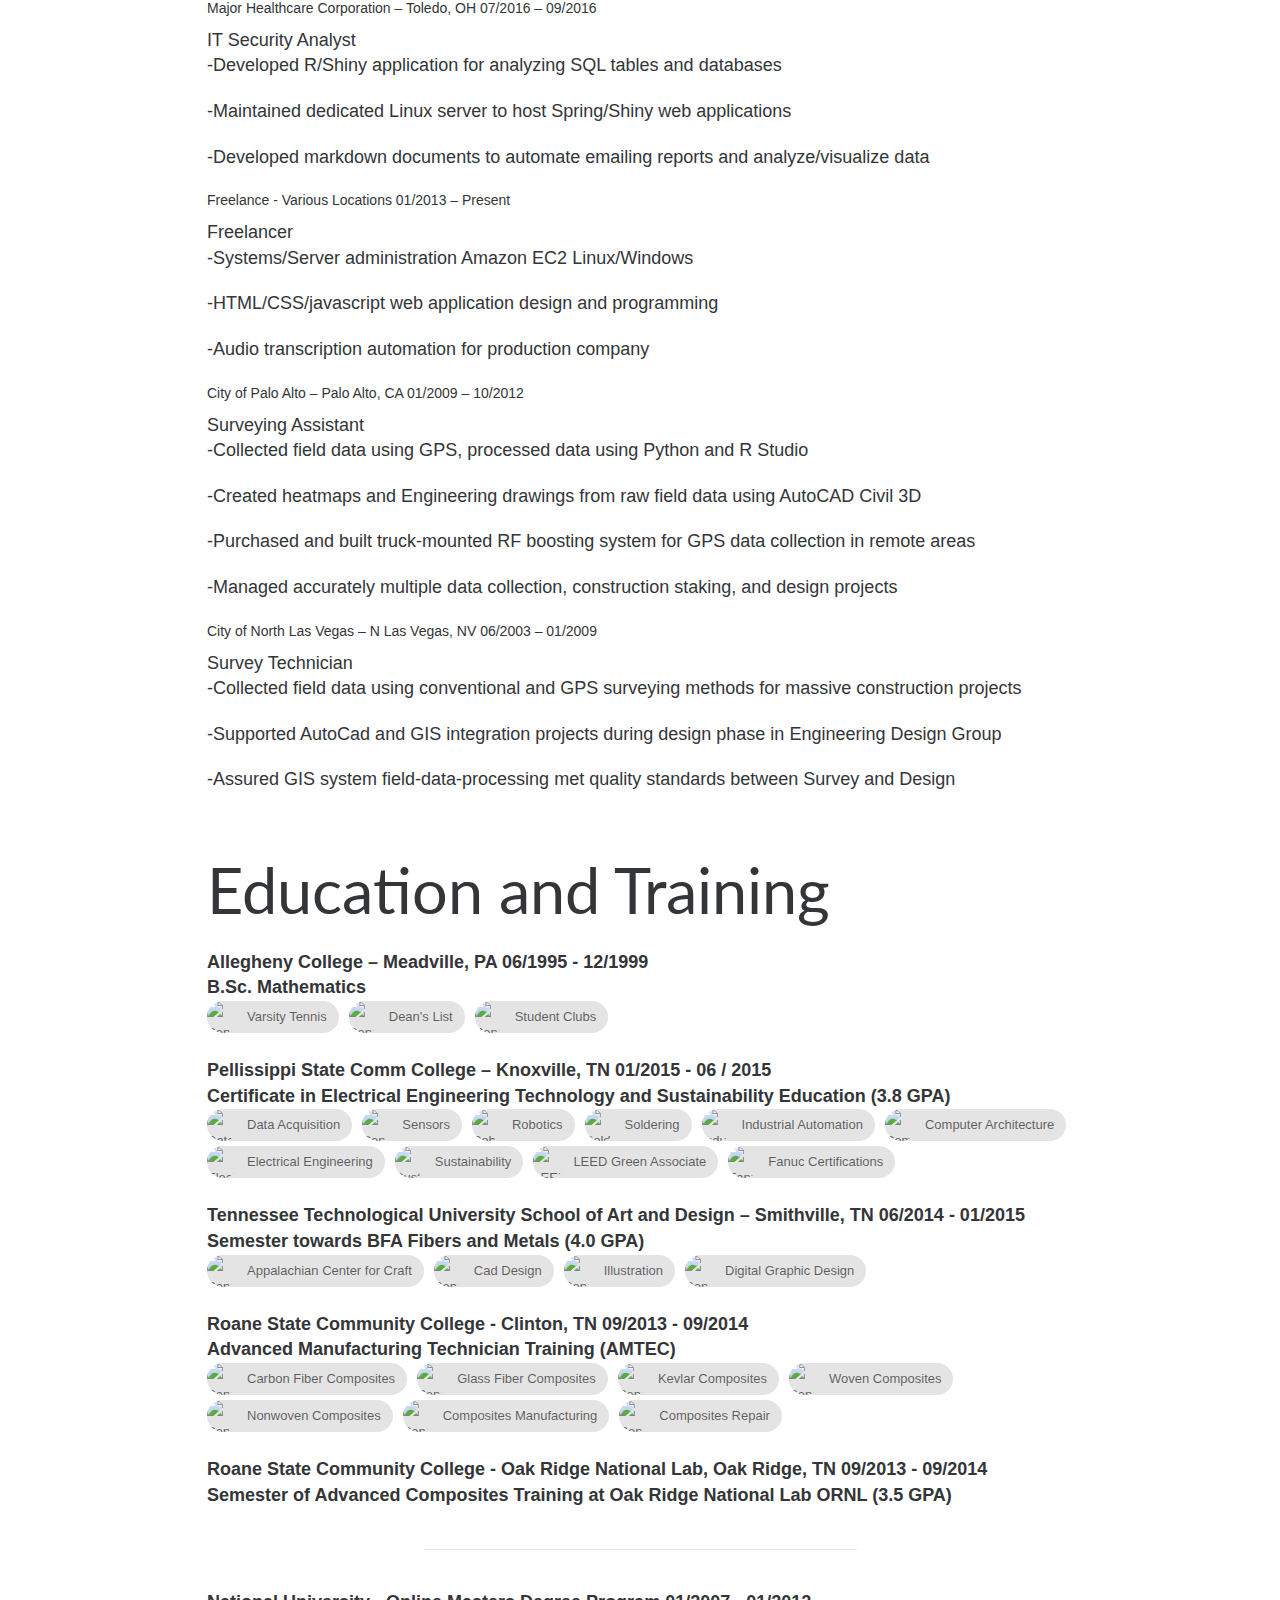
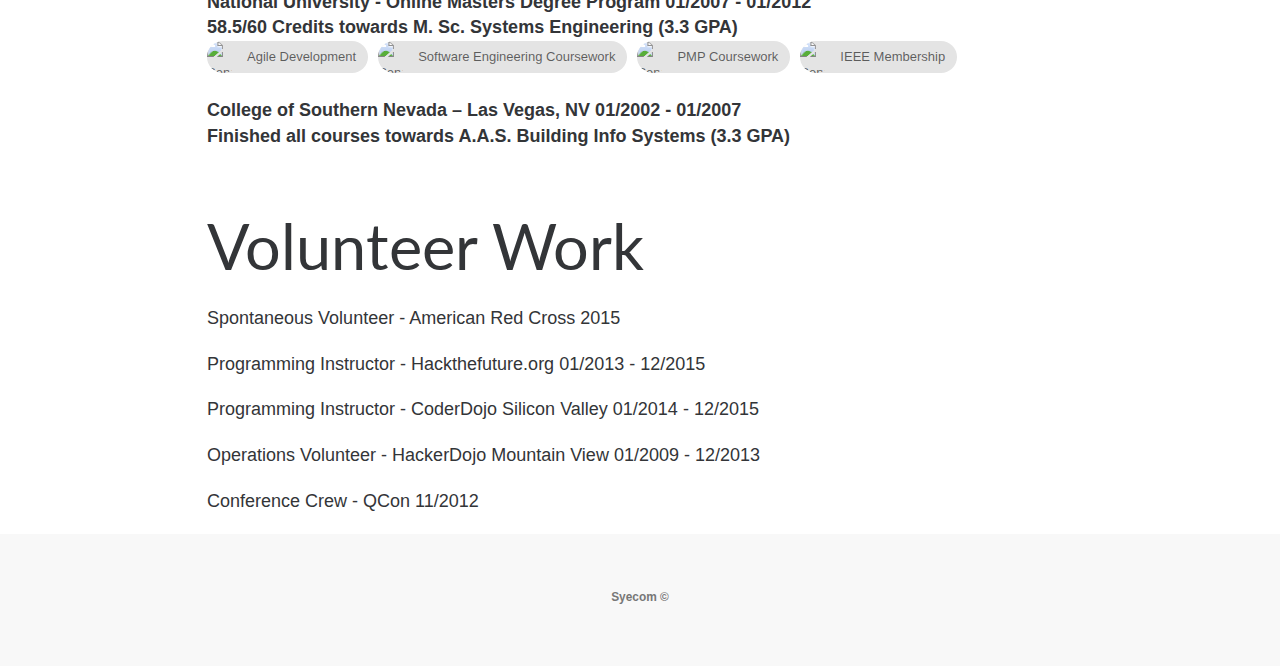
==== commit 6e9cb932: "Using js" ====
--- a/resume.html
+++ b/resume.html
@@ -40,85 +40,98 @@
 </head>
 
 <body>
-
-    <div class="container">
-        <h1>Technical Skills</h1>
-        <dl class="lead">
-            <dd class="chip teal lighten-1">System Administration</dd>
-            <dd class="chip"><img src="img/Windows_logo-sm.png">Windows</dd>
-            <dd class="chip"><img src="img/Ubuntu_logo-sm.png">Ubuntu</dd>
-            <dd class="chip"><img src="img/Mac_logo-sm.png">Mac OS</dd>
-            <dd class="chip"><img src="img/Android_logo-sm.png">Android</dd>
-            <dd class="chip"><img src="img/Unix_logo-sm.png">Unix</dd>
-            <dd class="chip"><img src="img/Chrome_logo-sm.png">Chrome OS</dd>
-            <dd class="chip lime lighten-1">AutoCAD Design</dd>
-            <dd class="chip"><img src="img/acadrevit_logo-sm.png"/>Revit</dd>
-            <dd class="chip"><img src="img/acadelec_logo-sm.png"/>Electrical</dd>
-            <dd class="chip"><img src="img/acadc3d_logo-sm.png"/>Civil 3D</dd>
-            <dd class="chip"><img src="img/acad_logo-sm.png"/>AutoCad</dd>
-            <dd class="chip"><img src="img/solidworks_logo-sm.png"/>Solidworks</dd>
-            <dd class="chip light-green lighten-1">Graphic Design</dd>
-            <dd class="chip"><img src="img/cs6_logo-sm.png"/>Creative Suite 6</dd>
-            <dd class="chip"><img src="img/photoshop_logo-sm.png"/>Photoshop</dd>
-            <dd class="chip"><img src="img/illustrator_logo-sm.png"/>Illustrator</dd>
-            <dd class="chip orange lighten-1">Programming</dd>
-            <dd class="chip"><img src="img/Python_logo-sm.png"/>Python</dd>
-            <dd class="chip"><img src="img/Java_logo-sm.png"/>Java</dd>
-            <dd class="chip"><img src="img/cpp_logo-sm.png"/>C++</dd>
-            <dd class="chip"><img src="img/ruby_logo-sm.PNG"/>Ruby </dd>
-            <dd class="chip"><img src="img/rubyrails_logo-sm.png"/>Ruby on Rails</dd>
-            <dd class="chip light-blue lighten-1">Data Science</dd>
-            <dd class="chip"><img src="img/R_logo-sm.png"/>R Programming</dd>
-            <dd class="chip"><img src="img/RMarkdown_logo-sm.png"/>R Markdown</dd>
-            <dd class="chip"><img src="img/RStudio_logo-sm.png"/>R Studio</dd>
-            <dd class="chip"><img src="img/RShiny_logo-sm.png"/>R Shiny</dd>
-            <dd class="chip"><img src="img/SProxy_logo-sm.png"/>Shiny Proxy</dd>
-            <dd class="chip"><img src="img/graphviz_logo-sm.png"/>Graphviz</dd>
-            <dd class="chip"><img src="img/Mathematica_logo-sm.png"/>Mathematica</dd>
-            <dd class="chip cyan lighten-1">Mobile</dd>
-            <dd class="chip"><img src="img/AndroidStudio_logo-sm.png"/>Android Studio</dd>
-            <dd class="chip"><img src="img/dart_logo-sm.png"/>Dart</dd>
-            <dd class="chip"><img src="img/html_logo-sm.png"/>HTML</dd>
-            <dd class="chip"><img src="img/javascript_logo-sm.png"/>Javascript</dd>
-            <dd class="chip"><img src="img/css_logo-sm.png" alt="CSS"/>CSS</dd>
-            <dd class="chip blue lighten-1">Database Administration</dd>
-            <dd class="chip"><img src="img/mssql_logo-sm.png"/>MS SQL</dd>
-            <dd class="chip"><img src="img/mysql_logo-sm.png"/>MySQL</dd>
-            <dd class="chip"><img src="img/oraclesql_logo-sm.png"/>Oracle SQL</dd>
-            <dd class="chip"><img src="img/sqlite_logo-sm.png"/>SQLite</dd>
-            <dd class="chip pink lighten-1">Project Management</dd>
-            <dd class="chip"><img src="img/msword_logo-sm.png"/>MS Word</dd>
-            <dd class="chip"><img src="img/msexcel_logo-sm.png"/>MS Excel</dd>
-            <dd class="chip"><img src="img/mspowerpoint_logo-sm.png"/>MS PowerPoint</dd>
-            <dd class="chip"><img src="img/msproject_logo-sm.png"/>MS Project</dd>
-            <dd class="chip purple lighten-1">Industrial Automation</dd>
-            <dd class="chip"><img src="img/labview_logo-sm.png"/>LabView Programming</dd>
-            <dd class="chip"><img src="img/soldering_logo-sm.png"/>Soldering</dd>
-            <dd class="chip"><img src="img/3dprinting_logo-sm.png"/>3D Printing</dd>
-            <dd class="chip"><img src="img/drones_logo-sm.png"/>Aerial Drones</dd>
-            <dd class="chip"><img src="img/laserscanning_logo-sm.png"/>Laser Scanning</dd>
-            <dd class="chip"><img src="img/plc_logo-sm.png"/>PLC Programming</dd>
-            <dd class="chip"><img src="img/fanuc_logo-sm.png"/>Fanuc Programming</dd>
-            <dd class="chip"><img src="https://placekitten.com/70/70"/>G-Code</dd>
-            <dd class="chip"><img src="https://placekitten.com/70/70"/>CNC Programming</dd>
-            <dd class="chip red lighten-1">Artistic Craftwork</dd>
-            <dd class="chip"><img src="https://placekitten.com/70/70"/>Screen Printing</dd>
-            <dd class="chip"><img src="https://placekitten.com/70/70"/>Block Printing</dd>
-            <dd class="chip"><img src="https://placekitten.com/70/70"/>Shibori</dd>
-            <dd class="chip"><img src="https://placekitten.com/70/70"/>Painting on Fabric</dd>
-            <dd class="chip"><img src="https://placekitten.com/70/70"/>Sewing</dd>
-            <dd class="chip"><img src="https://placekitten.com/70/70"/>Weaving</dd>
-            <dd class="chip"><img src="https://placekitten.com/70/70"/>Blacksmithing</dd>
-            <dd class="chip"><img src="https://placekitten.com/70/70"/>Metalsmithing</dd>
-            <dd class="chip"><img src="https://placekitten.com/70/70"/>Welding</dd>
-            <dd class="chip indigo lighten-1">Software Quality Assurance</dd>
-            <dd class="chip"><img src="https://placekitten.com/70/70"/>Software Test Automation</dd>
-            <dd class="chip"><img src="https://placekitten.com/70/70"/>Selenium Training</dd>
-            <dd class="chip"><img src="https://placekitten.com/70/70"/>Software Quality Assurance</dd>
-            <dd class="chip"><img src="https://placekitten.com/70/70"/>Sofware Web Application Testing</dd>
-            <dd class="chip"><img src="https://placekitten.com/70/70"/>Black Box Testing</dd>
-        </dl>
-    </div>
+<script>
+document.write('<div class="container">');
+document.write('<h1>Technical Skills</h1>');
+document.write('<dl class="lead">');
+
+document.write('<dd class="chip teal lighten-1">System Administration</dd>');
+document.write('<dd class="chip"><img src="img/Windows_logo-sm.png">Windows</dd>');
+document.write('<dd class="chip"><img src="img/Ubuntu_logo-sm.png">Ubuntu</dd>');
+document.write('<dd class="chip"><img src="img/Mac_logo-sm.png">Mac OS</dd>');
+document.write('<dd class="chip"><img src="img/Android_logo-sm.png">Android</dd>');
+document.write('<dd class="chip"><img src="img/Unix_logo-sm.png">Unix</dd>');
+document.write('<dd class="chip"><img src="img/Chrome_logo-sm.png">Chrome OS</dd>');
+
+document.write('<dd class="chip lime lighten-1">AutoCAD Design</dd>');
+document.write('<dd class="chip"><img src="img/acadrevit_logo-sm.png"/>Revit</dd>');
+document.write('<dd class="chip"><img src="img/acadelec_logo-sm.png"/>Electrical</dd>');
+document.write('<dd class="chip"><img src="img/acadc3d_logo-sm.png"/>Civil 3D</dd>');
+document.write('<dd class="chip"><img src="img/acad_logo-sm.png"/>AutoCad</dd>');
+document.write('<dd class="chip"><img src="img/solidworks_logo-sm.png"/>Solidworks</dd>');
+
+document.write('<dd class="chip light-green lighten-1">Graphic Design</dd>');
+document.write('<dd class="chip"><img src="img/cs6_logo-sm.png"/>Creative Suite 6</dd>');
+document.write('<dd class="chip"><img src="img/photoshop_logo-sm.png"/>Photoshop</dd>');
+document.write('<dd class="chip"><img src="img/illustrator_logo-sm.png"/>Illustrator</dd>');
+
+document.write('<dd class="chip orange lighten-1">Programming</dd>');
+document.write('<dd class="chip"><img src="img/Python_logo-sm.png"/>Python</dd>');
+document.write('<dd class="chip"><img src="img/Java_logo-sm.png"/>Java</dd>');
+document.write('<dd class="chip"><img src="img/cpp_logo-sm.png"/>C++</dd>');
+document.write('<dd class="chip"><img src="img/ruby_logo-sm.PNG"/>Ruby </dd>');
+document.write('<dd class="chip"><img src="img/rubyrails_logo-sm.png"/>Ruby on Rails</dd>');
+
+document.write('<dd class="chip light-blue lighten-1">Data Science</dd>');
+document.write('<dd class="chip"><img src="img/R_logo-sm.png"/>R Programming</dd>');
+document.write('<dd class="chip"><img src="img/RMarkdown_logo-sm.png"/>R Markdown</dd>');
+document.write('<dd class="chip"><img src="img/RStudio_logo-sm.png"/>R Studio</dd>');
+document.write('<dd class="chip"><img src="img/RShiny_logo-sm.png"/>R Shiny</dd>');
+document.write('<dd class="chip"><img src="img/SProxy_logo-sm.png"/>Shiny Proxy</dd>');
+document.write('<dd class="chip"><img src="img/graphviz_logo-sm.png"/>Graphviz</dd>');
+document.write('<dd class="chip"><img src="img/Mathematica_logo-sm.png"/>Mathematica</dd>');
+
+document.write('<dd class="chip cyan lighten-1">Mobile</dd>');
+document.write('<dd class="chip"><img src="img/AndroidStudio_logo-sm.png"/>Android Studio</dd>');
+document.write('<dd class="chip"><img src="img/dart_logo-sm.png"/>Dart</dd>');
+document.write('<dd class="chip"><img src="img/html_logo-sm.png"/>HTML</dd>');
+document.write('<dd class="chip"><img src="img/javascript_logo-sm.png"/>Javascript</dd>');
+document.write('<dd class="chip"><img src="img/css_logo-sm.png" alt="CSS"/>CSS</dd>');
+
+document.write('<dd class="chip blue lighten-1">Database Administration</dd>');
+document.write('<dd class="chip"><img src="img/mssql_logo-sm.png"/>MS SQL</dd>');
+document.write('<dd class="chip"><img src="img/mysql_logo-sm.png"/>MySQL</dd>');
+document.write('<dd class="chip"><img src="img/oraclesql_logo-sm.png"/>Oracle SQL</dd>');
+document.write('<dd class="chip"><img src="img/sqlite_logo-sm.png"/>SQLite</dd>');
+
+document.write('<dd class="chip pink lighten-1">Project Management</dd>');
+document.write('<dd class="chip"><img src="img/msword_logo-sm.png"/>MS Word</dd>');
+document.write('<dd class="chip"><img src="img/msexcel_logo-sm.png"/>MS Excel</dd>');
+document.write('<dd class="chip"><img src="img/mspowerpoint_logo-sm.png"/>MS PowerPoint</dd>');
+document.write('<dd class="chip"><img src="img/msproject_logo-sm.png"/>MS Project</dd>');
+
+document.write('<dd class="chip purple lighten-1">Industrial Automation</dd>');
+document.write('<dd class="chip"><img src="img/labview_logo-sm.png"/>LabView Programming</dd>');
+document.write('<dd class="chip"><img src="img/soldering_logo-sm.png"/>Soldering</dd>');
+document.write('<dd class="chip"><img src="img/3dprinting_logo-sm.png"/>3D Printing</dd>');
+document.write('<dd class="chip"><img src="img/drones_logo-sm.png"/>Aerial Drones</dd>');
+document.write('<dd class="chip"><img src="img/laserscanning_logo-sm.png"/>Laser Scanning</dd>');
+document.write('<dd class="chip"><img src="img/plc_logo-sm.png"/>PLC Programming</dd>');
+document.write('<dd class="chip"><img src="img/fanuc_logo-sm.png"/>Fanuc Programming</dd>');
+document.write('<dd class="chip"><img src="https://placekitten.com/70/70"/>G-Code</dd>');
+document.write('<dd class="chip"><img src="https://placekitten.com/70/70"/>CNC Programming</dd>');
+
+document.write('<dd class="chip red lighten-1">Artistic Craftwork</dd>');
+document.write('<dd class="chip"><img src="https://placekitten.com/70/70"/>Screen Printing</dd>');
+document.write('<dd class="chip"><img src="https://placekitten.com/70/70"/>Block Printing</dd>');
+document.write('<dd class="chip"><img src="https://placekitten.com/70/70"/>Shibori</dd>');
+document.write('<dd class="chip"><img src="https://placekitten.com/70/70"/>Painting on Fabric</dd>');
+document.write('<dd class="chip"><img src="https://placekitten.com/70/70"/>Sewing</dd>');
+document.write('<dd class="chip"><img src="https://placekitten.com/70/70"/>Weaving</dd>');
+document.write('<dd class="chip"><img src="https://placekitten.com/70/70"/>Blacksmithing</dd>');
+document.write('<dd class="chip"><img src="https://placekitten.com/70/70"/>Metalsmithing</dd>');
+document.write('<dd class="chip"><img src="https://placekitten.com/70/70"/>Welding</dd>');
+
+document.write('<dd class="chip indigo lighten-1">Software Quality Assurance</dd>');
+document.write('<dd class="chip"><img src="https://placekitten.com/70/70"/>Software Test Automation</dd>');
+document.write('<dd class="chip"><img src="https://placekitten.com/70/70"/>Selenium Training</dd>');
+document.write('<dd class="chip"><img src="https://placekitten.com/70/70"/>Software Quality Assurance</dd>');
+document.write('<dd class="chip"><img src="https://placekitten.com/70/70"/>Sofware Web Application Testing</dd>');
+document.write('<dd class="chip"><img src="https://placekitten.com/70/70"/>Black Box Testing</dd>');
+
+document.write('</dl>');
+document.write('</div>');
+</script>
 
     <div class="container">
 
@@ -716,6 +729,8 @@
         </dl>
     </div>
 
+
+
 <div class="container">
 
     <h1>Education and Training</h1>
@@ -870,30 +885,35 @@
     </dl>
 </div>
 
-<div class="container">
-    <h1>Volunteer Work</h1>
-
-    <dl class="lead">
-        <dd class="row">Spontaneous Volunteer - American Red Cross 2015</dd>
-        <dd class="row">Programming Instructor - Hackthefuture.org 01/2013 - 12/2015</dd>
-        <dd class="row">Programming Instructor - CoderDojo Silicon Valley 01/2014 - 12/2015</dd>
-        <dd class="row">Operations Volunteer - HackerDojo Mountain View 01/2009 - 12/2013</dd>
-        <dd class="row">Conference Crew - QCon 11/2012</dd>
-    </dl>
-</div>
+<!-- VOLUNEER SECTION -->
+<script src="js/myVol.js"></script>
+<script>
+document.write('<div class="container">');
+document.write('<h1>Volunteer Work</h1>');
+document.write('<dl class="lead">');
+
+for (var i=0; i<myVol.length; i++) {
+  document.write('<dd class="row">' + myVol[i] + '</dd>');
+}
+
+document.write('</dl>')
+document.write('</div>')
+</script>
 
 <!-- Footer -->
-<footer>
-    <div class="container">
-        <div class="row">
-            <div class="col-lg-12">
-                <p class="copyright text-muted small">
-                    Syecom &copy;
-                </p>
-            </div>
-        </div>
-    </div>
-</footer>
+<script>
+document.write('<footer>');
+document.write('<div class="container">');
+document.write('<div class="row">');
+document.write('<div class="col-lg-12">');
+document.write('<p class="copyright text-muted small">');
+document.write('Syecom &copy;');
+document.write('</p>');
+document.write('</div>');
+document.write('</div>');
+document.write('</div>');
+document.write('</footer>');
+</script>
 
 <!-- Bootstrap Core JavaScript -->
 <script src="js/bootstrap.min.js"></script>
--- a/css/styles.css
+++ b/css/styles.css
@@ -1,4 +1,9 @@
 @import url(http://fonts.googleapis.com/css?family=Advent+Pro:100);
+
+.fa-etsy:before {
+    content: "\0045 ";
+    font-family: georgia, serif;
+}
 
 .fa-star,.fa-star-half-o {
     color:#FC6
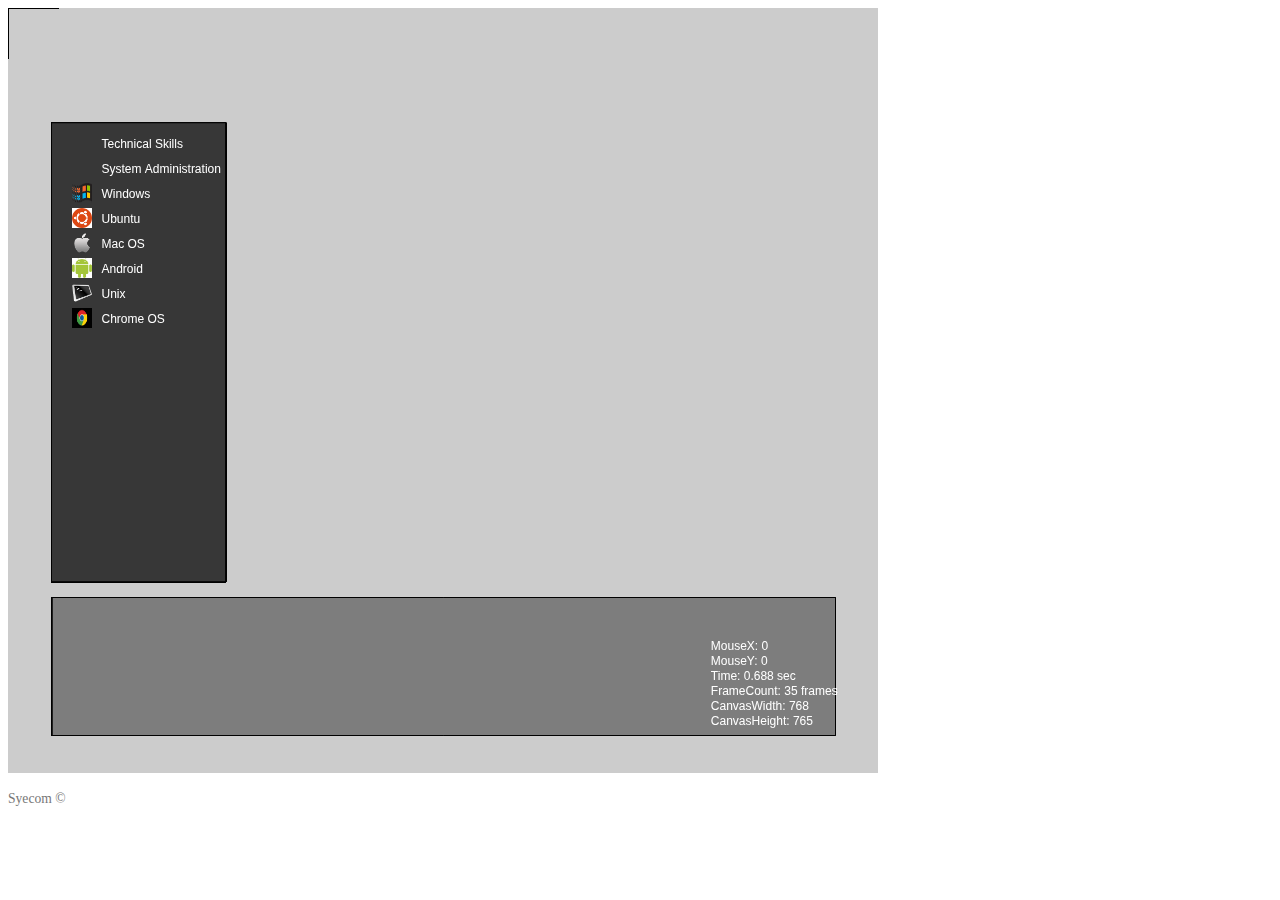
==== commit 9e611ed2: "hacked" ====
--- a/resume.html
+++ b/resume.html
@@ -1,45 +1,128 @@
 <!DOCTYPE html>
-<html lang="en" class="resume">
+<html lang="en" class="index">
+<title>syecom</title>
 
-<head>
+<!-- Hotjar Tracking Code for syecom.com -->
+<script>
+(function(h,o,t,j,a,r){
+h.hj=h.hj||function(){(h.hj.q=h.hj.q||[]).push(arguments)};
+h._hjSettings={hjid:390251,hjsv:5};
+a=o.getElementsByTagName('head')[0];
+r=o.createElement('script');r.async=1;
+r.src=t+h._hjSettings.hjid+j+h._hjSettings.hjsv;
+a.appendChild(r);
+})(window,document,'//static.hotjar.com/c/hotjar-','.js?sv=');
+</script>
 
-    <meta charset="utf-8">
-    <meta http-equiv="X-UA-Compatible" content="IE=edge">
-    <meta name="viewport" content="width=device-width, initial-scale=1">
-    <meta name="description" content="">
-    <meta name="author" content="">
+<style>
+.text-muted { color: #777; }
+.small { font-size: 85%; }
+</style>
 
-    <title>jrzelling</title>
+<script type="text/processing" data-processing-target="processing-canvas">
 
-    <!-- Bootstrap Core CSS -->
-    <link href="css/bootstrap.min.css" rel="stylesheet">
-    <!-- Custom CSS -->
-    <link href="css/styles.css" rel="stylesheet">
-    <!-- Custom Fonts -->
-    <link href="font-awesome/css/font-awesome.min.css" rel="stylesheet" type="text/css">
-    <link href="https://fonts.googleapis.com/css?family=Lato:300,400,700,300italic,400italic,700italic" rel="stylesheet" type="text/css">
-    <!--Import Google Icon Font-->
-    <link href="http://fonts.googleapis.com/icon?family=Material+Icons" rel="stylesheet">
-    <!--Import materialize.css-->
-    <link type="text/css" rel="stylesheet" href="css/materialize.css"  media="screen,projection"/>
-    <!--Let browser know website is optimized for mobile-->
-    <meta name="viewport" content="width=device-width, initial-scale=1.0"/>
+PImage a;
+PImage b;
+PImage c;
+PImage d;
+PImage e;
+PImage f;
 
-    <!-- Hotjar Tracking Code for syecom.com -->
-    <script>
-        (function(h,o,t,j,a,r){
-            h.hj=h.hj||function(){(h.hj.q=h.hj.q||[]).push(arguments)};
-            h._hjSettings={hjid:390251,hjsv:5};
-            a=o.getElementsByTagName('head')[0];
-            r=o.createElement('script');r.async=1;
-            r.src=t+h._hjSettings.hjid+j+h._hjSettings.hjsv;
-            a.appendChild(r);
-        })(window,document,'//static.hotjar.com/c/hotjar-','.js?sv=');
-    </script>
+void setup() {
+/* @pjs preload="Windows_logo-sm.png, Ubuntu_logo-sm.png, Mac_logo-sm.png, Android_logo-sm.png, Unix_logo-sm.png, Chrome_logo-sm.png"; */
 
-</head>
+//scale canvas to percentage of screen size
+sclx = 0.68;
+scly = 0.85;
+size(screen.width*sclx, screen.height*scly);
+imageMode(CORNER);
+rectMode(CORNER);
+noCursor();
 
-<body>
+a = loadImage("Windows_logo-sm.png");
+b = loadImage("Ubuntu_logo-sm.png");
+c = loadImage("Mac_logo-sm.png");
+d = loadImage("Android_logo-sm.png");
+e = loadImage("Unix_logo-sm.png");
+f = loadImage("Chrome_logo-sm.png");
+
+}
+
+void draw() {
+
+frameRate(60);
+float m = millis();
+lrx = screen.width*sclx;
+lry = screen.height*scly;
+
+//background(100);
+stroke(0);
+
+//left box
+ULx = 0.05*lrx;
+ULy = 0.15*lry;
+LRx = ULx + 0.20*lrx;
+LRy = ULy + 0.60*lry;
+fill(55);
+beginShape();
+vertex(ULx, ULy);
+vertex(LRx, ULy);
+vertex(LRx, LRy);
+vertex(ULx, LRy);
+vertex(ULx, ULy);
+endShape();
+
+//tech skills
+fill(255);
+
+TULx = ULx + 50;
+TULy = ULy + 25;
+
+text("Technical Skills", TULx, TULy);
+text("System Administration", TULx, TULy + 25);
+
+text("Windows", TULx, TULy + 50);
+image(a, TULx - 30, TULy + 35, 20, 20);
+
+text("Ubuntu", TULx, TULy + 75);
+image(b, TULx - 30, TULy + 60, 20, 20);
+
+text("Mac OS", TULx, TULy + 100);
+image(c, TULx - 30, TULy + 85, 20, 20);
+
+text("Android", TULx, TULy + 125);
+image(d, TULx - 30, TULy + 110, 20, 20);
+
+text("Unix", TULx, TULy + 150);
+image(e, TULx - 30, TULy + 135, 20, 20);
+
+text("Chrome OS", TULx, TULy + 175);
+image(f, TULx - 30, TULy + 160, 20, 20);
+
+
+//footer
+lrxf = 0+0.05*lrx+0.90*lrx;
+lryf = 0+0.77*lry+0.18*lry;
+fill(125);
+rect(0+0.05*lrx, 0+0.77*lry, 0.90*lrx, 0.18*lry);
+fill(255);
+text("MouseX: "+mouseX, lrxf-0.15*lrxf, lryf-85);
+text("MouseY: "+mouseY, lrxf-0.15*lrxf, lryf-70);
+text("Time: "+m/1000+" sec", lrxf-0.15*lrxf, lryf-55);
+text("FrameCount: "+frameCount+" frames", lrxf-0.15*lrxf, lryf-40);
+text("CanvasWidth: "+screen.width*.6, lrxf-0.15*lrxf, lryf-25);
+text("CanvasHeight: "+screen.height*.85, lrxf-0.15*lrxf, lryf-10);
+
+//cursor
+strokeWeight(1);
+line(mouseX-50, mouseY, mouseX+50, mouseY);
+line(mouseX, mouseY-50, mouseX, mouseY+50);
+
+}
+
+</script>
+
+<!--
 <script>
 document.write('<div class="container">');
 document.write('<h1>Technical Skills</h1>');
@@ -52,875 +135,20 @@
 document.write('<dd class="chip"><img src="img/Android_logo-sm.png">Android</dd>');
 document.write('<dd class="chip"><img src="img/Unix_logo-sm.png">Unix</dd>');
 document.write('<dd class="chip"><img src="img/Chrome_logo-sm.png">Chrome OS</dd>');
-
-document.write('<dd class="chip lime lighten-1">AutoCAD Design</dd>');
-document.write('<dd class="chip"><img src="img/acadrevit_logo-sm.png"/>Revit</dd>');
-document.write('<dd class="chip"><img src="img/acadelec_logo-sm.png"/>Electrical</dd>');
-document.write('<dd class="chip"><img src="img/acadc3d_logo-sm.png"/>Civil 3D</dd>');
-document.write('<dd class="chip"><img src="img/acad_logo-sm.png"/>AutoCad</dd>');
-document.write('<dd class="chip"><img src="img/solidworks_logo-sm.png"/>Solidworks</dd>');
-
-document.write('<dd class="chip light-green lighten-1">Graphic Design</dd>');
-document.write('<dd class="chip"><img src="img/cs6_logo-sm.png"/>Creative Suite 6</dd>');
-document.write('<dd class="chip"><img src="img/photoshop_logo-sm.png"/>Photoshop</dd>');
-document.write('<dd class="chip"><img src="img/illustrator_logo-sm.png"/>Illustrator</dd>');
-
-document.write('<dd class="chip orange lighten-1">Programming</dd>');
-document.write('<dd class="chip"><img src="img/Python_logo-sm.png"/>Python</dd>');
-document.write('<dd class="chip"><img src="img/Java_logo-sm.png"/>Java</dd>');
-document.write('<dd class="chip"><img src="img/cpp_logo-sm.png"/>C++</dd>');
-document.write('<dd class="chip"><img src="img/ruby_logo-sm.PNG"/>Ruby </dd>');
-document.write('<dd class="chip"><img src="img/rubyrails_logo-sm.png"/>Ruby on Rails</dd>');
-
-document.write('<dd class="chip light-blue lighten-1">Data Science</dd>');
-document.write('<dd class="chip"><img src="img/R_logo-sm.png"/>R Programming</dd>');
-document.write('<dd class="chip"><img src="img/RMarkdown_logo-sm.png"/>R Markdown</dd>');
-document.write('<dd class="chip"><img src="img/RStudio_logo-sm.png"/>R Studio</dd>');
-document.write('<dd class="chip"><img src="img/RShiny_logo-sm.png"/>R Shiny</dd>');
-document.write('<dd class="chip"><img src="img/SProxy_logo-sm.png"/>Shiny Proxy</dd>');
-document.write('<dd class="chip"><img src="img/graphviz_logo-sm.png"/>Graphviz</dd>');
-document.write('<dd class="chip"><img src="img/Mathematica_logo-sm.png"/>Mathematica</dd>');
-
-document.write('<dd class="chip cyan lighten-1">Mobile</dd>');
-document.write('<dd class="chip"><img src="img/AndroidStudio_logo-sm.png"/>Android Studio</dd>');
-document.write('<dd class="chip"><img src="img/dart_logo-sm.png"/>Dart</dd>');
-document.write('<dd class="chip"><img src="img/html_logo-sm.png"/>HTML</dd>');
-document.write('<dd class="chip"><img src="img/javascript_logo-sm.png"/>Javascript</dd>');
-document.write('<dd class="chip"><img src="img/css_logo-sm.png" alt="CSS"/>CSS</dd>');
-
-document.write('<dd class="chip blue lighten-1">Database Administration</dd>');
-document.write('<dd class="chip"><img src="img/mssql_logo-sm.png"/>MS SQL</dd>');
-document.write('<dd class="chip"><img src="img/mysql_logo-sm.png"/>MySQL</dd>');
-document.write('<dd class="chip"><img src="img/oraclesql_logo-sm.png"/>Oracle SQL</dd>');
-document.write('<dd class="chip"><img src="img/sqlite_logo-sm.png"/>SQLite</dd>');
-
-document.write('<dd class="chip pink lighten-1">Project Management</dd>');
-document.write('<dd class="chip"><img src="img/msword_logo-sm.png"/>MS Word</dd>');
-document.write('<dd class="chip"><img src="img/msexcel_logo-sm.png"/>MS Excel</dd>');
-document.write('<dd class="chip"><img src="img/mspowerpoint_logo-sm.png"/>MS PowerPoint</dd>');
-document.write('<dd class="chip"><img src="img/msproject_logo-sm.png"/>MS Project</dd>');
-
-document.write('<dd class="chip purple lighten-1">Industrial Automation</dd>');
-document.write('<dd class="chip"><img src="img/labview_logo-sm.png"/>LabView Programming</dd>');
-document.write('<dd class="chip"><img src="img/soldering_logo-sm.png"/>Soldering</dd>');
-document.write('<dd class="chip"><img src="img/3dprinting_logo-sm.png"/>3D Printing</dd>');
-document.write('<dd class="chip"><img src="img/drones_logo-sm.png"/>Aerial Drones</dd>');
-document.write('<dd class="chip"><img src="img/laserscanning_logo-sm.png"/>Laser Scanning</dd>');
-document.write('<dd class="chip"><img src="img/plc_logo-sm.png"/>PLC Programming</dd>');
-document.write('<dd class="chip"><img src="img/fanuc_logo-sm.png"/>Fanuc Programming</dd>');
-document.write('<dd class="chip"><img src="https://placekitten.com/70/70"/>G-Code</dd>');
-document.write('<dd class="chip"><img src="https://placekitten.com/70/70"/>CNC Programming</dd>');
-
-document.write('<dd class="chip red lighten-1">Artistic Craftwork</dd>');
-document.write('<dd class="chip"><img src="https://placekitten.com/70/70"/>Screen Printing</dd>');
-document.write('<dd class="chip"><img src="https://placekitten.com/70/70"/>Block Printing</dd>');
-document.write('<dd class="chip"><img src="https://placekitten.com/70/70"/>Shibori</dd>');
-document.write('<dd class="chip"><img src="https://placekitten.com/70/70"/>Painting on Fabric</dd>');
-document.write('<dd class="chip"><img src="https://placekitten.com/70/70"/>Sewing</dd>');
-document.write('<dd class="chip"><img src="https://placekitten.com/70/70"/>Weaving</dd>');
-document.write('<dd class="chip"><img src="https://placekitten.com/70/70"/>Blacksmithing</dd>');
-document.write('<dd class="chip"><img src="https://placekitten.com/70/70"/>Metalsmithing</dd>');
-document.write('<dd class="chip"><img src="https://placekitten.com/70/70"/>Welding</dd>');
-
-document.write('<dd class="chip indigo lighten-1">Software Quality Assurance</dd>');
-document.write('<dd class="chip"><img src="https://placekitten.com/70/70"/>Software Test Automation</dd>');
-document.write('<dd class="chip"><img src="https://placekitten.com/70/70"/>Selenium Training</dd>');
-document.write('<dd class="chip"><img src="https://placekitten.com/70/70"/>Software Quality Assurance</dd>');
-document.write('<dd class="chip"><img src="https://placekitten.com/70/70"/>Sofware Web Application Testing</dd>');
-document.write('<dd class="chip"><img src="https://placekitten.com/70/70"/>Black Box Testing</dd>');
-
-document.write('</dl>');
-document.write('</div>');
 </script>
-
-    <div class="container">
-
-        <h1>Formal Training/Certifications</h1>
-
-        <!-- 1.0 -->
-        <div class="lead row">
-            <!-- 1.1 -->
-            <div class="col s12 m4">
-                <div class="card">
-                    <div class="card-image"><img src="img/Certs/amteccarbonfiber_cert-sm.PNG"></div>
-                    <div class="card-content">
-                        <h5>Composite Manufacturing Training</h5>
-                        <h6 class="price-used"><i class="used">Roane State</i></h6>
-                        <h6 class="price-used"><i class="used">Oak Ridge, TN</i></h6>
-                    </div>
-                    <div class="card-action row">
-                        <span class="col s6">
-                            <span class="rating" title="5 Star!">
-                                <span class="fa fa-star"></span>
-                                <span class="fa fa-star"></span>
-                                <span class="fa fa-star"></span>
-                                <span class="fa fa-star"></span>
-                                <span class="fa fa-star"></span>
-                            </span>
-                            <span class="reviews-no">AMTEC</span>
-                        </span>
-                        <span class="col s6 price">
-                            <span>8/6/2014</span>
-                        </span>
-                    </div>
-                </div>
-            </div>
-            <!-- 1.2 -->
-            <div class="col s12 m4">
-                <div class="card">
-                    <div class="card-image"><img src="img/Certs/calsit_cert-sm.PNG"></div>
-                    <div class="card-content">
-                        <h5>State of California Land Surveyor In Training Certificate</h5>
-                        <h6 class="price-used"><i class="used">State Board</i></h6>
-                        <h6 class="price-used"><i class="used">CA</i></h6>
-                    </div>
-                    <div class="card-action row">
-                        <span class="col s6">
-                            <span class="rating" title="5 Star!">
-                                <span class="fa fa-star"></span>
-                                <span class="fa fa-star"></span>
-                                <span class="fa fa-star"></span>
-                                <span class="fa fa-star"></span>
-                                <span class="fa fa-star"></span>
-                            </span>
-                            <span class="reviews-no">CA BOE</span>
-                        </span>
-                        <span class="col s6 price">
-                            <span>3/1/2009</span>
-                        </span>
-                    </div>
-                </div>
-            </div>
-            <!-- 1.3 -->
-            <div class="col s12 m4">
-                <div class="card">
-                    <div class="card-image"><img src="img/Certs/cctvip_cert-sm.PNG"></div>
-                    <div class="card-content">
-                        <h5>ACMA Certified Composites Technician</h5>
-                        <h6 class="price-used"><i class="used">Roane State</i></h6>
-                        <h6 class="price-used"><i class="used">Oak Ridge, TN</i></h6>
-                    </div>
-                    <div class="card-action row">
-                        <span class="col s6">
-                            <span class="rating" title="5 Star!">
-                                <span class="fa fa-star"></span>
-                                <span class="fa fa-star"></span>
-                                <span class="fa fa-star"></span>
-                                <span class="fa fa-star"></span>
-                                <span class="fa fa-star"></span>
-                            </span>
-                            <span class="reviews-no">AMTEC</span>
-                        </span>
-                        <span class="col s6 price">
-                            <span>8/6/2014</span>
-                        </span>
-                    </div>
-                </div>
-            </div>
-        </div>
-
-        <!-- 2.0 -->
-        <div class="lead row">
-            <!-- 2.1 -->
-            <div class="col s12 m4">
-                <div class="card">
-                    <div class="card-image"><img src="img/Certs/elecwiring_cert-sm.PNG"></div>
-                    <div class="card-content">
-                        <h5>Electrical Wiring and Maintenance (80 hours certification)</h5>
-                        <h6 class="price-used"><i class="used">Tennessee Technological Center</i></h6>
-                        <h6 class="price-used"><i class="used">Harriman, TN</i></h6>
-                    </div>
-                    <div class="card-action row">
-                        <span class="col s6">
-                            <span class="rating" title="5 Star!">
-                                <span class="fa fa-star"></span>
-                                <span class="fa fa-star"></span>
-                                <span class="fa fa-star"></span>
-                                <span class="fa fa-star"></span>
-                                <span class="fa fa-star"></span>
-                            </span>
-                            <span class="reviews-no">ACMA</span>
-                        </span>
-                        <span class="col s6 price">
-                            <span>1/10/2014</span>
-                        </span>
-                    </div>
-                </div>
-            </div>
-            <!-- 2.2 -->
-            <div class="col s12 m4">
-                <div class="card">
-                    <div class="card-image"><img src="img/Certs/fanucp_cert-sm.png"></div>
-                    <div class="card-content">
-                        <h5>Fanuc Robot Programming Certification</h5>
-                        <h6 class="price-used"><i class="used">Pellissippi State</i></h6>
-                        <h6 class="price-used"><i class="used">Knoxville, TN</i></h6>
-                    </div>
-                    <div class="card-action row">
-                        <span class="col s6">
-                            <span class="rating" title="5 Star!">
-                                <span class="fa fa-star"></span>
-                                <span class="fa fa-star"></span>
-                                <span class="fa fa-star"></span>
-                                <span class="fa fa-star"></span>
-                                <span class="fa fa-star"></span>
-                            </span>
-                            <span class="reviews-no">FANUC</span>
-                        </span>
-                        <span class="col s6 price">
-                            <span>6/16/2015</span>
-                        </span>
-                    </div>
-                </div>
-            </div>
-            <!-- 2.3 -->
-            <div class="col s12 m4">
-                <div class="card">
-                    <div class="card-image"><img src="img/Certs/fanuco_cert-sm.png"></div>
-                    <div class="card-content">
-                        <h5>Fanuc Robot Operations Certification</h5>
-                        <h6 class="price-used"><i class="used">Pellissippi State</i></h6>
-                        <h6 class="price-used"><i class="used">Knoxville, TN</i></h6>
-                    </div>
-                    <div class="card-action row">
-                        <span class="col s6">
-                            <span class="rating" title="5 Star!">
-                                <span class="fa fa-star"></span>
-                                <span class="fa fa-star"></span>
-                                <span class="fa fa-star"></span>
-                                <span class="fa fa-star"></span>
-                                <span class="fa fa-star"></span>
-                            </span>
-                            <span class="reviews-no">FANUC</span>
-                        </span>
-                        <span class="col s6 price">
-                            <span>6/16/2015</span>
-                        </span>
-                    </div>
-                </div>
-            </div>
-        </div>
-
-
-        <!-- 3.0 -->
-        <div class="lead row">
-            <!-- 3.1 -->
-            <div class="col s12 m4">
-                <div class="card">
-                    <div class="card-image"><img src="img/Certs/firstaid_cert-sm.PNG"></div>
-                    <div class="card-content">
-                        <h5>First Aid CPR AED Certification</h5>
-                        <h6 class="price-used"><i class="used">Roane State</i></h6>
-                        <h6 class="price-used"><i class="used">Clinton, TN</i></h6>
-                    </div>
-                    <div class="card-action row">
-                        <span class="col s6">
-                            <span class="rating" title="5 Star!">
-                                <span class="fa fa-star"></span>
-                                <span class="fa fa-star"></span>
-                                <span class="fa fa-star"></span>
-                                <span class="fa fa-star"></span>
-                                <span class="fa fa-star"></span>
-                            </span>
-                            <span class="reviews-no">AMTEC</span>
-                        </span>
-                        <span class="col s6 price">
-                            <span>11/19/2013</span>
-                        </span>
-                    </div>
-                </div>
-            </div>
-            <!-- 3.2 -->
-            <div class="col s12 m4">
-                <div class="card">
-                    <div class="card-image"><img src="img/Certs/forklift_cert-sm.PNG"></div>
-                    <div class="card-content">
-                        <h5>Forklift Operations Certification</h5>
-                        <h6 class="price-used"><i class="used">Pellissippi State</i></h6>
-                        <h6 class="price-used"><i class="used">Knoxville, TN</i></h6>
-                    </div>
-                    <div class="card-action row">
-                        <span class="col s6">
-                            <span class="rating" title="5 Star!">
-                                <span class="fa fa-star"></span>
-                                <span class="fa fa-star"></span>
-                                <span class="fa fa-star"></span>
-                                <span class="fa fa-star"></span>
-                                <span class="fa fa-star"></span>
-                            </span>
-                            <span class="reviews-no">AMTEC</span>
-                        </span>
-                        <span class="col s6 price">
-                            <span>5/17/2015</span>
-                        </span>
-                    </div>
-                </div>
-            </div>
-            <!-- 3.3 -->
-            <div class="col s12 m4">
-                <div class="card">
-                    <div class="card-image"><img src="img/Certs/industrial_cert-sm.PNG"></div>
-                    <div class="card-content">
-                        <h5>General Industrial Technician Certificate</h5>
-                        <h6 class="price-used"><i class="used">Roane State</i></h6>
-                        <h6 class="price-used"><i class="used">Oak Ridge, TN</i></h6>
-                    </div>
-                    <div class="card-action row">
-                        <span class="col s6">
-                            <span class="rating" title="5 Star!">
-                                <span class="fa fa-star"></span>
-                                <span class="fa fa-star"></span>
-                                <span class="fa fa-star"></span>
-                                <span class="fa fa-star"></span>
-                                <span class="fa fa-star"></span>
-                            </span>
-                            <span class="reviews-no">AMTEC</span>
-                        </span>
-                        <span class="col s6 price">
-                            <span>1/24/2014</span>
-                        </span>
-                    </div>
-                </div>
-            </div>
-        </div>
-
-
-        <!-- 4.0 -->
-        <div class="lead row">
-            <!-- 4.1 -->
-            <div class="col s12 m4">
-                <div class="card">
-                    <div class="card-image"><img src="img/Certs/leanmfg_cert-sm.PNG"></div>
-                    <div class="card-content">
-                        <h5>Lean Manufacturing Certification</h5>
-                        <h6 class="price-used"><i class="used">Roane State</i></h6>
-                        <h6 class="price-used"><i class="used">Clinton, TN</i></h6>
-                    </div>
-                    <div class="card-action row">
-                        <span class="col s6">
-                            <span class="rating" title="5 Star!">
-                                <span class="fa fa-star"></span>
-                                <span class="fa fa-star"></span>
-                                <span class="fa fa-star"></span>
-                                <span class="fa fa-star"></span>
-                                <span class="fa fa-star"></span>
-                            </span>
-                            <span class="reviews-no">AMTEC</span>
-                        </span>
-                        <span class="col s6 price">
-                            <span>1/31/2014</span>
-                        </span>
-                    </div>
-                </div>
-            </div>
-            <!-- 4.2 -->
-            <div class="col s12 m4">
-                <div class="card">
-                    <div class="card-image"><img src="img/Certs/lsceu_cert-sm.PNG"></div>
-                    <div class="card-content">
-                        <h5>Land Surveyor Continuing Education CEU</h5>
-                        <h6 class="price-used"><i class="used">Atlanta</i></h6>
-                        <h6 class="price-used"><i class="used">GA</i></h6>
-                    </div>
-                    <div class="card-action row">
-                        <span class="col s6">
-                            <span class="rating" title="5 Star!">
-                                <span class="fa fa-star"></span>
-                                <span class="fa fa-star"></span>
-                                <span class="fa fa-star"></span>
-                                <span class="fa fa-star"></span>
-                                <span class="fa fa-star"></span>
-                            </span>
-                            <span class="reviews-no">PS REVIEW</span>
-                        </span>
-                        <span class="col s6 price">
-                            <span>4/9/2010</span>
-                        </span>
-                    </div>
-                </div>
-            </div>
-            <!-- 4.3 -->
-            <div class="col s12 m4">
-                <div class="card">
-                    <div class="card-image"><img src="img/Certs/machining_cert-sm.PNG"></div>
-                    <div class="card-content">
-                        <h5>Basic Measuring and Machining (80 Hours Certificate)</h5>
-                        <h6 class="price-used"><i class="used">Tennessee Technological Center</i></h6>
-                        <h6 class="price-used"><i class="used">Harriman, TN</i></h6>
-                    </div>
-                    <div class="card-action row">
-                        <span class="col s6">
-                            <span class="rating" title="5 Star!">
-                                <span class="fa fa-star"></span>
-                                <span class="fa fa-star"></span>
-                                <span class="fa fa-star"></span>
-                                <span class="fa fa-star"></span>
-                                <span class="fa fa-star"></span>
-                            </span>
-                            <span class="reviews-no">AMTEC</span>
-                        </span>
-                        <span class="col s6 price">
-                            <span>1/10/2014</span>
-                        </span>
-                    </div>
-                </div>
-            </div>
-        </div>
-
-
-        <!-- 5.0 -->
-        <div class="lead row">
-            <!-- 5.1 -->
-            <div class="col s12 m4">
-                <div class="card">
-                    <div class="card-image"><img src="img/Certs/nvlsit_cert-sm.PNG"></div>
-                    <div class="card-content">
-                        <h5>State of Nevada Land Surveyor In Training Certificate</h5>
-                        <h6 class="price-used"><i class="used">State Board</i></h6>
-                        <h6 class="price-used"><i class="used">NV</i></h6>
-                    </div>
-                    <div class="card-action row">
-                        <span class="col s6">
-                            <span class="rating" title="5 Star!">
-                                <span class="fa fa-star"></span>
-                                <span class="fa fa-star"></span>
-                                <span class="fa fa-star"></span>
-                                <span class="fa fa-star"></span>
-                                <span class="fa fa-star"></span>
-                            </span>
-                            <span class="reviews-no">NV BOE</span>
-                        </span>
-                        <span class="col s6 price">
-                            <span>12/6/2006</span>
-                        </span>
-                    </div>
-                </div>
-            </div>
-            <!-- 5.2 -->
-            <div class="col s12 m4">
-                <div class="card">
-                    <div class="card-image"><img src="img/Certs/osha_cert-sm.PNG"></div>
-                    <div class="card-content">
-                        <h5>OSHA 30 Certification</h5>
-                        <h6 class="price-used"><i class="used">Roane State</i></h6>
-                        <h6 class="price-used"><i class="used">Clinton, TN</i></h6>
-                    </div>
-                    <div class="card-action row">
-                        <span class="col s6">
-                            <span class="rating" title="5 Star!">
-                                <span class="fa fa-star"></span>
-                                <span class="fa fa-star"></span>
-                                <span class="fa fa-star"></span>
-                                <span class="fa fa-star"></span>
-                                <span class="fa fa-star"></span>
-                            </span>
-                            <span class="reviews-no">AMTEC</span>
-                        </span>
-                        <span class="col s6 price">
-                            <span>10/31/2013</span>
-                        </span>
-                    </div>
-                </div>
-            </div>
-            <!-- 5.3 -->
-            <div class="col s12 m4">
-                <div class="card">
-                    <div class="card-image"><img src="img/Certs/ovhcrane_cert-sm.PNG"></div>
-                    <div class="card-content">
-                        <h5>Overhead Crane Safety and Operation Certification</h5>
-                        <h6 class="price-used"><i class="used">Pellissippi State</i></h6>
-                        <h6 class="price-used"><i class="used">Knoxville, TN</i></h6>
-                    </div>
-                    <div class="card-action row">
-                        <span class="col s6">
-                            <span class="rating" title="5 Star!">
-                                <span class="fa fa-star"></span>
-                                <span class="fa fa-star"></span>
-                                <span class="fa fa-star"></span>
-                                <span class="fa fa-star"></span>
-                                <span class="fa fa-star"></span>
-                            </span>
-                            <span class="reviews-no">AMTEC</span>
-                        </span>
-                        <span class="col s6 price">
-                            <span>2/4/2014</span>
-                        </span>
-                    </div>
-                </div>
-            </div>
-        </div>
-
-        <!-- 6.0 -->
-        <div class="lead row">
-            <!-- 6.1 -->
-            <div class="col s12 m4">
-                <div class="card">
-                    <div class="card-image"><img src="img/Certs/plumbing_cert-sm.PNG"></div>
-                    <div class="card-content">
-                        <h5>Basic Plumbing (40 hours certification)</h5>
-                        <h6 class="price-used"><i class="used">Tennessee Technological Center</i></h6>
-                        <h6 class="price-used"><i class="used">Harriman, TN</i></h6>
-                    </div>
-                    <div class="card-action row">
-                        <span class="col s6">
-                            <span class="rating" title="5 Star!">
-                                <span class="fa fa-star"></span>
-                                <span class="fa fa-star"></span>
-                                <span class="fa fa-star"></span>
-                                <span class="fa fa-star"></span>
-                                <span class="fa fa-star"></span>
-                            </span>
-                            <span class="reviews-no">AMTEC</span>
-                        </span>
-                        <span class="col s6 price">
-                            <span>1/10/2014</span>
-                        </span>
-                    </div>
-                </div>
-            </div>
-            <!-- 6.2 -->
-            <div class="col s12 m4">
-                <div class="card">
-                    <div class="card-image"><img src="img/Certs/quality_cert-sm.png"></div>
-                    <div class="card-content">
-                        <h5>Quality Assurance Training</h5>
-                        <h6 class="price-used"><i class="used">Roane State</i></h6>
-                        <h6 class="price-used"><i class="used">Clinton, TN</i></h6>
-                    </div>
-                    <div class="card-action row">
-                        <span class="col s6">
-                            <span class="rating" title="5 Star!">
-                                <span class="fa fa-star"></span>
-                                <span class="fa fa-star"></span>
-                                <span class="fa fa-star"></span>
-                                <span class="fa fa-star"></span>
-                                <span class="fa fa-star"></span>
-                            </span>
-                            <span class="reviews-no">AMTEC</span>
-                        </span>
-                        <span class="col s6 price">
-                            <span>1/24/2014</span>
-                        </span>
-                    </div>
-                </div>
-            </div>
-            <!-- 6.3 -->
-            <div class="col s12 m4">
-                <div class="card">
-                    <div class="card-image"><img src="img/Certs/rprog_cert-sm.PNG"></div>
-                    <div class="card-content">
-                        <h5>R Programming Training Certification</h5>
-                        <h6 class="price-used"><i class="used">Coursera</i></h6>
-                        <h6 class="price-used"><i class="used">Coursera</i></h6>
-                    </div>
-                    <div class="card-action row">
-                        <span class="col s6">
-                            <span class="rating" title="5 Star!">
-                                <span class="fa fa-star"></span>
-                                <span class="fa fa-star"></span>
-                                <span class="fa fa-star"></span>
-                                <span class="fa fa-star"></span>
-                                <span class="fa fa-star"></span>
-                            </span>
-                            <span class="reviews-no">Coursera</span>
-                        </span>
-                        <span class="col s6 price">
-                            <span>5/15/2015</span>
-                        </span>
-                    </div>
-                </div>
-            </div>
-        </div>
-
-        <!-- 7.0 -->
-        <div class="lead row">
-            <!-- 7.1 -->
-            <div class="col s12 m4">
-                <div class="card">
-                    <div class="card-image"><img src="img/Certs/solar_cert-sm.png"></div>
-                    <div class="card-content">
-                        <h5>Fundamentals of Solar/Energy Efficiency</h5>
-                        <h6 class="price-used"><i class="used">Roane State</i></h6>
-                        <h6 class="price-used"><i class="used">Clinton, TN</i></h6>
-                    </div>
-                    <div class="card-action row">
-                        <span class="col s6">
-                            <span class="rating" title="5 Star!">
-                                <span class="fa fa-star"></span>
-                                <span class="fa fa-star"></span>
-                                <span class="fa fa-star"></span>
-                                <span class="fa fa-star"></span>
-                                <span class="fa fa-star"></span>
-                            </span>
-                            <span class="reviews-no">AMTEC</span>
-                        </span>
-                        <span class="col s6 price">
-                            <span>6/6/2014</span>
-                        </span>
-                    </div>
-                </div>
-            </div>
-            <!-- 7.2 -->
-            <div class="col s12 m4">
-                <div class="card">
-                    <div class="card-image"><img src="img/Certs/webapps_cert-sm.PNG"></div>
-                    <div class="card-content">
-                        <h5>Web Applications Training Certification</h5>
-                        <h6 class="price-used"><i class="used">Coursera</i></h6>
-                        <h6 class="price-used"><i class="used">Coursera</i></h6>
-                    </div>
-                    <div class="card-action row">
-                        <span class="col s6">
-                            <span class="rating" title="5 Star!">
-                                <span class="fa fa-star"></span>
-                                <span class="fa fa-star"></span>
-                                <span class="fa fa-star"></span>
-                                <span class="fa fa-star"></span>
-                                <span class="fa fa-star"></span>
-                            </span>
-                            <span class="reviews-no">Coursera</span>
-                        </span>
-                        <span class="col s6 price">
-                            <span>7/17/2011</span>
-                        </span>
-                    </div>
-                </div>
-            </div>
-            <!-- 7.3 -->
-        </div>
-
-        <h1>Professional Experience</h1>
-
-        <p><strong>Major Healthcare Corporation – Toledo, OH 07/2016 – 09/2016</strong></p>
-
-        <dl class="lead">
-            IT Security Analyst
-            <dd class="row">-Developed R/Shiny application for analyzing SQL tables and databases</dd>
-            <dd class="row">-Maintained dedicated Linux server to host Spring/Shiny web applications</dd>
-            <dd class="row">-Developed markdown documents to automate emailing reports and analyze/visualize data</dd>
-        </dl>
-
-        <p><strong>Freelance - Various Locations 01/2013 – Present</strong></p>
-
-        <dl class="lead">
-            Freelancer
-            <dd class="row">-Systems/Server administration Amazon EC2 Linux/Windows</dd>
-            <dd class="row">-HTML/CSS/javascript web application design and programming</dd>
-            <dd class="row">-Audio transcription automation for production company</dd>
-        </dl>
-
-        <p><strong>City of Palo Alto – Palo Alto, CA 01/2009 – 10/2012</strong></p>
-
-        <dl class="lead">
-            Surveying Assistant
-            <dd class="row">-Collected field data using GPS, processed data using Python and R Studio</dd>
-            <dd class="row">-Created heatmaps and Engineering drawings from raw field data using AutoCAD Civil 3D</dd>
-            <dd class="row">-Purchased and built truck-mounted RF boosting system for GPS data collection in remote areas</dd>
-            <dd class="row">-Managed accurately multiple data collection, construction staking, and design projects</dd>
-        </dl>
-
-        <p><strong>City of North Las Vegas – N Las Vegas, NV 06/2003 – 01/2009</strong></p>
-
-        <dl class="lead">
-            Survey Technician
-            <dd class="row">-Collected field data using conventional and GPS surveying methods for massive construction projects</dd>
-            <dd class="row">-Supported AutoCad and GIS integration projects during design phase in Engineering Design Group</dd>
-            <dd class="row">-Assured GIS system field-data-processing met quality standards between Survey and Design</dd>
-        </dl>
-    </div>
-
-
-
-<div class="container">
-
-    <h1>Education and Training</h1>
-
-    <dl class="lead">
-        <dt>Allegheny College – Meadville, PA 06/1995 - 12/1999</dt>
-        <dt>B.Sc. Mathematics</dt>
-        <dd class="chip">
-            <img src="https://placekitten.com/70/70" alt="Sensors">
-            Varsity Tennis
-        </dd>
-        <dd class="chip">
-            <img src="https://placekitten.com/70/70" alt="Sensors">
-            Dean's List
-        </dd>
-        <dd class="chip">
-            <img src="https://placekitten.com/70/70" alt="Sensors">
-            Student Clubs
-        </dd>
-    </dl>
-
-    <dl class="lead">
-        <dt>Pellissippi State Comm College – Knoxville, TN 01/2015 - 06 / 2015</dt>
-        <dt>Certificate in Electrical Engineering Technology and Sustainability Education (3.8 GPA)</dt>
-        <dd class="chip">
-            <img src="https://placekitten.com/70/70" alt="Data Acquisition">
-            Data Acquisition
-        </dd>
-        <dd class="chip">
-            <img src="https://placekitten.com/70/70" alt="Sensors">
-            Sensors
-        </dd>
-        <dd class="chip">
-            <img src="https://placekitten.com/70/70" alt="Robotics">
-            Robotics
-        </dd>
-        <dd class="chip">
-            <img src="https://placekitten.com/70/70" alt="Soldering">
-            Soldering
-        </dd>
-        <dd class="chip">
-            <img src="https://placekitten.com/70/70" alt="Industrial Automation">
-            Industrial Automation
-        </dd>
-        <dd class="chip">
-            <img src="https://placekitten.com/70/70" alt="Computer Architecture">
-            Computer Architecture
-        </dd>
-        <dd class="chip">
-            <img src="https://placekitten.com/70/70" alt="Electrical Engineering">
-            Electrical Engineering
-        </dd>
-        <dd class="chip">
-            <img src="https://placekitten.com/70/70" alt="Sustainability">
-            Sustainability
-        </dd>
-        <dd class="chip">
-            <img src="https://placekitten.com/70/70" alt="LEED GA">
-            LEED Green Associate
-        </dd>
-        <dd class="chip">
-            <img src="https://placekitten.com/70/70" alt="Fanuc Certification">
-            Fanuc Certifications
-        </dd>
-    </dl>
-
-    <dl class="lead">
-        <dt>Tennessee Technological University School of Art and Design – Smithville, TN 06/2014 - 01/2015</dt>
-        <dt>Semester towards BFA Fibers and Metals (4.0 GPA)</dt>
-        <dd class="chip">
-            <img src="https://placekitten.com/70/70" alt="Sensors">
-            Appalachian Center for Craft
-        </dd>
-        <dd class="chip">
-            <img src="https://placekitten.com/70/70" alt="Sensors">
-            Cad Design
-        </dd>
-        <dd class="chip">
-            <img src="https://placekitten.com/70/70" alt="Sensors">
-            Illustration
-        </dd>
-        <dd class="chip">
-            <img src="https://placekitten.com/70/70" alt="Sensors">
-            Digital Graphic Design
-        </dd>
-    </dl>
-
-    <dl class="lead">
-        <dt>Roane State Community College - Clinton, TN 09/2013 - 09/2014</dt>
-        <dt>Advanced Manufacturing Technician Training (AMTEC)</dt>
-        <dd class="chip">
-            <img src="https://placekitten.com/70/70" alt="Sensors">
-            Carbon Fiber Composites
-        </dd>
-        <dd class="chip">
-            <img src="https://placekitten.com/70/70" alt="Sensors">
-            Glass Fiber Composites
-        </dd>
-        <dd class="chip">
-            <img src="https://placekitten.com/70/70" alt="Sensors">
-            Kevlar Composites
-        </dd>
-        <dd class="chip">
-            <img src="https://placekitten.com/70/70" alt="Sensors">
-            Woven Composites
-        </dd>
-        <dd class="chip">
-            <img src="https://placekitten.com/70/70" alt="Sensors">
-            Nonwoven Composites
-        </dd>
-        <dd class="chip">
-            <img src="https://placekitten.com/70/70" alt="Sensors">
-            Composites Manufacturing
-        </dd>
-        <dd class="chip">
-            <img src="https://placekitten.com/70/70" alt="Sensors">
-            Composites Repair
-        </dd>
-    </dl>
-
-    <dl class="lead">
-        <dt>Roane State Community College - Oak Ridge National Lab, Oak Ridge, TN 09/2013 - 09/2014</dt>
-        <dt>Semester of Advanced Composites Training at Oak Ridge National Lab ORNL (3.5 GPA)</dt>
-    </dl>
-
-    <hr>
-
-    <dl class="lead">
-        <dt>National University - Online Masters Degree Program 01/2007 - 01/2012</dt>
-        <dt>58.5/60 Credits towards M. Sc. Systems Engineering (3.3 GPA)</dt>
-        <dd class="chip">
-            <img src="https://placekitten.com/70/70" alt="Sensors">
-            Agile Development
-        </dd>
-        <dd class="chip">
-            <img src="https://placekitten.com/70/70" alt="Sensors">
-            Software Engineering Coursework
-        </dd>
-        <dd class="chip">
-            <img src="https://placekitten.com/70/70" alt="Sensors">
-            PMP Coursework
-        </dd>
-        <dd class="chip">
-            <img src="https://placekitten.com/70/70" alt="Sensors">
-            IEEE Membership
-        </dd>
-    </dl>
-
-    <dl class="lead">
-        <dt>College of Southern Nevada – Las Vegas, NV 01/2002 - 01/2007</dt>
-        <dt>Finished all courses towards A.A.S. Building Info Systems (3.3 GPA)</dt>
-    </dl>
-</div>
-
-<!-- VOLUNEER SECTION -->
-<script src="js/myVol.js"></script>
-<script>
-document.write('<div class="container">');
-document.write('<h1>Volunteer Work</h1>');
-document.write('<dl class="lead">');
-
-for (var i=0; i<myVol.length; i++) {
-  document.write('<dd class="row">' + myVol[i] + '</dd>');
-}
-
-document.write('</dl>')
-document.write('</div>')
-</script>
+-->
+<canvas id="processing-canvas"></canvas>
 
 <!-- Footer -->
 <script>
 document.write('<footer>');
-document.write('<div class="container">');
-document.write('<div class="row">');
-document.write('<div class="col-lg-12">');
 document.write('<p class="copyright text-muted small">');
 document.write('Syecom &copy;');
 document.write('</p>');
-document.write('</div>');
-document.write('</div>');
-document.write('</div>');
 document.write('</footer>');
 </script>
 
-<!-- Bootstrap Core JavaScript -->
-<script src="js/bootstrap.min.js"></script>
-<!--Import jQuery before materialize.js-->
-<script type="text/javascript" src="https://code.jquery.com/jquery-2.1.1.min.js"></script>
-<script type="text/javascript" src="js/materialize.js"></script>
+<script src="js/processing.min.js"></script>
 
-</body>
 
-</html>
+<!--Access to Medical Records, Back Safety, Basic Orientation, Behavioral Based Safety, Bloodborne Pathogens, Communication, Control of Hazardous Energy, Core Compliance 2012, Core Compliance 2016, DOT HazMat General Familiarization, Drug and Alcohol, Electrical Safety, Emergency Response, Excavation and Trenching Safety, Fall Protection, Fire Safety, First Aid, Global Harmonized Sys & Hazard Communication, H2S Clear 4-Hour End User, Hand Safety, Hazard Communication (HAZCOM), Hazard Identification, HazWoper Operations, Hearing Conservation, Housekeeping, Hydrogen Sulfide (H2S), Incident Investigation, Incident Reporting, Introduction To Safety, Job Safety Analysis Training, Marine Trash and Debris, Motor Vehicle Safety, Occupational Health Hazards, Office Safety, Offshore Safety, OSHA Record Keeping, Permit Required Confined Space, Personal Protective Equipment, Powered Industrial Truck (Forklift), Process Safety Management (PSM), Respiratory Protection, Rigging Safety, Scaffolding Safety, SEMS II Training- Offshore Oilfield Employees, Short Service Employees, Stop Work Authority, Terrorist Response Program (TRAP), Walking Working Surfaces & Elevated Work, Welding, Cutting, and Brazing, Work Permits, Workplace Violence, SafeGulf Orientation, SafeLand Orientation, Software Quality Assurance; Web Technology; Java Programmer; AutoCAD Civil 3D; Autodesk Revit Programmer, FANUC Robot Programmer.-->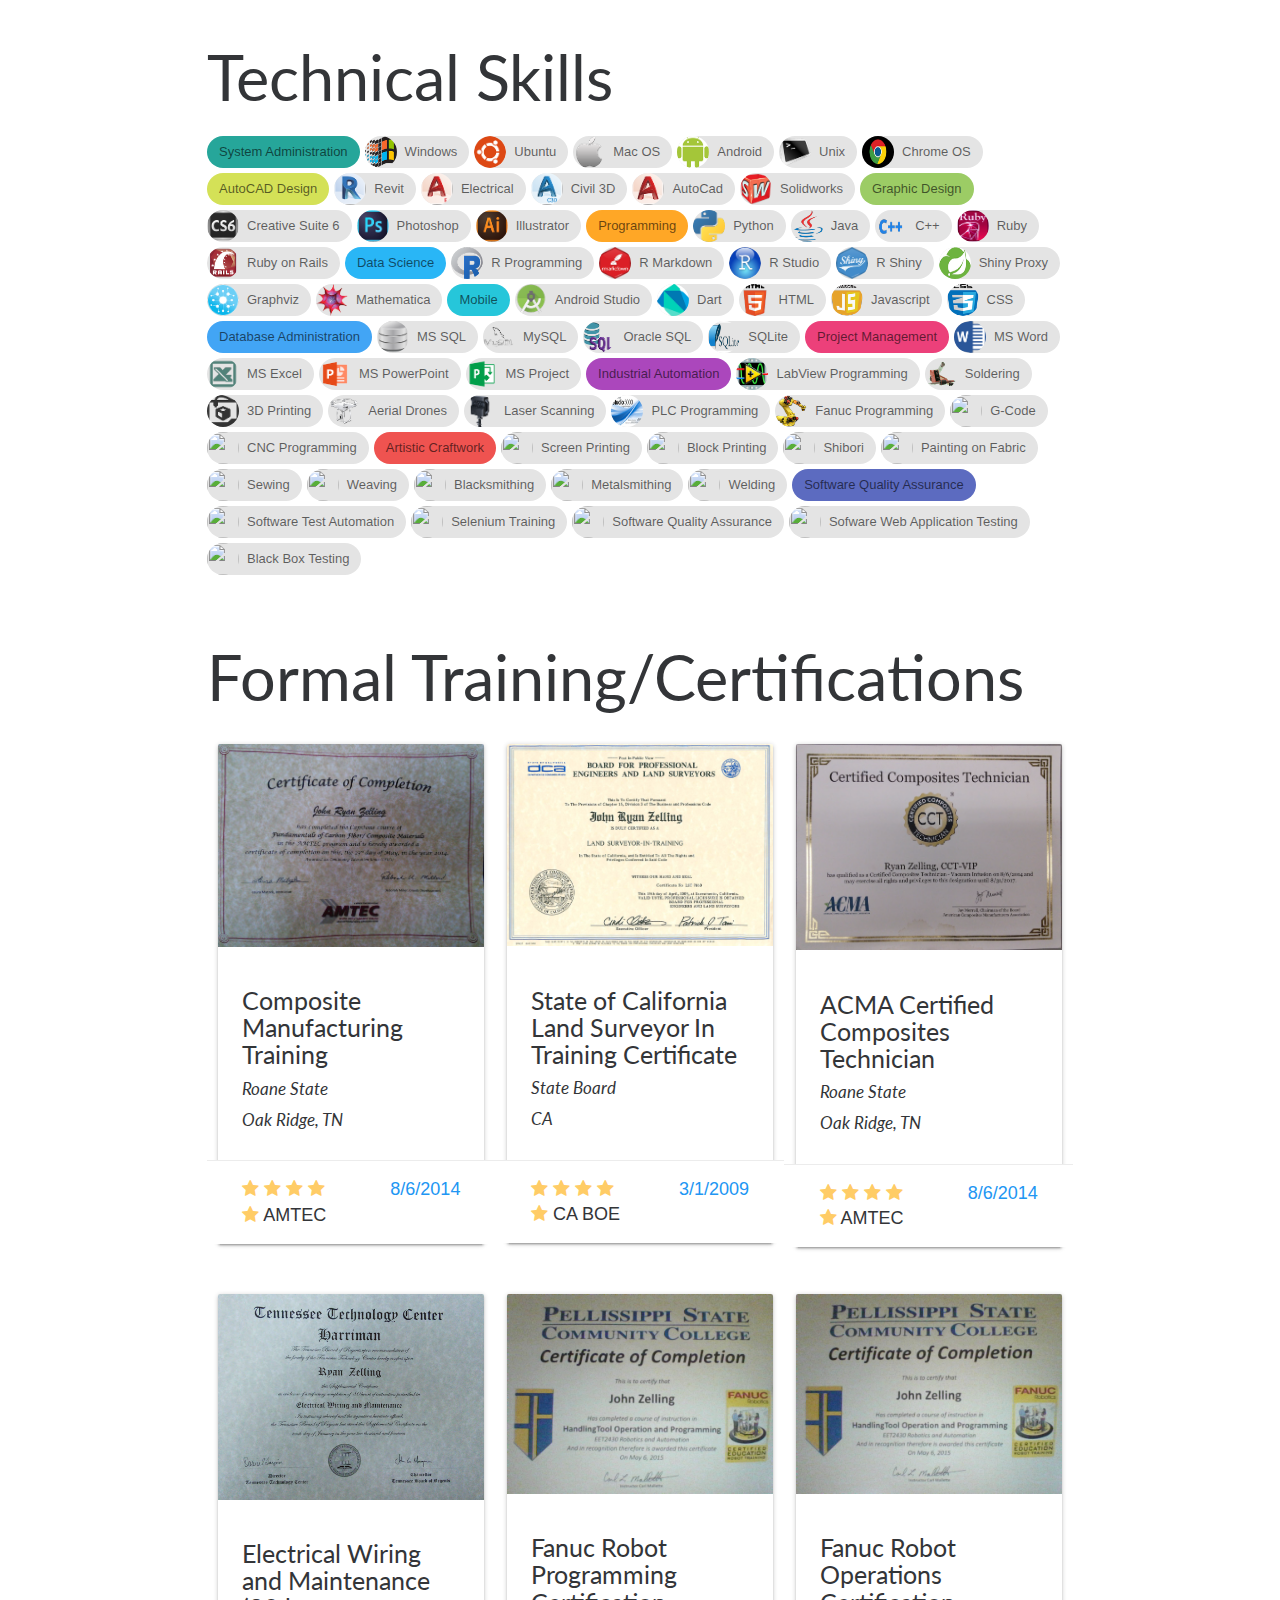
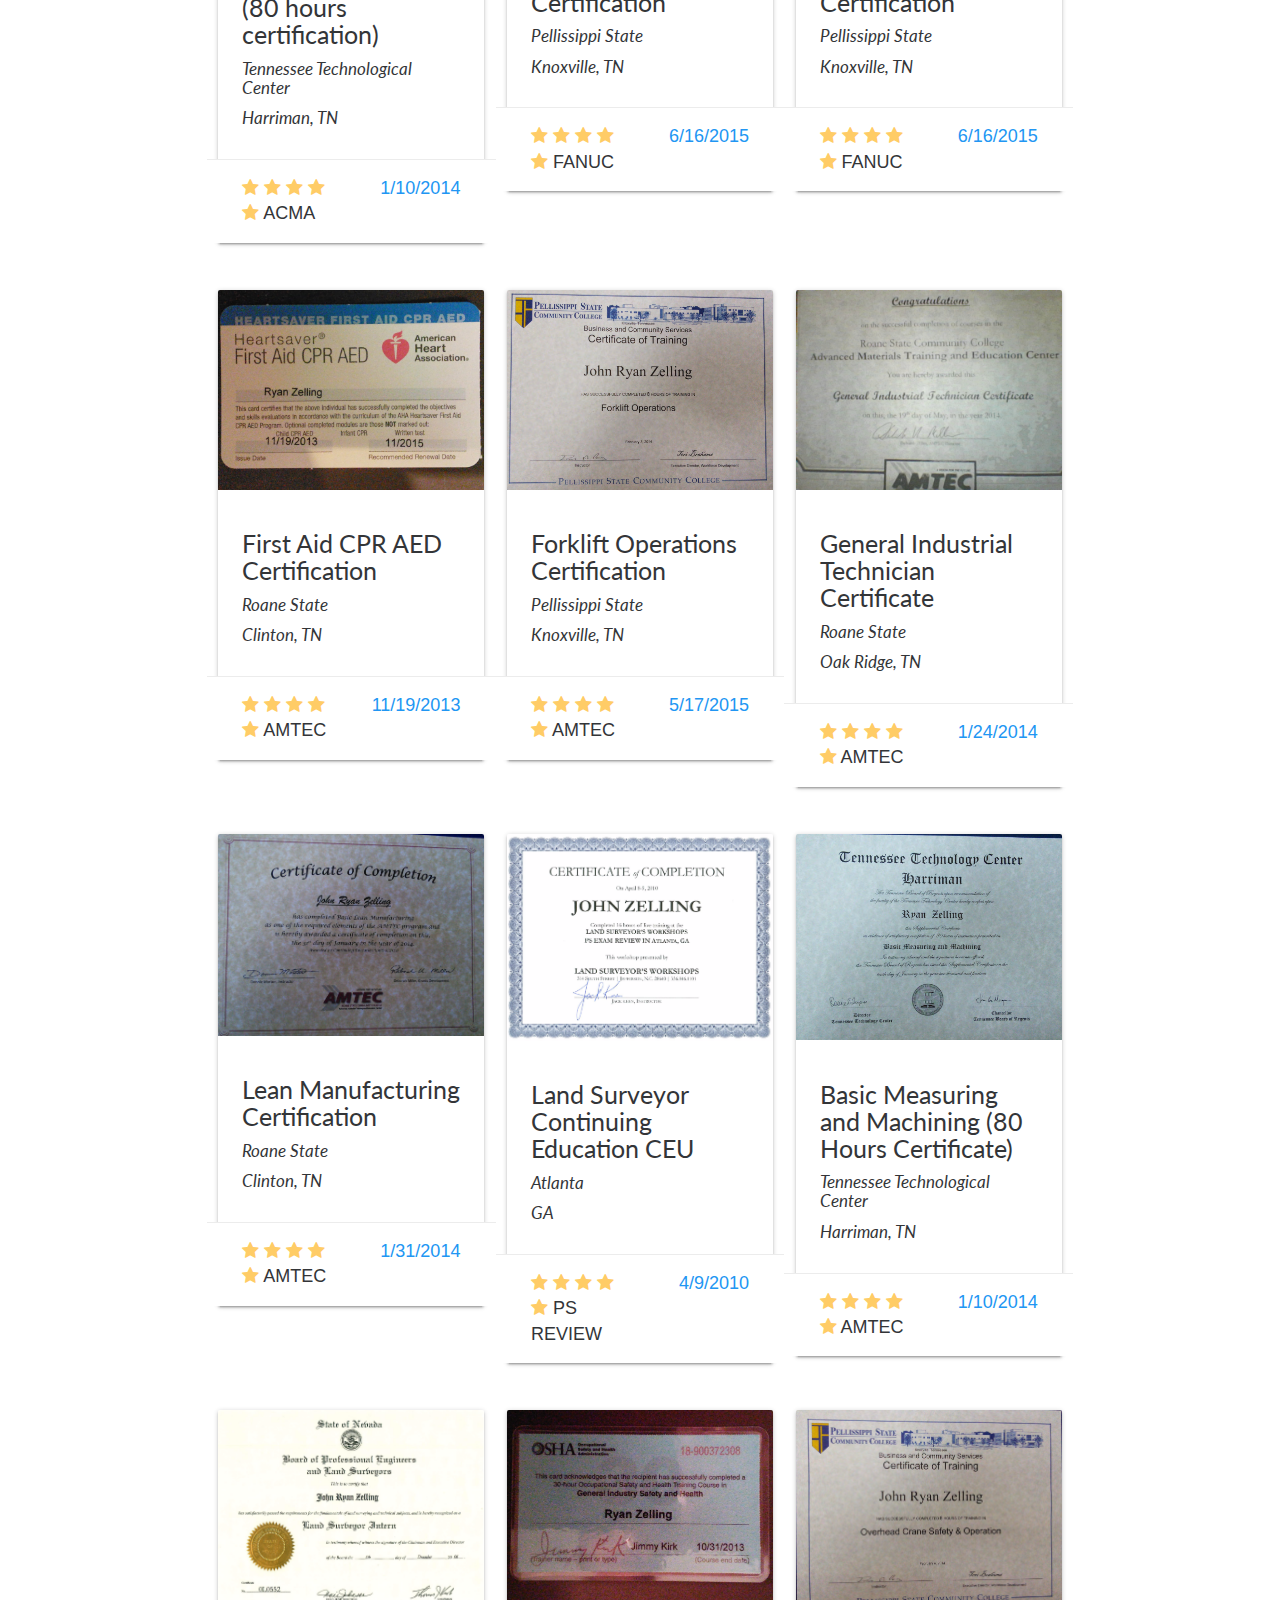
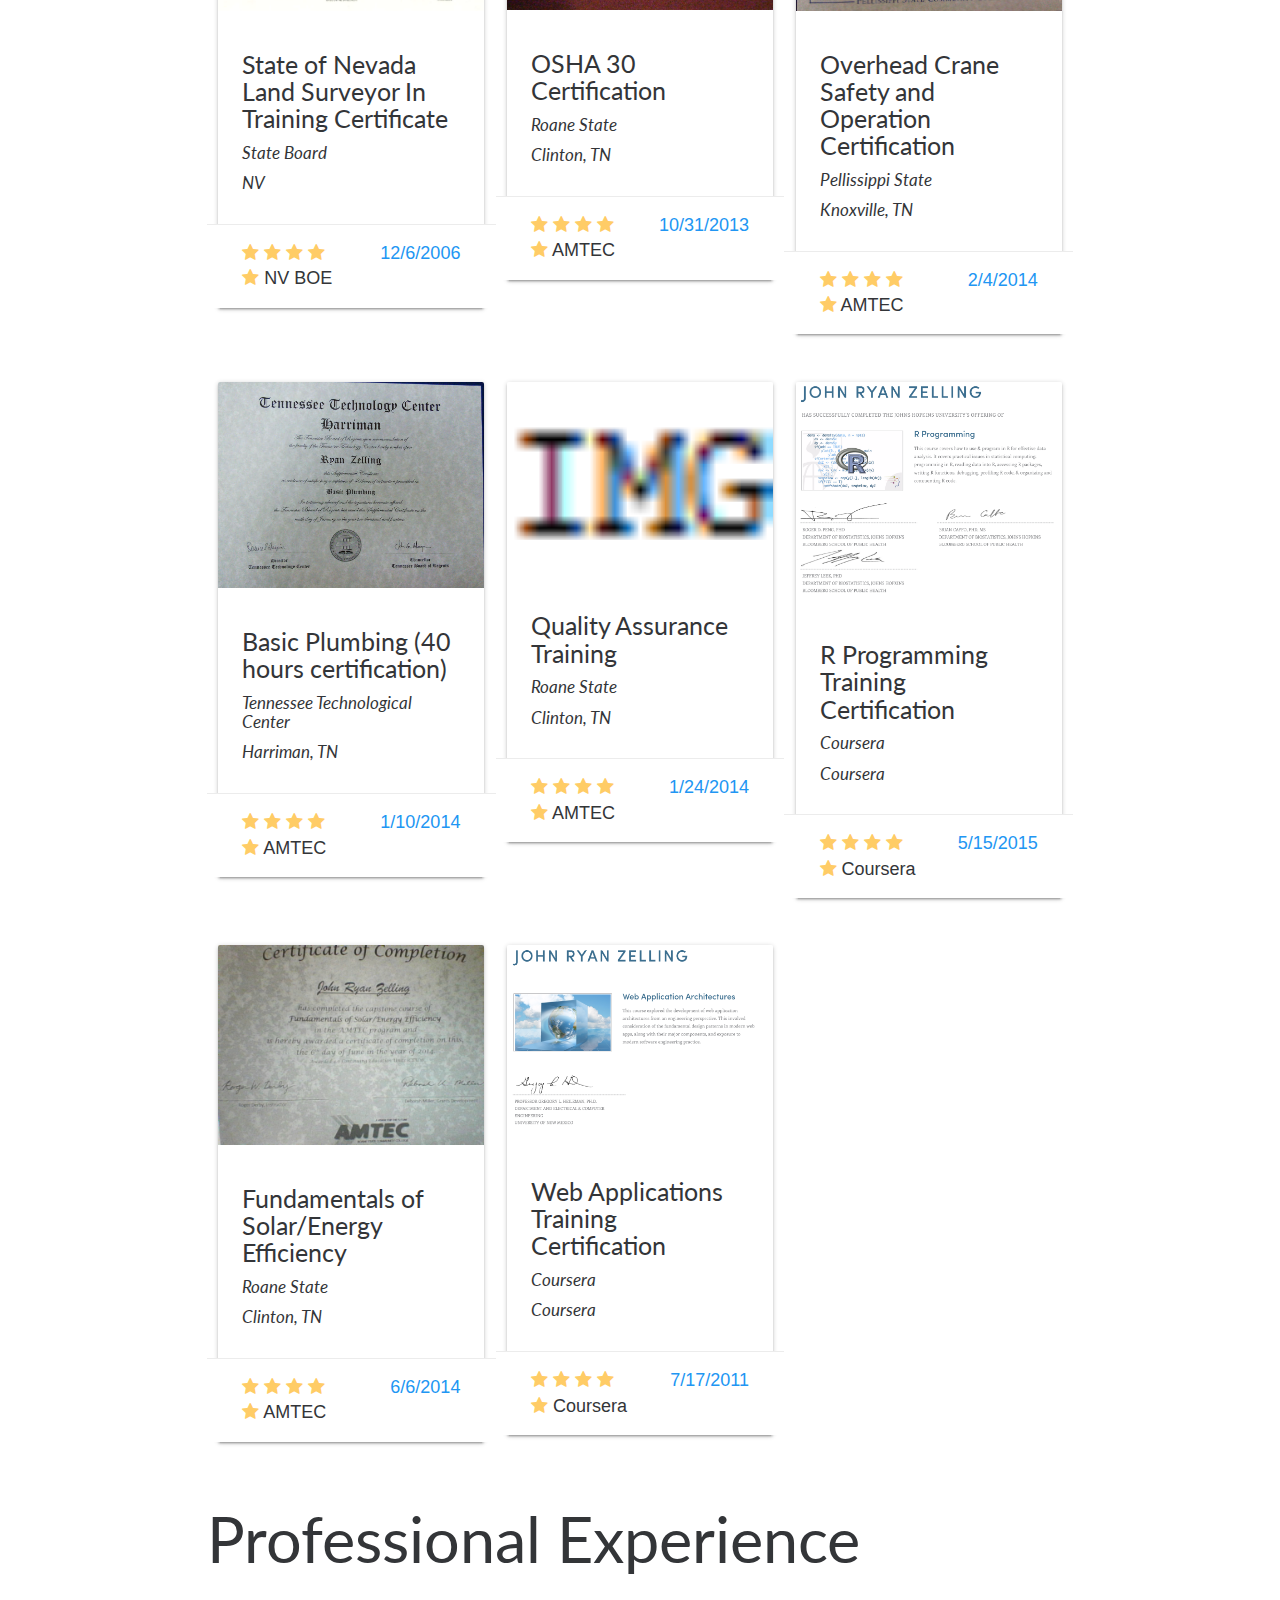
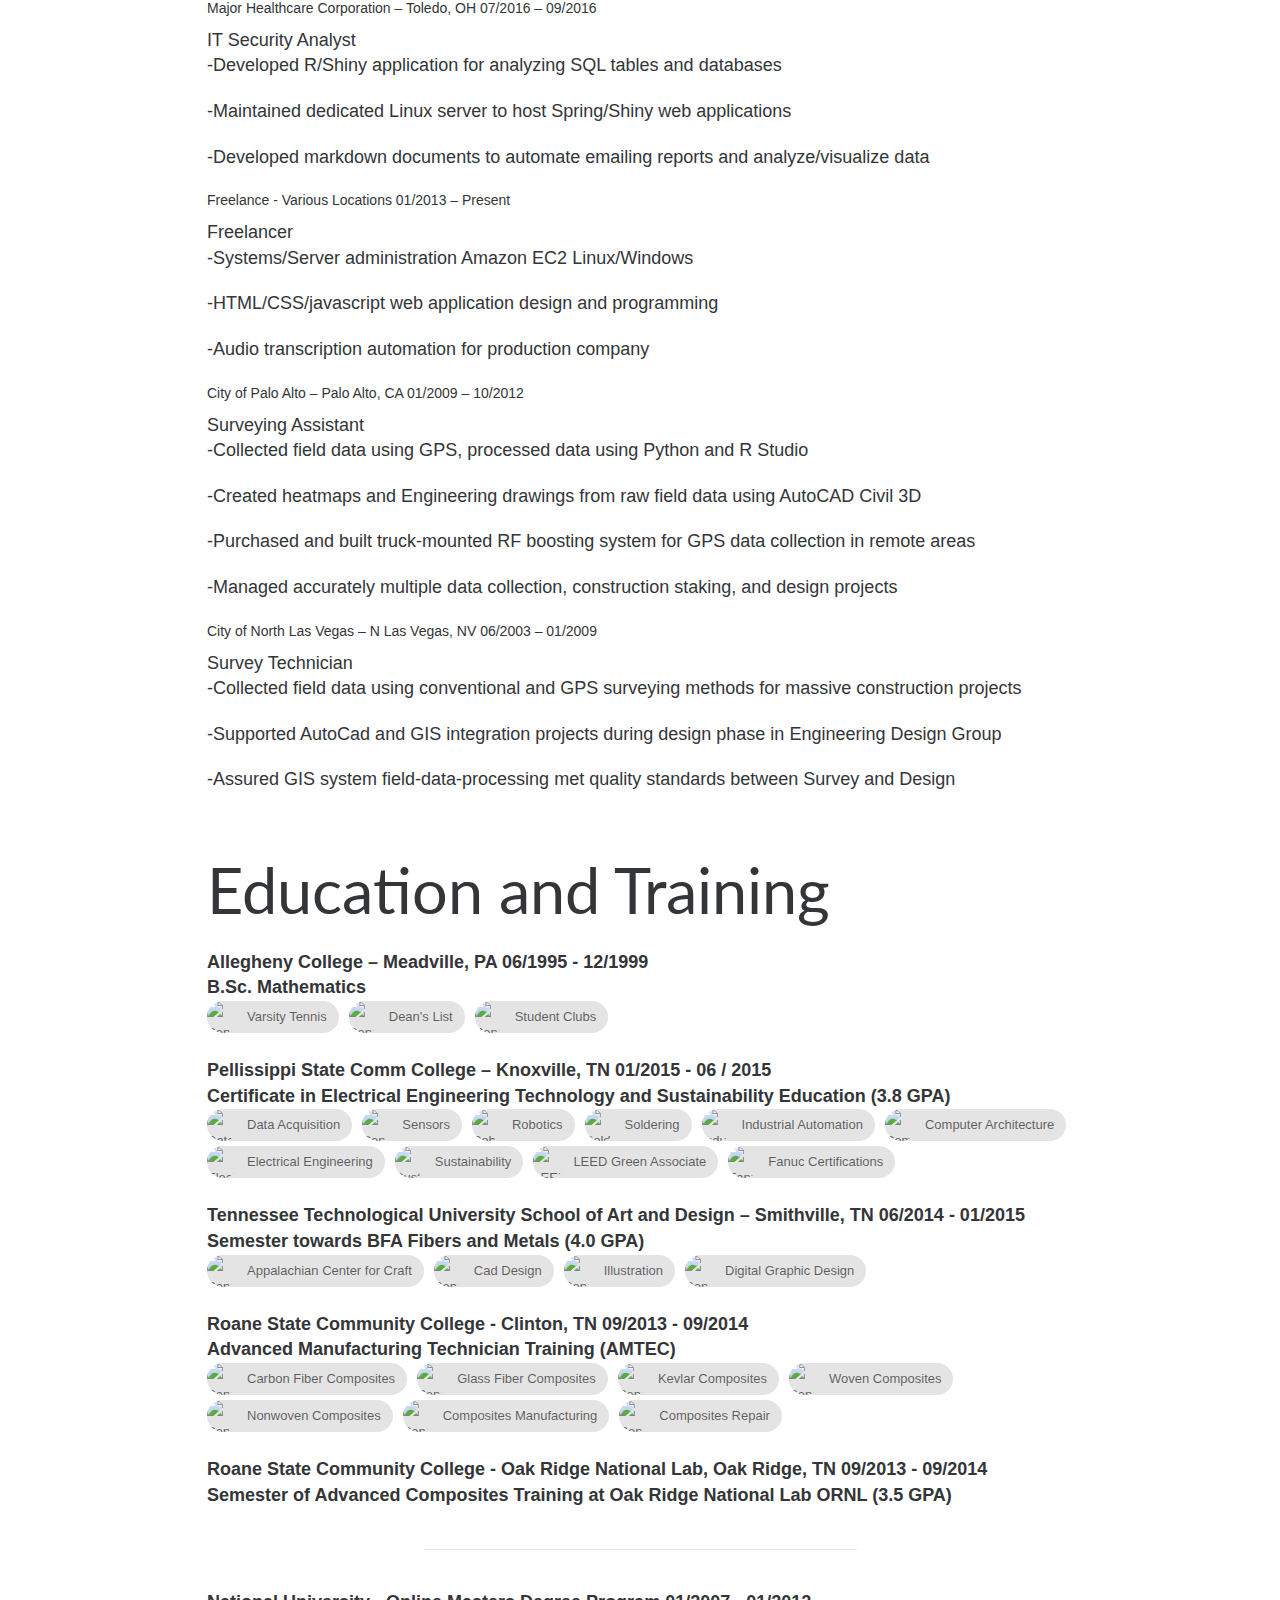
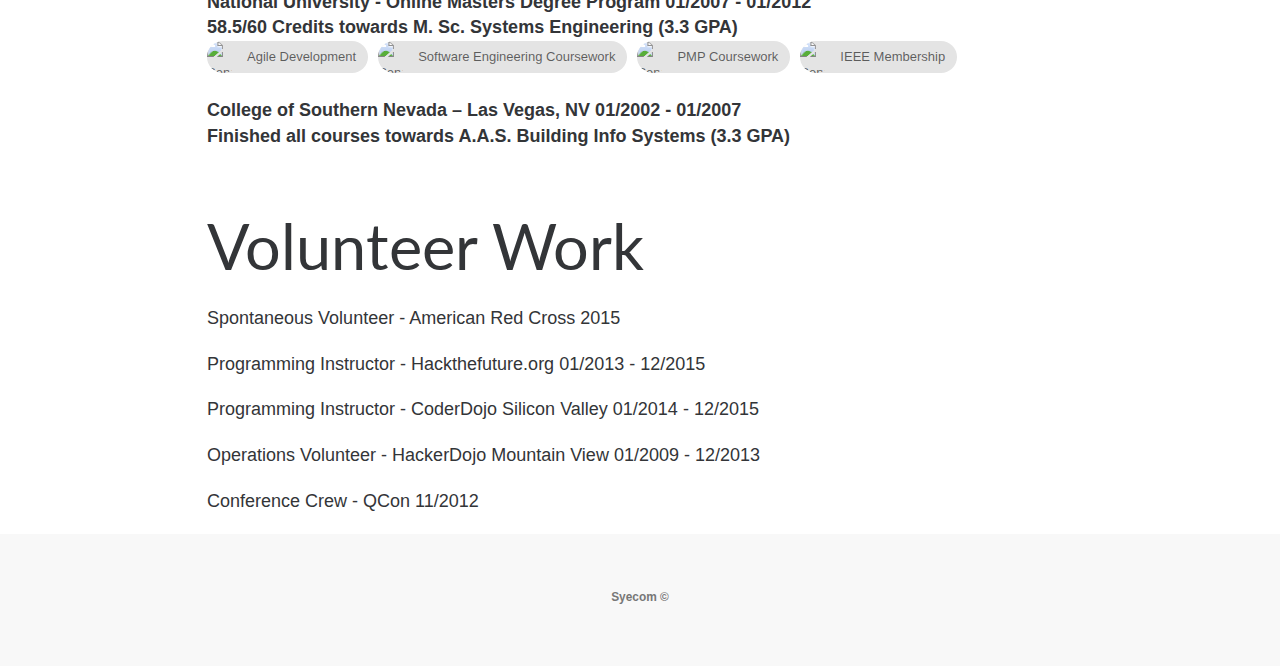
==== commit c7b8df18: "rehack" ====
--- a/resume.html
+++ b/resume.html
@@ -1,128 +1,45 @@
 <!DOCTYPE html>
-<html lang="en" class="index">
-<title>syecom</title>
-
-<!-- Hotjar Tracking Code for syecom.com -->
-<script>
-(function(h,o,t,j,a,r){
-h.hj=h.hj||function(){(h.hj.q=h.hj.q||[]).push(arguments)};
-h._hjSettings={hjid:390251,hjsv:5};
-a=o.getElementsByTagName('head')[0];
-r=o.createElement('script');r.async=1;
-r.src=t+h._hjSettings.hjid+j+h._hjSettings.hjsv;
-a.appendChild(r);
-})(window,document,'//static.hotjar.com/c/hotjar-','.js?sv=');
-</script>
-
-<style>
-.text-muted { color: #777; }
-.small { font-size: 85%; }
-</style>
-
-<script type="text/processing" data-processing-target="processing-canvas">
-
-PImage a;
-PImage b;
-PImage c;
-PImage d;
-PImage e;
-PImage f;
-
-void setup() {
-/* @pjs preload="Windows_logo-sm.png, Ubuntu_logo-sm.png, Mac_logo-sm.png, Android_logo-sm.png, Unix_logo-sm.png, Chrome_logo-sm.png"; */
-
-//scale canvas to percentage of screen size
-sclx = 0.68;
-scly = 0.85;
-size(screen.width*sclx, screen.height*scly);
-imageMode(CORNER);
-rectMode(CORNER);
-noCursor();
-
-a = loadImage("Windows_logo-sm.png");
-b = loadImage("Ubuntu_logo-sm.png");
-c = loadImage("Mac_logo-sm.png");
-d = loadImage("Android_logo-sm.png");
-e = loadImage("Unix_logo-sm.png");
-f = loadImage("Chrome_logo-sm.png");
-
-}
-
-void draw() {
-
-frameRate(60);
-float m = millis();
-lrx = screen.width*sclx;
-lry = screen.height*scly;
-
-//background(100);
-stroke(0);
-
-//left box
-ULx = 0.05*lrx;
-ULy = 0.15*lry;
-LRx = ULx + 0.20*lrx;
-LRy = ULy + 0.60*lry;
-fill(55);
-beginShape();
-vertex(ULx, ULy);
-vertex(LRx, ULy);
-vertex(LRx, LRy);
-vertex(ULx, LRy);
-vertex(ULx, ULy);
-endShape();
-
-//tech skills
-fill(255);
-
-TULx = ULx + 50;
-TULy = ULy + 25;
-
-text("Technical Skills", TULx, TULy);
-text("System Administration", TULx, TULy + 25);
-
-text("Windows", TULx, TULy + 50);
-image(a, TULx - 30, TULy + 35, 20, 20);
-
-text("Ubuntu", TULx, TULy + 75);
-image(b, TULx - 30, TULy + 60, 20, 20);
-
-text("Mac OS", TULx, TULy + 100);
-image(c, TULx - 30, TULy + 85, 20, 20);
-
-text("Android", TULx, TULy + 125);
-image(d, TULx - 30, TULy + 110, 20, 20);
-
-text("Unix", TULx, TULy + 150);
-image(e, TULx - 30, TULy + 135, 20, 20);
-
-text("Chrome OS", TULx, TULy + 175);
-image(f, TULx - 30, TULy + 160, 20, 20);
-
-
-//footer
-lrxf = 0+0.05*lrx+0.90*lrx;
-lryf = 0+0.77*lry+0.18*lry;
-fill(125);
-rect(0+0.05*lrx, 0+0.77*lry, 0.90*lrx, 0.18*lry);
-fill(255);
-text("MouseX: "+mouseX, lrxf-0.15*lrxf, lryf-85);
-text("MouseY: "+mouseY, lrxf-0.15*lrxf, lryf-70);
-text("Time: "+m/1000+" sec", lrxf-0.15*lrxf, lryf-55);
-text("FrameCount: "+frameCount+" frames", lrxf-0.15*lrxf, lryf-40);
-text("CanvasWidth: "+screen.width*.6, lrxf-0.15*lrxf, lryf-25);
-text("CanvasHeight: "+screen.height*.85, lrxf-0.15*lrxf, lryf-10);
-
-//cursor
-strokeWeight(1);
-line(mouseX-50, mouseY, mouseX+50, mouseY);
-line(mouseX, mouseY-50, mouseX, mouseY+50);
-
-}
-
-</script>
-
-<!--
+<html lang="en" class="resume">
+
+<head>
+
+    <meta charset="utf-8">
+    <meta http-equiv="X-UA-Compatible" content="IE=edge">
+    <meta name="viewport" content="width=device-width, initial-scale=1">
+    <meta name="description" content="">
+    <meta name="author" content="">
+
+    <title>jrzelling</title>
+
+    <!-- Bootstrap Core CSS -->
+    <link href="css/bootstrap.min.css" rel="stylesheet">
+    <!-- Custom CSS -->
+    <link href="css/styles.css" rel="stylesheet">
+    <!-- Custom Fonts -->
+    <link href="font-awesome/css/font-awesome.min.css" rel="stylesheet" type="text/css">
+    <link href="https://fonts.googleapis.com/css?family=Lato:300,400,700,300italic,400italic,700italic" rel="stylesheet" type="text/css">
+    <!--Import Google Icon Font-->
+    <link href="http://fonts.googleapis.com/icon?family=Material+Icons" rel="stylesheet">
+    <!--Import materialize.css-->
+    <link type="text/css" rel="stylesheet" href="css/materialize.css"  media="screen,projection"/>
+    <!--Let browser know website is optimized for mobile-->
+    <meta name="viewport" content="width=device-width, initial-scale=1.0"/>
+
+    <!-- Hotjar Tracking Code for syecom.com -->
+    <script>
+        (function(h,o,t,j,a,r){
+            h.hj=h.hj||function(){(h.hj.q=h.hj.q||[]).push(arguments)};
+            h._hjSettings={hjid:390251,hjsv:5};
+            a=o.getElementsByTagName('head')[0];
+            r=o.createElement('script');r.async=1;
+            r.src=t+h._hjSettings.hjid+j+h._hjSettings.hjsv;
+            a.appendChild(r);
+        })(window,document,'//static.hotjar.com/c/hotjar-','.js?sv=');
+    </script>
+</head>
+
+<body>
+
 <script>
 document.write('<div class="container">');
 document.write('<h1>Technical Skills</h1>');
@@ -135,20 +52,877 @@
 document.write('<dd class="chip"><img src="img/Android_logo-sm.png">Android</dd>');
 document.write('<dd class="chip"><img src="img/Unix_logo-sm.png">Unix</dd>');
 document.write('<dd class="chip"><img src="img/Chrome_logo-sm.png">Chrome OS</dd>');
+
+document.write('<dd class="chip lime lighten-1">AutoCAD Design</dd>');
+document.write('<dd class="chip"><img src="img/acadrevit_logo-sm.png"/>Revit</dd>');
+document.write('<dd class="chip"><img src="img/acadelec_logo-sm.png"/>Electrical</dd>');
+document.write('<dd class="chip"><img src="img/acadc3d_logo-sm.png"/>Civil 3D</dd>');
+document.write('<dd class="chip"><img src="img/acad_logo-sm.png"/>AutoCad</dd>');
+document.write('<dd class="chip"><img src="img/solidworks_logo-sm.png"/>Solidworks</dd>');
+
+document.write('<dd class="chip light-green lighten-1">Graphic Design</dd>');
+document.write('<dd class="chip"><img src="img/cs6_logo-sm.png"/>Creative Suite 6</dd>');
+document.write('<dd class="chip"><img src="img/photoshop_logo-sm.png"/>Photoshop</dd>');
+document.write('<dd class="chip"><img src="img/illustrator_logo-sm.png"/>Illustrator</dd>');
+
+document.write('<dd class="chip orange lighten-1">Programming</dd>');
+document.write('<dd class="chip"><img src="img/Python_logo-sm.png"/>Python</dd>');
+document.write('<dd class="chip"><img src="img/Java_logo-sm.png"/>Java</dd>');
+document.write('<dd class="chip"><img src="img/cpp_logo-sm.png"/>C++</dd>');
+document.write('<dd class="chip"><img src="img/ruby_logo-sm.PNG"/>Ruby </dd>');
+document.write('<dd class="chip"><img src="img/rubyrails_logo-sm.png"/>Ruby on Rails</dd>');
+
+document.write('<dd class="chip light-blue lighten-1">Data Science</dd>');
+document.write('<dd class="chip"><img src="img/R_logo-sm.png"/>R Programming</dd>');
+document.write('<dd class="chip"><img src="img/RMarkdown_logo-sm.png"/>R Markdown</dd>');
+document.write('<dd class="chip"><img src="img/RStudio_logo-sm.png"/>R Studio</dd>');
+document.write('<dd class="chip"><img src="img/RShiny_logo-sm.png"/>R Shiny</dd>');
+document.write('<dd class="chip"><img src="img/SProxy_logo-sm.png"/>Shiny Proxy</dd>');
+document.write('<dd class="chip"><img src="img/graphviz_logo-sm.png"/>Graphviz</dd>');
+document.write('<dd class="chip"><img src="img/Mathematica_logo-sm.png"/>Mathematica</dd>');
+
+document.write('<dd class="chip cyan lighten-1">Mobile</dd>');
+document.write('<dd class="chip"><img src="img/AndroidStudio_logo-sm.png"/>Android Studio</dd>');
+document.write('<dd class="chip"><img src="img/dart_logo-sm.png"/>Dart</dd>');
+document.write('<dd class="chip"><img src="img/html_logo-sm.png"/>HTML</dd>');
+document.write('<dd class="chip"><img src="img/javascript_logo-sm.png"/>Javascript</dd>');
+document.write('<dd class="chip"><img src="img/css_logo-sm.png" alt="CSS"/>CSS</dd>');
+
+document.write('<dd class="chip blue lighten-1">Database Administration</dd>');
+document.write('<dd class="chip"><img src="img/mssql_logo-sm.png"/>MS SQL</dd>');
+document.write('<dd class="chip"><img src="img/mysql_logo-sm.png"/>MySQL</dd>');
+document.write('<dd class="chip"><img src="img/oraclesql_logo-sm.png"/>Oracle SQL</dd>');
+document.write('<dd class="chip"><img src="img/sqlite_logo-sm.png"/>SQLite</dd>');
+
+document.write('<dd class="chip pink lighten-1">Project Management</dd>');
+document.write('<dd class="chip"><img src="img/msword_logo-sm.png"/>MS Word</dd>');
+document.write('<dd class="chip"><img src="img/msexcel_logo-sm.png"/>MS Excel</dd>');
+document.write('<dd class="chip"><img src="img/mspowerpoint_logo-sm.png"/>MS PowerPoint</dd>');
+document.write('<dd class="chip"><img src="img/msproject_logo-sm.png"/>MS Project</dd>');
+
+document.write('<dd class="chip purple lighten-1">Industrial Automation</dd>');
+document.write('<dd class="chip"><img src="img/labview_logo-sm.png"/>LabView Programming</dd>');
+document.write('<dd class="chip"><img src="img/soldering_logo-sm.png"/>Soldering</dd>');
+document.write('<dd class="chip"><img src="img/3dprinting_logo-sm.png"/>3D Printing</dd>');
+document.write('<dd class="chip"><img src="img/drones_logo-sm.png"/>Aerial Drones</dd>');
+document.write('<dd class="chip"><img src="img/laserscanning_logo-sm.png"/>Laser Scanning</dd>');
+document.write('<dd class="chip"><img src="img/plc_logo-sm.png"/>PLC Programming</dd>');
+document.write('<dd class="chip"><img src="img/fanuc_logo-sm.png"/>Fanuc Programming</dd>');
+document.write('<dd class="chip"><img src="https://placekitten.com/70/70"/>G-Code</dd>');
+document.write('<dd class="chip"><img src="https://placekitten.com/70/70"/>CNC Programming</dd>');
+
+document.write('<dd class="chip red lighten-1">Artistic Craftwork</dd>');
+document.write('<dd class="chip"><img src="https://placekitten.com/70/70"/>Screen Printing</dd>');
+document.write('<dd class="chip"><img src="https://placekitten.com/70/70"/>Block Printing</dd>');
+document.write('<dd class="chip"><img src="https://placekitten.com/70/70"/>Shibori</dd>');
+document.write('<dd class="chip"><img src="https://placekitten.com/70/70"/>Painting on Fabric</dd>');
+document.write('<dd class="chip"><img src="https://placekitten.com/70/70"/>Sewing</dd>');
+document.write('<dd class="chip"><img src="https://placekitten.com/70/70"/>Weaving</dd>');
+document.write('<dd class="chip"><img src="https://placekitten.com/70/70"/>Blacksmithing</dd>');
+document.write('<dd class="chip"><img src="https://placekitten.com/70/70"/>Metalsmithing</dd>');
+document.write('<dd class="chip"><img src="https://placekitten.com/70/70"/>Welding</dd>');
+
+document.write('<dd class="chip indigo lighten-1">Software Quality Assurance</dd>');
+document.write('<dd class="chip"><img src="https://placekitten.com/70/70"/>Software Test Automation</dd>');
+document.write('<dd class="chip"><img src="https://placekitten.com/70/70"/>Selenium Training</dd>');
+document.write('<dd class="chip"><img src="https://placekitten.com/70/70"/>Software Quality Assurance</dd>');
+document.write('<dd class="chip"><img src="https://placekitten.com/70/70"/>Sofware Web Application Testing</dd>');
+document.write('<dd class="chip"><img src="https://placekitten.com/70/70"/>Black Box Testing</dd>');
+
+document.write('</dl>');
+document.write('</div>');
 </script>
--->
-<canvas id="processing-canvas"></canvas>
+
+
+
+    <div class="container">
+
+        <h1>Formal Training/Certifications</h1>
+
+        <!-- 1.0 -->
+        <div class="lead row">
+            <!-- 1.1 -->
+            <div class="col s12 m4">
+                <div class="card">
+                    <div class="card-image"><img src="img/Certs/amteccarbonfiber_cert-sm.PNG"></div>
+                    <div class="card-content">
+                        <h5>Composite Manufacturing Training</h5>
+                        <h6 class="price-used"><i class="used">Roane State</i></h6>
+                        <h6 class="price-used"><i class="used">Oak Ridge, TN</i></h6>
+                    </div>
+                    <div class="card-action row">
+                        <span class="col s6">
+                            <span class="rating" title="5 Star!">
+                                <span class="fa fa-star"></span>
+                                <span class="fa fa-star"></span>
+                                <span class="fa fa-star"></span>
+                                <span class="fa fa-star"></span>
+                                <span class="fa fa-star"></span>
+                            </span>
+                            <span class="reviews-no">AMTEC</span>
+                        </span>
+                        <span class="col s6 price">
+                            <span>8/6/2014</span>
+                        </span>
+                    </div>
+                </div>
+            </div>
+            <!-- 1.2 -->
+            <div class="col s12 m4">
+                <div class="card">
+                    <div class="card-image"><img src="img/Certs/calsit_cert-sm.PNG"></div>
+                    <div class="card-content">
+                        <h5>State of California Land Surveyor In Training Certificate</h5>
+                        <h6 class="price-used"><i class="used">State Board</i></h6>
+                        <h6 class="price-used"><i class="used">CA</i></h6>
+                    </div>
+                    <div class="card-action row">
+                        <span class="col s6">
+                            <span class="rating" title="5 Star!">
+                                <span class="fa fa-star"></span>
+                                <span class="fa fa-star"></span>
+                                <span class="fa fa-star"></span>
+                                <span class="fa fa-star"></span>
+                                <span class="fa fa-star"></span>
+                            </span>
+                            <span class="reviews-no">CA BOE</span>
+                        </span>
+                        <span class="col s6 price">
+                            <span>3/1/2009</span>
+                        </span>
+                    </div>
+                </div>
+            </div>
+            <!-- 1.3 -->
+            <div class="col s12 m4">
+                <div class="card">
+                    <div class="card-image"><img src="img/Certs/cctvip_cert-sm.PNG"></div>
+                    <div class="card-content">
+                        <h5>ACMA Certified Composites Technician</h5>
+                        <h6 class="price-used"><i class="used">Roane State</i></h6>
+                        <h6 class="price-used"><i class="used">Oak Ridge, TN</i></h6>
+                    </div>
+                    <div class="card-action row">
+                        <span class="col s6">
+                            <span class="rating" title="5 Star!">
+                                <span class="fa fa-star"></span>
+                                <span class="fa fa-star"></span>
+                                <span class="fa fa-star"></span>
+                                <span class="fa fa-star"></span>
+                                <span class="fa fa-star"></span>
+                            </span>
+                            <span class="reviews-no">AMTEC</span>
+                        </span>
+                        <span class="col s6 price">
+                            <span>8/6/2014</span>
+                        </span>
+                    </div>
+                </div>
+            </div>
+        </div>
+
+        <!-- 2.0 -->
+        <div class="lead row">
+            <!-- 2.1 -->
+            <div class="col s12 m4">
+                <div class="card">
+                    <div class="card-image"><img src="img/Certs/elecwiring_cert-sm.PNG"></div>
+                    <div class="card-content">
+                        <h5>Electrical Wiring and Maintenance (80 hours certification)</h5>
+                        <h6 class="price-used"><i class="used">Tennessee Technological Center</i></h6>
+                        <h6 class="price-used"><i class="used">Harriman, TN</i></h6>
+                    </div>
+                    <div class="card-action row">
+                        <span class="col s6">
+                            <span class="rating" title="5 Star!">
+                                <span class="fa fa-star"></span>
+                                <span class="fa fa-star"></span>
+                                <span class="fa fa-star"></span>
+                                <span class="fa fa-star"></span>
+                                <span class="fa fa-star"></span>
+                            </span>
+                            <span class="reviews-no">ACMA</span>
+                        </span>
+                        <span class="col s6 price">
+                            <span>1/10/2014</span>
+                        </span>
+                    </div>
+                </div>
+            </div>
+            <!-- 2.2 -->
+            <div class="col s12 m4">
+                <div class="card">
+                    <div class="card-image"><img src="img/Certs/fanucp_cert-sm.png"></div>
+                    <div class="card-content">
+                        <h5>Fanuc Robot Programming Certification</h5>
+                        <h6 class="price-used"><i class="used">Pellissippi State</i></h6>
+                        <h6 class="price-used"><i class="used">Knoxville, TN</i></h6>
+                    </div>
+                    <div class="card-action row">
+                        <span class="col s6">
+                            <span class="rating" title="5 Star!">
+                                <span class="fa fa-star"></span>
+                                <span class="fa fa-star"></span>
+                                <span class="fa fa-star"></span>
+                                <span class="fa fa-star"></span>
+                                <span class="fa fa-star"></span>
+                            </span>
+                            <span class="reviews-no">FANUC</span>
+                        </span>
+                        <span class="col s6 price">
+                            <span>6/16/2015</span>
+                        </span>
+                    </div>
+                </div>
+            </div>
+            <!-- 2.3 -->
+            <div class="col s12 m4">
+                <div class="card">
+                    <div class="card-image"><img src="img/Certs/fanuco_cert-sm.png"></div>
+                    <div class="card-content">
+                        <h5>Fanuc Robot Operations Certification</h5>
+                        <h6 class="price-used"><i class="used">Pellissippi State</i></h6>
+                        <h6 class="price-used"><i class="used">Knoxville, TN</i></h6>
+                    </div>
+                    <div class="card-action row">
+                        <span class="col s6">
+                            <span class="rating" title="5 Star!">
+                                <span class="fa fa-star"></span>
+                                <span class="fa fa-star"></span>
+                                <span class="fa fa-star"></span>
+                                <span class="fa fa-star"></span>
+                                <span class="fa fa-star"></span>
+                            </span>
+                            <span class="reviews-no">FANUC</span>
+                        </span>
+                        <span class="col s6 price">
+                            <span>6/16/2015</span>
+                        </span>
+                    </div>
+                </div>
+            </div>
+        </div>
+
+
+        <!-- 3.0 -->
+        <div class="lead row">
+            <!-- 3.1 -->
+            <div class="col s12 m4">
+                <div class="card">
+                    <div class="card-image"><img src="img/Certs/firstaid_cert-sm.PNG"></div>
+                    <div class="card-content">
+                        <h5>First Aid CPR AED Certification</h5>
+                        <h6 class="price-used"><i class="used">Roane State</i></h6>
+                        <h6 class="price-used"><i class="used">Clinton, TN</i></h6>
+                    </div>
+                    <div class="card-action row">
+                        <span class="col s6">
+                            <span class="rating" title="5 Star!">
+                                <span class="fa fa-star"></span>
+                                <span class="fa fa-star"></span>
+                                <span class="fa fa-star"></span>
+                                <span class="fa fa-star"></span>
+                                <span class="fa fa-star"></span>
+                            </span>
+                            <span class="reviews-no">AMTEC</span>
+                        </span>
+                        <span class="col s6 price">
+                            <span>11/19/2013</span>
+                        </span>
+                    </div>
+                </div>
+            </div>
+            <!-- 3.2 -->
+            <div class="col s12 m4">
+                <div class="card">
+                    <div class="card-image"><img src="img/Certs/forklift_cert-sm.PNG"></div>
+                    <div class="card-content">
+                        <h5>Forklift Operations Certification</h5>
+                        <h6 class="price-used"><i class="used">Pellissippi State</i></h6>
+                        <h6 class="price-used"><i class="used">Knoxville, TN</i></h6>
+                    </div>
+                    <div class="card-action row">
+                        <span class="col s6">
+                            <span class="rating" title="5 Star!">
+                                <span class="fa fa-star"></span>
+                                <span class="fa fa-star"></span>
+                                <span class="fa fa-star"></span>
+                                <span class="fa fa-star"></span>
+                                <span class="fa fa-star"></span>
+                            </span>
+                            <span class="reviews-no">AMTEC</span>
+                        </span>
+                        <span class="col s6 price">
+                            <span>5/17/2015</span>
+                        </span>
+                    </div>
+                </div>
+            </div>
+            <!-- 3.3 -->
+            <div class="col s12 m4">
+                <div class="card">
+                    <div class="card-image"><img src="img/Certs/industrial_cert-sm.PNG"></div>
+                    <div class="card-content">
+                        <h5>General Industrial Technician Certificate</h5>
+                        <h6 class="price-used"><i class="used">Roane State</i></h6>
+                        <h6 class="price-used"><i class="used">Oak Ridge, TN</i></h6>
+                    </div>
+                    <div class="card-action row">
+                        <span class="col s6">
+                            <span class="rating" title="5 Star!">
+                                <span class="fa fa-star"></span>
+                                <span class="fa fa-star"></span>
+                                <span class="fa fa-star"></span>
+                                <span class="fa fa-star"></span>
+                                <span class="fa fa-star"></span>
+                            </span>
+                            <span class="reviews-no">AMTEC</span>
+                        </span>
+                        <span class="col s6 price">
+                            <span>1/24/2014</span>
+                        </span>
+                    </div>
+                </div>
+            </div>
+        </div>
+
+
+        <!-- 4.0 -->
+        <div class="lead row">
+            <!-- 4.1 -->
+            <div class="col s12 m4">
+                <div class="card">
+                    <div class="card-image"><img src="img/Certs/leanmfg_cert-sm.PNG"></div>
+                    <div class="card-content">
+                        <h5>Lean Manufacturing Certification</h5>
+                        <h6 class="price-used"><i class="used">Roane State</i></h6>
+                        <h6 class="price-used"><i class="used">Clinton, TN</i></h6>
+                    </div>
+                    <div class="card-action row">
+                        <span class="col s6">
+                            <span class="rating" title="5 Star!">
+                                <span class="fa fa-star"></span>
+                                <span class="fa fa-star"></span>
+                                <span class="fa fa-star"></span>
+                                <span class="fa fa-star"></span>
+                                <span class="fa fa-star"></span>
+                            </span>
+                            <span class="reviews-no">AMTEC</span>
+                        </span>
+                        <span class="col s6 price">
+                            <span>1/31/2014</span>
+                        </span>
+                    </div>
+                </div>
+            </div>
+            <!-- 4.2 -->
+            <div class="col s12 m4">
+                <div class="card">
+                    <div class="card-image"><img src="img/Certs/lsceu_cert-sm.PNG"></div>
+                    <div class="card-content">
+                        <h5>Land Surveyor Continuing Education CEU</h5>
+                        <h6 class="price-used"><i class="used">Atlanta</i></h6>
+                        <h6 class="price-used"><i class="used">GA</i></h6>
+                    </div>
+                    <div class="card-action row">
+                        <span class="col s6">
+                            <span class="rating" title="5 Star!">
+                                <span class="fa fa-star"></span>
+                                <span class="fa fa-star"></span>
+                                <span class="fa fa-star"></span>
+                                <span class="fa fa-star"></span>
+                                <span class="fa fa-star"></span>
+                            </span>
+                            <span class="reviews-no">PS REVIEW</span>
+                        </span>
+                        <span class="col s6 price">
+                            <span>4/9/2010</span>
+                        </span>
+                    </div>
+                </div>
+            </div>
+            <!-- 4.3 -->
+            <div class="col s12 m4">
+                <div class="card">
+                    <div class="card-image"><img src="img/Certs/machining_cert-sm.PNG"></div>
+                    <div class="card-content">
+                        <h5>Basic Measuring and Machining (80 Hours Certificate)</h5>
+                        <h6 class="price-used"><i class="used">Tennessee Technological Center</i></h6>
+                        <h6 class="price-used"><i class="used">Harriman, TN</i></h6>
+                    </div>
+                    <div class="card-action row">
+                        <span class="col s6">
+                            <span class="rating" title="5 Star!">
+                                <span class="fa fa-star"></span>
+                                <span class="fa fa-star"></span>
+                                <span class="fa fa-star"></span>
+                                <span class="fa fa-star"></span>
+                                <span class="fa fa-star"></span>
+                            </span>
+                            <span class="reviews-no">AMTEC</span>
+                        </span>
+                        <span class="col s6 price">
+                            <span>1/10/2014</span>
+                        </span>
+                    </div>
+                </div>
+            </div>
+        </div>
+
+
+        <!-- 5.0 -->
+        <div class="lead row">
+            <!-- 5.1 -->
+            <div class="col s12 m4">
+                <div class="card">
+                    <div class="card-image"><img src="img/Certs/nvlsit_cert-sm.PNG"></div>
+                    <div class="card-content">
+                        <h5>State of Nevada Land Surveyor In Training Certificate</h5>
+                        <h6 class="price-used"><i class="used">State Board</i></h6>
+                        <h6 class="price-used"><i class="used">NV</i></h6>
+                    </div>
+                    <div class="card-action row">
+                        <span class="col s6">
+                            <span class="rating" title="5 Star!">
+                                <span class="fa fa-star"></span>
+                                <span class="fa fa-star"></span>
+                                <span class="fa fa-star"></span>
+                                <span class="fa fa-star"></span>
+                                <span class="fa fa-star"></span>
+                            </span>
+                            <span class="reviews-no">NV BOE</span>
+                        </span>
+                        <span class="col s6 price">
+                            <span>12/6/2006</span>
+                        </span>
+                    </div>
+                </div>
+            </div>
+            <!-- 5.2 -->
+            <div class="col s12 m4">
+                <div class="card">
+                    <div class="card-image"><img src="img/Certs/osha_cert-sm.PNG"></div>
+                    <div class="card-content">
+                        <h5>OSHA 30 Certification</h5>
+                        <h6 class="price-used"><i class="used">Roane State</i></h6>
+                        <h6 class="price-used"><i class="used">Clinton, TN</i></h6>
+                    </div>
+                    <div class="card-action row">
+                        <span class="col s6">
+                            <span class="rating" title="5 Star!">
+                                <span class="fa fa-star"></span>
+                                <span class="fa fa-star"></span>
+                                <span class="fa fa-star"></span>
+                                <span class="fa fa-star"></span>
+                                <span class="fa fa-star"></span>
+                            </span>
+                            <span class="reviews-no">AMTEC</span>
+                        </span>
+                        <span class="col s6 price">
+                            <span>10/31/2013</span>
+                        </span>
+                    </div>
+                </div>
+            </div>
+            <!-- 5.3 -->
+            <div class="col s12 m4">
+                <div class="card">
+                    <div class="card-image"><img src="img/Certs/ovhcrane_cert-sm.PNG"></div>
+                    <div class="card-content">
+                        <h5>Overhead Crane Safety and Operation Certification</h5>
+                        <h6 class="price-used"><i class="used">Pellissippi State</i></h6>
+                        <h6 class="price-used"><i class="used">Knoxville, TN</i></h6>
+                    </div>
+                    <div class="card-action row">
+                        <span class="col s6">
+                            <span class="rating" title="5 Star!">
+                                <span class="fa fa-star"></span>
+                                <span class="fa fa-star"></span>
+                                <span class="fa fa-star"></span>
+                                <span class="fa fa-star"></span>
+                                <span class="fa fa-star"></span>
+                            </span>
+                            <span class="reviews-no">AMTEC</span>
+                        </span>
+                        <span class="col s6 price">
+                            <span>2/4/2014</span>
+                        </span>
+                    </div>
+                </div>
+            </div>
+        </div>
+
+        <!-- 6.0 -->
+        <div class="lead row">
+            <!-- 6.1 -->
+            <div class="col s12 m4">
+                <div class="card">
+                    <div class="card-image"><img src="img/Certs/plumbing_cert-sm.PNG"></div>
+                    <div class="card-content">
+                        <h5>Basic Plumbing (40 hours certification)</h5>
+                        <h6 class="price-used"><i class="used">Tennessee Technological Center</i></h6>
+                        <h6 class="price-used"><i class="used">Harriman, TN</i></h6>
+                    </div>
+                    <div class="card-action row">
+                        <span class="col s6">
+                            <span class="rating" title="5 Star!">
+                                <span class="fa fa-star"></span>
+                                <span class="fa fa-star"></span>
+                                <span class="fa fa-star"></span>
+                                <span class="fa fa-star"></span>
+                                <span class="fa fa-star"></span>
+                            </span>
+                            <span class="reviews-no">AMTEC</span>
+                        </span>
+                        <span class="col s6 price">
+                            <span>1/10/2014</span>
+                        </span>
+                    </div>
+                </div>
+            </div>
+            <!-- 6.2 -->
+            <div class="col s12 m4">
+                <div class="card">
+                    <div class="card-image"><img src="img/Certs/quality_cert-sm.png"></div>
+                    <div class="card-content">
+                        <h5>Quality Assurance Training</h5>
+                        <h6 class="price-used"><i class="used">Roane State</i></h6>
+                        <h6 class="price-used"><i class="used">Clinton, TN</i></h6>
+                    </div>
+                    <div class="card-action row">
+                        <span class="col s6">
+                            <span class="rating" title="5 Star!">
+                                <span class="fa fa-star"></span>
+                                <span class="fa fa-star"></span>
+                                <span class="fa fa-star"></span>
+                                <span class="fa fa-star"></span>
+                                <span class="fa fa-star"></span>
+                            </span>
+                            <span class="reviews-no">AMTEC</span>
+                        </span>
+                        <span class="col s6 price">
+                            <span>1/24/2014</span>
+                        </span>
+                    </div>
+                </div>
+            </div>
+            <!-- 6.3 -->
+            <div class="col s12 m4">
+                <div class="card">
+                    <div class="card-image"><img src="img/Certs/rprog_cert-sm.PNG"></div>
+                    <div class="card-content">
+                        <h5>R Programming Training Certification</h5>
+                        <h6 class="price-used"><i class="used">Coursera</i></h6>
+                        <h6 class="price-used"><i class="used">Coursera</i></h6>
+                    </div>
+                    <div class="card-action row">
+                        <span class="col s6">
+                            <span class="rating" title="5 Star!">
+                                <span class="fa fa-star"></span>
+                                <span class="fa fa-star"></span>
+                                <span class="fa fa-star"></span>
+                                <span class="fa fa-star"></span>
+                                <span class="fa fa-star"></span>
+                            </span>
+                            <span class="reviews-no">Coursera</span>
+                        </span>
+                        <span class="col s6 price">
+                            <span>5/15/2015</span>
+                        </span>
+                    </div>
+                </div>
+            </div>
+        </div>
+
+        <!-- 7.0 -->
+        <div class="lead row">
+            <!-- 7.1 -->
+            <div class="col s12 m4">
+                <div class="card">
+                    <div class="card-image"><img src="img/Certs/solar_cert-sm.png"></div>
+                    <div class="card-content">
+                        <h5>Fundamentals of Solar/Energy Efficiency</h5>
+                        <h6 class="price-used"><i class="used">Roane State</i></h6>
+                        <h6 class="price-used"><i class="used">Clinton, TN</i></h6>
+                    </div>
+                    <div class="card-action row">
+                        <span class="col s6">
+                            <span class="rating" title="5 Star!">
+                                <span class="fa fa-star"></span>
+                                <span class="fa fa-star"></span>
+                                <span class="fa fa-star"></span>
+                                <span class="fa fa-star"></span>
+                                <span class="fa fa-star"></span>
+                            </span>
+                            <span class="reviews-no">AMTEC</span>
+                        </span>
+                        <span class="col s6 price">
+                            <span>6/6/2014</span>
+                        </span>
+                    </div>
+                </div>
+            </div>
+            <!-- 7.2 -->
+            <div class="col s12 m4">
+                <div class="card">
+                    <div class="card-image"><img src="img/Certs/webapps_cert-sm.PNG"></div>
+                    <div class="card-content">
+                        <h5>Web Applications Training Certification</h5>
+                        <h6 class="price-used"><i class="used">Coursera</i></h6>
+                        <h6 class="price-used"><i class="used">Coursera</i></h6>
+                    </div>
+                    <div class="card-action row">
+                        <span class="col s6">
+                            <span class="rating" title="5 Star!">
+                                <span class="fa fa-star"></span>
+                                <span class="fa fa-star"></span>
+                                <span class="fa fa-star"></span>
+                                <span class="fa fa-star"></span>
+                                <span class="fa fa-star"></span>
+                            </span>
+                            <span class="reviews-no">Coursera</span>
+                        </span>
+                        <span class="col s6 price">
+                            <span>7/17/2011</span>
+                        </span>
+                    </div>
+                </div>
+            </div>
+            <!-- 7.3 -->
+        </div>
+
+        <h1>Professional Experience</h1>
+
+        <p><strong>Major Healthcare Corporation – Toledo, OH 07/2016 – 09/2016</strong></p>
+
+        <dl class="lead">
+            IT Security Analyst
+            <dd class="row">-Developed R/Shiny application for analyzing SQL tables and databases</dd>
+            <dd class="row">-Maintained dedicated Linux server to host Spring/Shiny web applications</dd>
+            <dd class="row">-Developed markdown documents to automate emailing reports and analyze/visualize data</dd>
+        </dl>
+
+        <p><strong>Freelance - Various Locations 01/2013 – Present</strong></p>
+
+        <dl class="lead">
+            Freelancer
+            <dd class="row">-Systems/Server administration Amazon EC2 Linux/Windows</dd>
+            <dd class="row">-HTML/CSS/javascript web application design and programming</dd>
+            <dd class="row">-Audio transcription automation for production company</dd>
+        </dl>
+
+        <p><strong>City of Palo Alto – Palo Alto, CA 01/2009 – 10/2012</strong></p>
+
+        <dl class="lead">
+            Surveying Assistant
+            <dd class="row">-Collected field data using GPS, processed data using Python and R Studio</dd>
+            <dd class="row">-Created heatmaps and Engineering drawings from raw field data using AutoCAD Civil 3D</dd>
+            <dd class="row">-Purchased and built truck-mounted RF boosting system for GPS data collection in remote areas</dd>
+            <dd class="row">-Managed accurately multiple data collection, construction staking, and design projects</dd>
+        </dl>
+
+        <p><strong>City of North Las Vegas – N Las Vegas, NV 06/2003 – 01/2009</strong></p>
+
+        <dl class="lead">
+            Survey Technician
+            <dd class="row">-Collected field data using conventional and GPS surveying methods for massive construction projects</dd>
+            <dd class="row">-Supported AutoCad and GIS integration projects during design phase in Engineering Design Group</dd>
+            <dd class="row">-Assured GIS system field-data-processing met quality standards between Survey and Design</dd>
+        </dl>
+    </div>
+
+
+
+<div class="container">
+
+    <h1>Education and Training</h1>
+
+    <dl class="lead">
+        <dt>Allegheny College – Meadville, PA 06/1995 - 12/1999</dt>
+        <dt>B.Sc. Mathematics</dt>
+        <dd class="chip">
+            <img src="https://placekitten.com/70/70" alt="Sensors">
+            Varsity Tennis
+        </dd>
+        <dd class="chip">
+            <img src="https://placekitten.com/70/70" alt="Sensors">
+            Dean's List
+        </dd>
+        <dd class="chip">
+            <img src="https://placekitten.com/70/70" alt="Sensors">
+            Student Clubs
+        </dd>
+    </dl>
+
+    <dl class="lead">
+        <dt>Pellissippi State Comm College – Knoxville, TN 01/2015 - 06 / 2015</dt>
+        <dt>Certificate in Electrical Engineering Technology and Sustainability Education (3.8 GPA)</dt>
+        <dd class="chip">
+            <img src="https://placekitten.com/70/70" alt="Data Acquisition">
+            Data Acquisition
+        </dd>
+        <dd class="chip">
+            <img src="https://placekitten.com/70/70" alt="Sensors">
+            Sensors
+        </dd>
+        <dd class="chip">
+            <img src="https://placekitten.com/70/70" alt="Robotics">
+            Robotics
+        </dd>
+        <dd class="chip">
+            <img src="https://placekitten.com/70/70" alt="Soldering">
+            Soldering
+        </dd>
+        <dd class="chip">
+            <img src="https://placekitten.com/70/70" alt="Industrial Automation">
+            Industrial Automation
+        </dd>
+        <dd class="chip">
+            <img src="https://placekitten.com/70/70" alt="Computer Architecture">
+            Computer Architecture
+        </dd>
+        <dd class="chip">
+            <img src="https://placekitten.com/70/70" alt="Electrical Engineering">
+            Electrical Engineering
+        </dd>
+        <dd class="chip">
+            <img src="https://placekitten.com/70/70" alt="Sustainability">
+            Sustainability
+        </dd>
+        <dd class="chip">
+            <img src="https://placekitten.com/70/70" alt="LEED GA">
+            LEED Green Associate
+        </dd>
+        <dd class="chip">
+            <img src="https://placekitten.com/70/70" alt="Fanuc Certification">
+            Fanuc Certifications
+        </dd>
+    </dl>
+
+    <dl class="lead">
+        <dt>Tennessee Technological University School of Art and Design – Smithville, TN 06/2014 - 01/2015</dt>
+        <dt>Semester towards BFA Fibers and Metals (4.0 GPA)</dt>
+        <dd class="chip">
+            <img src="https://placekitten.com/70/70" alt="Sensors">
+            Appalachian Center for Craft
+        </dd>
+        <dd class="chip">
+            <img src="https://placekitten.com/70/70" alt="Sensors">
+            Cad Design
+        </dd>
+        <dd class="chip">
+            <img src="https://placekitten.com/70/70" alt="Sensors">
+            Illustration
+        </dd>
+        <dd class="chip">
+            <img src="https://placekitten.com/70/70" alt="Sensors">
+            Digital Graphic Design
+        </dd>
+    </dl>
+
+    <dl class="lead">
+        <dt>Roane State Community College - Clinton, TN 09/2013 - 09/2014</dt>
+        <dt>Advanced Manufacturing Technician Training (AMTEC)</dt>
+        <dd class="chip">
+            <img src="https://placekitten.com/70/70" alt="Sensors">
+            Carbon Fiber Composites
+        </dd>
+        <dd class="chip">
+            <img src="https://placekitten.com/70/70" alt="Sensors">
+            Glass Fiber Composites
+        </dd>
+        <dd class="chip">
+            <img src="https://placekitten.com/70/70" alt="Sensors">
+            Kevlar Composites
+        </dd>
+        <dd class="chip">
+            <img src="https://placekitten.com/70/70" alt="Sensors">
+            Woven Composites
+        </dd>
+        <dd class="chip">
+            <img src="https://placekitten.com/70/70" alt="Sensors">
+            Nonwoven Composites
+        </dd>
+        <dd class="chip">
+            <img src="https://placekitten.com/70/70" alt="Sensors">
+            Composites Manufacturing
+        </dd>
+        <dd class="chip">
+            <img src="https://placekitten.com/70/70" alt="Sensors">
+            Composites Repair
+        </dd>
+    </dl>
+
+    <dl class="lead">
+        <dt>Roane State Community College - Oak Ridge National Lab, Oak Ridge, TN 09/2013 - 09/2014</dt>
+        <dt>Semester of Advanced Composites Training at Oak Ridge National Lab ORNL (3.5 GPA)</dt>
+    </dl>
+
+    <hr>
+
+    <dl class="lead">
+        <dt>National University - Online Masters Degree Program 01/2007 - 01/2012</dt>
+        <dt>58.5/60 Credits towards M. Sc. Systems Engineering (3.3 GPA)</dt>
+        <dd class="chip">
+            <img src="https://placekitten.com/70/70" alt="Sensors">
+            Agile Development
+        </dd>
+        <dd class="chip">
+            <img src="https://placekitten.com/70/70" alt="Sensors">
+            Software Engineering Coursework
+        </dd>
+        <dd class="chip">
+            <img src="https://placekitten.com/70/70" alt="Sensors">
+            PMP Coursework
+        </dd>
+        <dd class="chip">
+            <img src="https://placekitten.com/70/70" alt="Sensors">
+            IEEE Membership
+        </dd>
+    </dl>
+
+    <dl class="lead">
+        <dt>College of Southern Nevada – Las Vegas, NV 01/2002 - 01/2007</dt>
+        <dt>Finished all courses towards A.A.S. Building Info Systems (3.3 GPA)</dt>
+    </dl>
+</div>
+
+<!-- VOLUNEER SECTION -->
+<script src="js/myVol.js"></script>
+<script>
+document.write('<div class="container">');
+document.write('<h1>Volunteer Work</h1>');
+document.write('<dl class="lead">');
+
+for (var i=0; i<myVol.length; i++) {
+  document.write('<dd class="row">' + myVol[i] + '</dd>');
+}
+
+document.write('</dl>')
+document.write('</div>')
+</script>
 
 <!-- Footer -->
 <script>
 document.write('<footer>');
+document.write('<div class="container">');
+document.write('<div class="row">');
+document.write('<div class="col-lg-12">');
 document.write('<p class="copyright text-muted small">');
 document.write('Syecom &copy;');
 document.write('</p>');
+document.write('</div>');
+document.write('</div>');
+document.write('</div>');
 document.write('</footer>');
 </script>
 
-<script src="js/processing.min.js"></script>
-
-
-<!--Access to Medical Records, Back Safety, Basic Orientation, Behavioral Based Safety, Bloodborne Pathogens, Communication, Control of Hazardous Energy, Core Compliance 2012, Core Compliance 2016, DOT HazMat General Familiarization, Drug and Alcohol, Electrical Safety, Emergency Response, Excavation and Trenching Safety, Fall Protection, Fire Safety, First Aid, Global Harmonized Sys & Hazard Communication, H2S Clear 4-Hour End User, Hand Safety, Hazard Communication (HAZCOM), Hazard Identification, HazWoper Operations, Hearing Conservation, Housekeeping, Hydrogen Sulfide (H2S), Incident Investigation, Incident Reporting, Introduction To Safety, Job Safety Analysis Training, Marine Trash and Debris, Motor Vehicle Safety, Occupational Health Hazards, Office Safety, Offshore Safety, OSHA Record Keeping, Permit Required Confined Space, Personal Protective Equipment, Powered Industrial Truck (Forklift), Process Safety Management (PSM), Respiratory Protection, Rigging Safety, Scaffolding Safety, SEMS II Training- Offshore Oilfield Employees, Short Service Employees, Stop Work Authority, Terrorist Response Program (TRAP), Walking Working Surfaces & Elevated Work, Welding, Cutting, and Brazing, Work Permits, Workplace Violence, SafeGulf Orientation, SafeLand Orientation, Software Quality Assurance; Web Technology; Java Programmer; AutoCAD Civil 3D; Autodesk Revit Programmer, FANUC Robot Programmer.-->+<!-- Bootstrap Core JavaScript -->
+<script src="js/bootstrap.min.js"></script>
+<!--Import jQuery before materialize.js-->
+<script type="text/javascript" src="https://code.jquery.com/jquery-2.1.1.min.js"></script>
+<script type="text/javascript" src="js/materialize.js"></script>
+
+</body>
+
+</html>
--- a/css/styles.css
+++ b/css/styles.css
@@ -0,0 +1,1172 @@
+@import url(http://fonts.googleapis.com/css?family=Advent+Pro:100);
+
+.fa-etsy:before {
+    content: "\0045 ";
+    font-family: georgia, serif;
+}
+
+.fa-star,.fa-star-half-o {
+    color:#FC6
+}
+
+.price{
+    color:#2196f3;
+    position:relative;
+    text-align:right
+}
+
+body,
+html {
+    width: 100%;
+    height: 100%;
+}
+
+html.index {
+  background:  url(../img/background/oakridgesnow.gif) no-repeat center center fixed;
+  background-size: cover;
+}
+
+img.thumbnails {
+    margin-right: 10px;
+    margin-top: 10px;
+    vertical-align: middle;
+}
+
+dd.thumbnails {
+    vertical-align: middle;
+}
+
+body,
+h1,
+h2,
+h3,
+h4,
+h5,
+h6 {
+    font-family: "Lato","Helvetica Neue",Helvetica,Arial,sans-serif;
+    font-weight: 700;
+}
+
+.topnav {
+    font-size: 14px; 
+}
+
+.lead {
+    font-size: 18px;
+    font-weight: 400;
+}
+
+.intro-header {
+    padding-top: 50px; /* If you're making other pages, make sure there is 50px of padding to make sure the navbar doesn't overlap content! */
+    padding-bottom: 50px;
+    text-align: center;
+    color: #f8f8f8;
+    /*background: url(../img/intro-bg.jpg) no-repeat center center;*/
+    background-size: cover;
+}
+
+.intro-message {
+    position: relative;
+    padding-top: 20%;
+    padding-bottom: 20%;
+}
+
+.intro-message > h1 {
+    margin: 0;
+    text-shadow: 2px 2px 3px rgba(0,0,0,0.6);
+    font-size: 5em;
+}
+
+.intro-divider {
+    width: 400px;
+    border-top: 1px solid #f8f8f8;
+    border-bottom: 1px solid rgba(0,0,0,0.2);
+}
+
+.intro-message > h3 {
+    text-shadow: 2px 2px 3px rgba(0,0,0,0.6);
+}
+
+@media(max-width:767px) {
+    .intro-message {
+        padding-bottom: 15%;
+    }
+
+    .intro-message > h1 {
+        font-size: 3em;
+    }
+
+    ul.intro-social-buttons > li {
+        display: block;
+        margin-bottom: 20px;
+        padding: 0;
+    }
+
+    ul.intro-social-buttons > li:last-child {
+        margin-bottom: 0;
+    }
+
+    .intro-divider {
+        width: 100%;
+    }
+}
+
+.network-name {
+    text-transform: uppercase;
+    font-size: 14px;
+    font-weight: 400;
+    letter-spacing: 2px;
+}
+
+.content-section-a {
+    padding: 50px 0;
+    background-color: #f8f8f8;
+}
+
+.content-section-b {
+    padding: 50px 0;
+    border-top: 1px solid #e7e7e7;
+    border-bottom: 1px solid #e7e7e7;
+}
+
+.section-heading {
+    margin-bottom: 30px;
+}
+
+.section-heading-spacer {
+    float: left;
+    width: 200px;
+    border-top: 3px solid #e7e7e7;
+}
+
+.banner {
+    padding: 100px 0;
+    color: #f8f8f8;
+    background: url(../img/banner-bg.jpg) no-repeat center center;
+    background-size: cover;
+}
+
+.banner h2 {
+    margin: 0;
+    text-shadow: 2px 2px 3px rgba(0,0,0,0.6);
+    font-size: 3em;
+}
+
+.banner ul {
+    margin-bottom: 0;
+}
+
+.banner-social-buttons {
+    float: right;
+    margin-top: 0;
+}
+
+@media(max-width:1199px) {
+    ul.banner-social-buttons {
+        float: left;
+        margin-top: 15px;
+    }
+}
+
+@media(max-width:767px) {
+    .banner h2 {
+        margin: 0;
+        text-shadow: 2px 2px 3px rgba(0,0,0,0.6);
+        font-size: 3em;
+    }
+
+    ul.banner-social-buttons > li {
+        display: block;
+        margin-bottom: 20px;
+        padding: 0;
+    }
+
+    ul.banner-social-buttons > li:last-child {
+        margin-bottom: 0;
+    }
+}
+
+footer {
+    padding: 50px 0;
+    background-color: #f8f8f8;
+}
+
+p.copyright {
+    margin: 15px 0 0;
+    display: table;
+    text-align: center;
+    margin-left: auto;
+    margin-right: auto;
+}
+
+body {
+  background: none;
+}
+
+/*! normalize.css v3.0.3 | MIT License | github.com/necolas/normalize.css */
+/**
+ * 1. Set default font family to sans-serif.
+ * 2. Prevent iOS and IE text size adjust after device orientation change,
+ *    without disabling user zoom.
+ */
+html {
+  font-family: sans-serif;
+  /* 1 */
+  -ms-text-size-adjust: 100%;
+  /* 2 */
+  -webkit-text-size-adjust: 100%;
+  /* 2 */
+}
+/**
+ * Remove default margin.
+ */
+body {
+  margin: 0;
+}
+/* HTML5 display definitions
+   ========================================================================== */
+/**
+ * Correct `block` display not defined for any HTML5 element in IE 8/9.
+ * Correct `block` display not defined for `details` or `summary` in IE 10/11
+ * and Firefox.
+ * Correct `block` display not defined for `main` in IE 11.
+ */
+article,
+aside,
+details,
+figcaption,
+figure,
+footer,
+header,
+hgroup,
+main,
+menu,
+nav,
+section,
+summary {
+  display: block;
+}
+/**
+ * 1. Correct `inline-block` display not defined in IE 8/9.
+ * 2. Normalize vertical alignment of `progress` in Chrome, Firefox, and Opera.
+ */
+audio,
+canvas,
+progress,
+video {
+  display: inline-block;
+  /* 1 */
+  vertical-align: baseline;
+  /* 2 */
+}
+/**
+ * Prevent modern browsers from displaying `audio` without controls.
+ * Remove excess height in iOS 5 devices.
+ */
+audio:not([controls]) {
+  display: none;
+  height: 0;
+}
+/**
+ * Address `[hidden]` styling not present in IE 8/9/10.
+ * Hide the `template` element in IE 8/9/10/11, Safari, and Firefox < 22.
+ */
+[hidden],
+template {
+  display: none;
+}
+/* Links
+   ========================================================================== */
+/**
+ * Remove the gray background color from active links in IE 10.
+ */
+a {
+  background-color: transparent;
+}
+/**
+ * Improve readability of focused elements when they are also in an
+ * active/hover state.
+ */
+a:active,
+a:hover {
+  outline: 0;
+}
+/* Text-level semantics
+   ========================================================================== */
+/**
+ * Address styling not present in IE 8/9/10/11, Safari, and Chrome.
+ */
+abbr[title] {
+  border-bottom: 1px dotted;
+}
+/**
+ * Address style set to `bolder` in Firefox 4+, Safari, and Chrome.
+ */
+b,
+strong {
+  font-weight: bold;
+}
+/**
+ * Address styling not present in Safari and Chrome.
+ */
+dfn {
+  font-style: italic;
+}
+/**
+ * Address variable `h1` font-size and margin within `section` and `article`
+ * contexts in Firefox 4+, Safari, and Chrome.
+ */
+h1 {
+  font-size: 2em;
+  margin: 0.67em 0;
+}
+/**
+ * Address styling not present in IE 8/9.
+ */
+mark {
+  background: #ff0;
+  color: #000;
+}
+/**
+ * Address inconsistent and variable font size in all browsers.
+ */
+small {
+  font-size: 80%;
+}
+/**
+ * Prevent `sub` and `sup` affecting `line-height` in all browsers.
+ */
+sub,
+sup {
+  font-size: 75%;
+  line-height: 0;
+  position: relative;
+  vertical-align: baseline;
+}
+sup {
+  top: -0.5em;
+}
+sub {
+  bottom: -0.25em;
+}
+/* Embedded content
+   ========================================================================== */
+/**
+ * Remove border when inside `a` element in IE 8/9/10.
+ */
+img {
+  border: 0;
+  vertical-align: middle;
+}
+/**
+ * Correct overflow not hidden in IE 9/10/11.
+ */
+svg:not(:root) {
+  overflow: hidden;
+}
+/* Grouping content
+   ========================================================================== */
+/**
+ * Address margin not present in IE 8/9 and Safari.
+ */
+figure {
+  margin: 1em 40px;
+}
+/**
+ * Address differences between Firefox and other browsers.
+ */
+hr {
+  box-sizing: content-box;
+  height: 0;
+}
+/**
+ * Contain overflow in all browsers.
+ */
+pre {
+  overflow: auto;
+}
+/**
+ * Address odd `em`-unit font size rendering in all browsers.
+ */
+code,
+kbd,
+pre,
+samp {
+  font-family: monospace, monospace;
+  font-size: 1em;
+}
+/* Forms
+   ========================================================================== */
+/**
+ * Known limitation: by default, Chrome and Safari on OS X allow very limited
+ * styling of `select`, unless a `border` property is set.
+ */
+/**
+ * 1. Correct color not being inherited.
+ *    Known issue: affects color of disabled elements.
+ * 2. Correct font properties not being inherited.
+ * 3. Address margins set differently in Firefox 4+, Safari, and Chrome.
+ */
+button,
+input,
+optgroup,
+select,
+textarea {
+  color: inherit;
+  /* 1 */
+  font: inherit;
+  /* 2 */
+  margin: 0;
+  /* 3 */
+}
+/**
+ * Address `overflow` set to `hidden` in IE 8/9/10/11.
+ */
+button {
+  overflow: visible;
+}
+/**
+ * Address inconsistent `text-transform` inheritance for `button` and `select`.
+ * All other form control elements do not inherit `text-transform` values.
+ * Correct `button` style inheritance in Firefox, IE 8/9/10/11, and Opera.
+ * Correct `select` style inheritance in Firefox.
+ */
+button,
+select {
+  text-transform: none;
+}
+/**
+ * 1. Avoid the WebKit bug in Android 4.0.* where (2) destroys native `audio`
+ *    and `video` controls.
+ * 2. Correct inability to style clickable `input` types in iOS.
+ * 3. Improve usability and consistency of cursor style between image-type
+ *    `input` and others.
+ */
+button,
+html input[type="button"],
+input[type="reset"],
+input[type="submit"] {
+  -webkit-appearance: button;
+  /* 2 */
+  cursor: pointer;
+  /* 3 */
+}
+/**
+ * Re-set default cursor for disabled elements.
+ */
+button[disabled],
+html input[disabled] {
+  cursor: default;
+}
+/**
+ * Remove inner padding and border in Firefox 4+.
+ */
+button::-moz-focus-inner,
+input::-moz-focus-inner {
+  border: 0;
+  padding: 0;
+}
+/**
+ * Address Firefox 4+ setting `line-height` on `input` using `!important` in
+ * the UA stylesheet.
+ */
+input {
+  line-height: normal;
+}
+/**
+ * It's recommended that you don't attempt to style these elements.
+ * Firefox's implementation doesn't respect box-sizing, padding, or width.
+ *
+ * 1. Address box sizing set to `content-box` in IE 8/9/10.
+ * 2. Remove excess padding in IE 8/9/10.
+ */
+input[type="checkbox"],
+input[type="radio"] {
+  box-sizing: border-box;
+  /* 1 */
+  padding: 0;
+  /* 2 */
+}
+/**
+ * Fix the cursor style for Chrome's increment/decrement buttons. For certain
+ * `font-size` values of the `input`, it causes the cursor style of the
+ * decrement button to change from `default` to `text`.
+ */
+input[type="number"]::-webkit-inner-spin-button,
+input[type="number"]::-webkit-outer-spin-button {
+  height: auto;
+}
+/**
+ * 1. Address `appearance` set to `searchfield` in Safari and Chrome.
+ * 2. Address `box-sizing` set to `border-box` in Safari and Chrome.
+ */
+input[type="search"] {
+  -webkit-appearance: textfield;
+  /* 1 */
+  box-sizing: content-box;
+  /* 2 */
+}
+/**
+ * Remove inner padding and search cancel button in Safari and Chrome on OS X.
+ * Safari (but not Chrome) clips the cancel button when the search input has
+ * padding (and `textfield` appearance).
+ */
+input[type="search"]::-webkit-search-cancel-button,
+input[type="search"]::-webkit-search-decoration {
+  -webkit-appearance: none;
+}
+/**
+ * Define consistent border, margin, and padding.
+ */
+fieldset {
+  border: 1px solid #c0c0c0;
+  margin: 0 2px;
+  padding: 0.35em 0.625em 0.75em;
+}
+/**
+ * 1. Correct `color` not being inherited in IE 8/9/10/11.
+ * 2. Remove padding so people aren't caught out if they zero out fieldsets.
+ */
+legend {
+  border: 0;
+  /* 1 */
+  padding: 0;
+  /* 2 */
+}
+/**
+ * Remove default vertical scrollbar in IE 8/9/10/11.
+ */
+textarea {
+  overflow: auto;
+}
+/**
+ * Don't inherit the `font-weight` (applied by a rule above).
+ * NOTE: the default cannot safely be changed in Chrome and Safari on OS X.
+ */
+optgroup {
+  font-weight: bold;
+}
+/* Tables
+   ========================================================================== */
+/**
+ * Remove most spacing between table cells.
+ */
+table {
+  border-collapse: collapse;
+  border-spacing: 0;
+}
+td,
+th {
+  padding: 0;
+}
+* {
+  box-sizing: border-box;
+}
+html {
+  font-size: 100%;
+  -webkit-font-smoothing: antialiased;
+}
+@media only screen and (max-width: 768px) {
+  html {
+    font-size: 80%;
+  }
+}
+body {
+  color: #333538;
+  font-family: "proxima-nova", sans-serif;
+}
+body.sidebar-padded {
+  padding-left: 240px;
+}
+@media only screen and (max-width: 768px) {
+  body.sidebar-padded {
+    padding-left: 220px;
+  }
+}
+@media only screen and (max-width: 500px) {
+  body.sidebar-padded {
+    padding-left: 0;
+  }
+}
+.homepage {
+  position: relative;
+  padding-top: 120px;
+}
+.background-chart {
+  top: 0;
+  left: 0;
+  position: absolute;
+  width: 100%;
+  height: 380px;
+  background-color: #E7E9ED;
+  overflow: hidden;
+}
+.background-chart canvas {
+  display: block;
+  margin-top: 5px;
+}
+.content-overlay {
+  position: relative;
+  max-width: 800px;
+  margin: 0 auto;
+  box-shadow: 0 1px 2px rgba(0, 0, 0, 0.2);
+  padding: 30px 60px;
+  background-color: #FFFFFF;
+}
+@media only screen and (max-width: 768px) {
+  .content-overlay {
+    padding-left: 20px;
+    padding-right: 20px;
+  }
+}
+.documentation-header,
+.documentation-body {
+  max-width: 1200px;
+  margin: 20px auto;
+  padding: 30px 60px;
+}
+@media only screen and (max-width: 768px) {
+  .documentation-header,
+  .documentation-body {
+    padding-left: 40px;
+    padding-right: 40px;
+  }
+}
+@media only screen and (max-width: 500px) {
+  .documentation-header,
+  .documentation-body {
+    padding-left: 20px;
+    padding-right: 20px;
+  }
+}
+.documentation-header {
+  padding-bottom: 0;
+}
+@media only screen and (max-width: 500px) {
+  .documentation-header {
+    text-align: center;
+  }
+}
+.documentation-header .chart-logo,
+.documentation-header .documentation-title-wrapper {
+  float: left;
+}
+@media only screen and (max-width: 500px) {
+  .documentation-header .chart-logo,
+  .documentation-header .documentation-title-wrapper {
+    float: none;
+  }
+}
+.documentation-header .documentation-title-wrapper {
+  margin: 1em 0;
+  padding: 1em;
+}
+@media only screen and (max-width: 500px) {
+  .documentation-header .documentation-title-wrapper {
+    margin: 0;
+  }
+}
+.documentation-header:before,
+.documentation-header:after {
+  content: " ";
+  display: table;
+}
+.documentation-header:after {
+  clear: both;
+}
+.documentation-body {
+  padding-top: 0;
+}
+.documentation-body h1,
+.documentation-body h2,
+.documentation-body h3,
+.documentation-body h4,
+.documentation-body h5,
+.documentation-body h6 {
+  position: relative;
+  font-family: "proxima-nova-soft", sans-serif;
+}
+.documentation-body h2 {
+  margin-top: 2.5rem;
+  clear: both;
+}
+.documentation-body h3 {
+  margin-top: 2rem;
+  clear: both;
+}
+.documentation-body .half {
+  width: 50%;
+  float: left;
+  padding-bottom: 20px;
+}
+@media only screen and (max-width: 768px) {
+  .documentation-body .half {
+    width: auto;
+    float: none;
+  }
+}
+.documentation-body .half:nth-child(2):after {
+  clear: both;
+  content: '';
+  display: table;
+}
+.sidebar {
+  width: 240px;
+  padding: 0.2rem 0;
+  position: fixed;
+  top: 0;
+  left: 0;
+  max-height: 100%;
+  overflow-y: auto;
+  -webkit-overflow-scrolling: touch;
+  border-right: 1px solid #E7E9ED;
+}
+@media only screen and (max-width: 768px) {
+  .sidebar {
+    width: 220px;
+  }
+}
+@media only screen and (max-width: 500px) {
+  .sidebar {
+    display: none;
+  }
+}
+.sidebar .sidebar-section {
+  padding: 0.4rem 0;
+}
+.sidebar .section-link {
+  margin: 0;
+  display: block;
+  padding: 0.4rem 0.8rem;
+  font-weight: bold;
+}
+.sidebar ul {
+  padding: 0;
+  margin: 0;
+}
+.sidebar ul li {
+  list-style: none;
+  display: block;
+  margin: 0;
+  padding: 0.4rem 0.8rem 0.4rem 1.2rem;
+  font-size: 0.9rem;
+}
+.sidebar a {
+  transition: color 120ms ease-out, border-color 120ms ease-out;
+  color: #4b4e53;
+  border-bottom-color: transparent;
+}
+.sidebar a:hover {
+  border-bottom-color: #36A2EB;
+  color: #36A2EB;
+}
+.hero-container {
+  text-align: center;
+}
+.hero-title {
+  font-family: "proxima-nova-soft", sans-serif;
+  font-size: 3.75rem;
+  font-weight: 600;
+  margin: 0;
+}
+.hero-subtitle {
+  font-family: "proxima-nova-soft", sans-serif;
+  font-weight: 400;
+  font-size: 1.25rem;
+}
+.subtitle {
+  font-family: "proxima-nova-soft", sans-serif;
+  font-weight: 600;
+  font-size: 1.25rem;
+}
+.subtitle__small {
+  font-size: 1rem;
+}
+.description {
+  font-weight: 300;
+  line-height: 1.5;
+}
+.description__small {
+  font-size: 0.875rem;
+}
+.footer-note {
+  font-family: "proxima-nova-soft", sans-serif;
+  font-weight: 600;
+}
+a {
+  color: #36A2EB;
+  text-decoration: none;
+  border-bottom: 1px solid #36A2EB;
+}
+.fragment-link {
+  color: #333538;
+  border-bottom: 0;
+}
+.fragment-link:before {
+  content: '#';
+  color: rgba(51, 53, 56, 0.1);
+  transition: color 100ms ease-out;
+  position: absolute;
+  left: -1.25rem;
+}
+.fragment-link:hover:before {
+  color: #333538;
+}
+.button {
+  border: 0;
+  text-align: center;
+  display: inline-block;
+  padding: 16px;
+  margin: 0 8px;
+  color: #FFFFFF;
+  background-color: #E7E9ED;
+  border-radius: 8px;
+  font-family: "proxima-nova-soft", sans-serif;
+  font-weight: 600;
+  text-decoration: none;
+  transition: box-shadow 200ms ease-out;
+}
+.button:hover {
+  box-shadow: 0 1px 5px rgba(0, 0, 0, 0.4);
+}
+.button:active {
+  box-shadow: 0 1px 3px rgba(0, 0, 0, 0.2) inset;
+}
+.button__red {
+  background-color: #FF6384;
+}
+.button__blue {
+  background-color: #36A2EB;
+}
+.pill {
+  background-color: #4BC0C0;
+  padding: 8px;
+  font-size: 0.875rem;
+  vertical-align: middle;
+  display: inline-block;
+  color: #FFFFFF;
+  border-radius: 8px;
+}
+.pill__new {
+  margin-right: 8px;
+}
+hr {
+  display: block;
+  max-width: 50%;
+  margin: 40px auto;
+  background-color: transparent;
+  border: 0;
+  border-bottom: 1px solid #E7E9ED;
+}
+.table-wrapper {
+  margin: 40px 0;
+  width: 100%;
+  overflow-x: auto;
+  -webkit-overflow-scrolling: touch;
+  border: 1px solid #E7E9ED;
+}
+table {
+  min-width: 100%;
+  border-collapse: collapse;
+}
+table td,
+table th {
+  text-align: left;
+  padding: 12px;
+  border-bottom: 1px solid #E7E9ED;
+  border-right: 1px solid rgba(231, 233, 237, 0.5);
+}
+table td:last-child,
+table th:last-child {
+  border-right: 0;
+}
+table th {
+  background-color: rgba(231, 233, 237, 0.4);
+}
+table tr:nth-child(2n) td {
+  background-color: rgba(231, 233, 237, 0.2);
+}
+table tr:last-child td,
+table tr:last-child th {
+  border-bottom: 0;
+}
+pre {
+  margin: 2rem 0;
+  max-width: 100%;
+  overflow-x: auto;
+  background-color: rgba(231, 233, 237, 0.4);
+  padding: 12px 20px;
+  border-radius: 8px;
+}
+ul li {
+  margin-top: 0.6rem;
+}
+.chart-logo {
+  margin: 1em 0;
+}
+.hero-button-wrapper {
+  padding: 20px 0;
+}
+.hero-button-wrapper .button {
+  width: 180px;
+}
+@media only screen and (max-width: 500px) {
+  .hero-button-wrapper .button {
+    width: 120px;
+  }
+}
+.feature-text,
+.feature-chart {
+  float: left;
+  width: 50%;
+}
+.feature-text__pull-right,
+.feature-chart__pull-right {
+  float: right;
+}
+@media only screen and (max-width: 768px) {
+  .feature-text,
+  .feature-chart {
+    width: 100%;
+    float: none;
+    max-width: 600px;
+    margin-left: auto;
+    margin-right: auto;
+  }
+}
+.feature-text {
+  padding-top: 30px;
+}
+.feature-chart__left {
+  padding-right: 20px;
+}
+.feature-chart__right {
+  padding-left: 20px;
+}
+@media only screen and (max-width: 768px) {
+  .feature-chart {
+    padding: 0;
+  }
+}
+@media only screen and (max-width: 768px) {
+  .feature-chart canvas {
+    max-width: 300px;
+    margin: 0 auto;
+    display: block;
+  }
+}
+.feature-small-container {
+  margin: 0 -10px;
+}
+.feature-small-container:before,
+.feature-small-container:after {
+  content: " ";
+  display: table;
+}
+.feature-small-container:after {
+  clear: both;
+}
+.feature-small {
+  float: left;
+  padding: 10px;
+  width: 25%;
+  text-align: center;
+}
+@media only screen and (max-width: 768px) {
+  .feature-small {
+    width: 50%;
+  }
+}
+@media only screen and (max-width: 768px) {
+  .feature-small:nth-child(3) {
+    clear: left;
+  }
+}
+.feature:before,
+.feature:after {
+  content: " ";
+  display: table;
+}
+.feature:after {
+  clear: both;
+}
+.link-container {
+  padding: 5px 0 20px 0;
+  text-align: center;
+}
+footer {
+  padding: 40px 0;
+  text-align: center;
+}
+::-moz-selection {
+  color: #FFFFFF;
+  background-color: #FF6384;
+}
+::selection {
+  color: #FFFFFF;
+  background-color: #FF6384;
+}
+@-webkit-keyframes fade-in {
+  from {
+    opacity: 0;
+  }
+  to {
+    opacity: 1;
+  }
+}
+@keyframes fade-in {
+  from {
+    opacity: 0;
+  }
+  to {
+    opacity: 1;
+  }
+}
+@-webkit-keyframes fade-in-up {
+  from {
+    opacity: 0;
+    -webkit-transform: translateY(100px) rotate3d(0, 0, 1, 8deg);
+    transform: translateY(100px) rotate3d(0, 0, 1, 8deg);
+  }
+  to {
+    opacity: 1;
+    -webkit-transform: none;
+    transform: none;
+  }
+}
+@keyframes fade-in-up {
+  from {
+    opacity: 0;
+    -webkit-transform: translateY(100px) rotate3d(0, 0, 1, 8deg);
+    transform: translateY(100px) rotate3d(0, 0, 1, 8deg);
+  }
+  to {
+    opacity: 1;
+    -webkit-transform: none;
+    transform: none;
+  }
+}
+.fade-in,
+.fade-in-up {
+  -webkit-animation-fill-mode: forwards;
+  animation-fill-mode: forwards;
+  -webkit-animation-duration: 1000ms;
+  animation-duration: 1000ms;
+  -webkit-animation-timing-function: ease-in-out;
+  animation-timing-function: ease-in-out;
+}
+.cssanimations .fade-in,
+.cssanimations .fade-in-up {
+  opacity: 0;
+}
+.fade-in {
+  -webkit-animation-name: fade-in;
+  animation-name: fade-in;
+}
+.fade-in-up {
+  -webkit-animation-name: fade-in-up;
+  animation-name: fade-in-up;
+  -webkit-transform-origin: right middle;
+  transform-origin: right middle;
+}
+.animation-delay__1 {
+  -webkit-animation-delay: 100ms;
+  animation-delay: 100ms;
+}
+.animation-delay__2 {
+  -webkit-animation-delay: 200ms;
+  animation-delay: 200ms;
+}
+.animation-delay__3 {
+  -webkit-animation-delay: 300ms;
+  animation-delay: 300ms;
+}
+.animation-delay__4 {
+  -webkit-animation-delay: 400ms;
+  animation-delay: 400ms;
+}
+.animation-delay__5 {
+  -webkit-animation-delay: 500ms;
+  animation-delay: 500ms;
+}
+.animation-delay__6 {
+  -webkit-animation-delay: 600ms;
+  animation-delay: 600ms;
+}
+.animation-delay__7 {
+  -webkit-animation-delay: 700ms;
+  animation-delay: 700ms;
+}
+.animation-delay__8 {
+  -webkit-animation-delay: 800ms;
+  animation-delay: 800ms;
+}
+.animation-delay__9 {
+  -webkit-animation-delay: 900ms;
+  animation-delay: 900ms;
+}
+.animation-delay__10 {
+  -webkit-animation-delay: 1000ms;
+  animation-delay: 1000ms;
+}
+/* Comment */
+.hljs-comment,
+.hljs-quote {
+  color: #adb4c1;
+}
+/* Red */
+.hljs-variable,
+.hljs-template-variable,
+.hljs-tag,
+.hljs-name,
+.hljs-selector-id,
+.hljs-selector-class,
+.hljs-regexp,
+.hljs-deletion {
+  color: #FF6384;
+}
+/* Orange */
+.hljs-number,
+.hljs-built_in,
+.hljs-builtin-name,
+.hljs-literal,
+.hljs-type,
+.hljs-params,
+.hljs-meta,
+.hljs-link {
+  color: #ff8e72;
+}
+/* Yellow */
+.hljs-attribute {
+  color: #bc8500;
+}
+/* Green */
+.hljs-string,
+.hljs-symbol,
+.hljs-bullet,
+.hljs-addition {
+  color: #45b7cd;
+}
+/* Blue */
+.hljs-title,
+.hljs-section {
+  color: #36A2EB;
+}
+/* Purple */
+.hljs-keyword,
+.hljs-selector-tag {
+  color: #af7cad;
+}
+.hljs {
+  display: block;
+  overflow-x: auto;
+  background: black;
+  color: #eaeaea;
+  padding: 0.5em;
+}
+.hljs-emphasis {
+  font-style: italic;
+}
+.hljs-strong {
+  font-weight: bold;
+}
